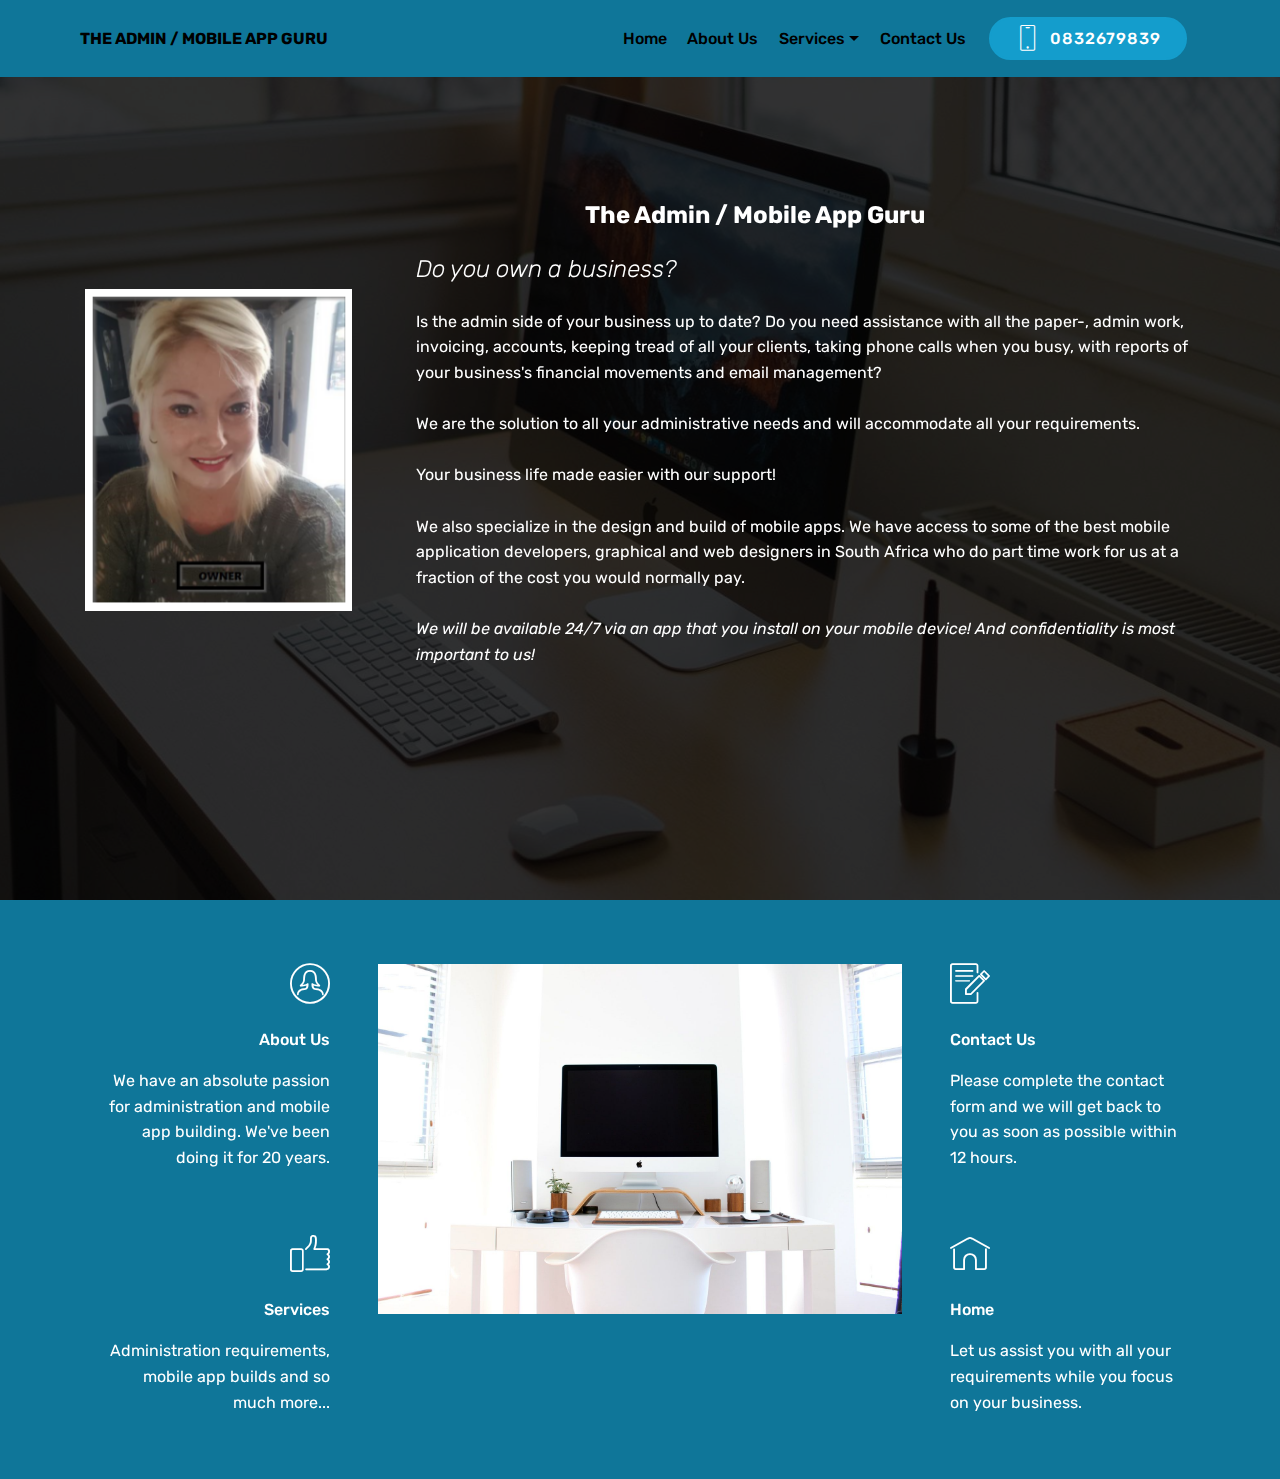
==== index.html @ 26f0140d "create github pages" ====
<!DOCTYPE html>
<html >
<head>
  <!-- Site made with Mobirise Website Builder v4.5.2, https://mobirise.com -->
  <meta charset="UTF-8">
  <meta http-equiv="X-UA-Compatible" content="IE=edge">
  <meta name="generator" content="Mobirise v4.5.2, mobirise.com">
  <meta name="viewport" content="width=device-width, initial-scale=1, minimum-scale=1">
  <link rel="shortcut icon" href="assets/images/logo2.png" type="image/x-icon">
  <meta name="description" content="">
  <title>Home</title>
  <link rel="stylesheet" href="assets/web/assets/mobirise-icons/mobirise-icons.css">
  <link rel="stylesheet" href="assets/tether/tether.min.css">
  <link rel="stylesheet" href="assets/bootstrap/css/bootstrap.min.css">
  <link rel="stylesheet" href="assets/bootstrap/css/bootstrap-grid.min.css">
  <link rel="stylesheet" href="assets/bootstrap/css/bootstrap-reboot.min.css">
  <link rel="stylesheet" href="assets/dropdown/css/style.css">
  <link rel="stylesheet" href="assets/theme/css/style.css">
  <link rel="stylesheet" href="assets/mobirise/css/mbr-additional.css" type="text/css">
  
  
  
</head>
<body>
<section class="menu cid-qGk7vIzreQ" once="menu" id="menu2-4" data-rv-view="239">

    

    <nav class="navbar navbar-expand beta-menu navbar-dropdown align-items-center navbar-fixed-top navbar-toggleable-sm">
        <button class="navbar-toggler navbar-toggler-right" type="button" data-toggle="collapse" data-target="#navbarSupportedContent" aria-controls="navbarSupportedContent" aria-expanded="false" aria-label="Toggle navigation">
            <div class="hamburger">
                <span></span>
                <span></span>
                <span></span>
                <span></span>
            </div>
        </button>
        <div class="menu-logo">
            <div class="navbar-brand">
                
                <span class="navbar-caption-wrap"><a class="navbar-caption text-black display-4" href="http://www.theadminguru.co.za">THE ADMIN / MOBILE APP GURU</a></span>
            </div>
        </div>
        <div class="collapse navbar-collapse" id="navbarSupportedContent">
            <ul class="navbar-nav nav-dropdown" data-app-modern-menu="true"><li class="nav-item">
                    <a class="nav-link link text-black display-4" href="index.html">Home</a>
                </li><li class="nav-item"><a class="nav-link link text-black display-4" href="page1.html">About Us</a></li><li class="nav-item dropdown"><a class="nav-link link text-black dropdown-toggle display-4" href="page2.html" data-toggle="dropdown-submenu" aria-expanded="false">Services</a><div class="dropdown-menu"><a class="text-black dropdown-item display-4" href="Administration.html" aria-expanded="true">Administration</a><a class="text-black dropdown-item display-4" href="Data.html" aria-expanded="true">Data capturing</a><a class="text-black dropdown-item display-4" href="page5.html" aria-expanded="false">Excel solutions</a><a class="text-black dropdown-item display-4" href="page6.html" aria-expanded="true">Mobile app dev</a><a class="text-black dropdown-item display-4" href="page7.html" aria-expanded="false">Time savers</a></div></li>
                <li class="nav-item">
                    <a class="nav-link link text-black display-4" href="page8.html">Contact Us</a>
                </li></ul>
            <div class="navbar-buttons mbr-section-btn"><a class="btn btn-sm btn-primary display-4" href="tel:+27832679839">
                    <span class="btn-icon mbri-mobile mbr-iconfont mbr-iconfont-btn">
                    </span>
                    0832679839</a></div>
        </div>
    </nav>
</section>

<section class="engine"><a href="https://mobirise.co/p">bootstrap navbar</a></section><section class="header3 cid-qGjfbMsb03 mbr-fullscreen mbr-parallax-background" id="header3-2" data-rv-view="236">

    

    <div class="mbr-overlay" style="opacity: 0.8; background-color: rgb(0, 0, 0);">
    </div>

    <div class="container">
        <div class="media-container-row">
            <div class="mbr-figure" style="width: 40%;">
                <img src="assets/images/logo-279x337.png" alt="Mobirise" title="" media-simple="true">
            </div>

            <div class="media-content">
                <h1 class="mbr-section-title mbr-white pb-3 mbr-fonts-style display-5"><strong>&nbsp; &nbsp; &nbsp; &nbsp; &nbsp; &nbsp; &nbsp; &nbsp; &nbsp; &nbsp; &nbsp; &nbsp; &nbsp; &nbsp; &nbsp; &nbsp; &nbsp; The Admin / Mobile App Guru</strong></h1>
                <h3 class="mbr-section-subtitle align-left mbr-white mbr-light pb-3 mbr-fonts-style display-5"><em>Do you own a business?</em></h3>
                <div class="mbr-section-text mbr-white pb-3 ">
                    <p class="mbr-text mbr-fonts-style display-7">Is the admin side of your business up to date? Do you need assistance with all the paper-, admin work, invoicing, accounts, keeping tread of all your clients, taking phone calls when you busy, with reports of your business's financial movements and email management?<br><br>We are the solution to all your administrative needs and will accommodate all your requirements.<br><br>Your business life made easier with our support!<br>&nbsp;<br>We also specialize in the design and build of mobile apps. We have access to some of the best mobile application developers, graphical and web designers in South Africa who do part time work for us at a fraction of the cost you would normally pay.<br><br><em>We will be available 24/7 via an app that you install on your mobile device! And confidentiality is most important to us!</em><br></p>
                </div>
                
            </div>
        </div>
    </div>

</section>

<section class="features12 cid-qGk9bi4qZo" id="features12-5" data-rv-view="241">
    
    

    

    <div class="container">
        <h2 class="mbr-section-title pb-2 mbr-fonts-style display-2"></h2>
        

        <div class="media-container-row pt-5">
            <div class="block-content align-right">
                <div class="card pl-3 pr-3 pb-5">
                    <div class="mbr-card-img-title">
                        <div class="card-img pb-3">
                             <span class="mbr-iconfont mbri-user2" style="color: rgb(255, 255, 255); font-size: 40px;" media-simple="true"></span>
                        </div>
                        <div class="mbr-crt-title">
                            <h4 class="card-title py-2 mbr-crt-title mbr-fonts-style display-7">About Us</h4>
                        </div>
                    </div>                

                    <div class="card-box">
                        <p class="mbr-text mbr-section-text mbr-fonts-style display-7">We have an absolute passion for administration and mobile app building. We've been doing it for 20 years.</p>
                    </div>
                </div>

                <div class="card pl-3 pr-3 pb-5">
                    <div class="mbr-card-img-title">
                        <div class="card-img pb-3">
                            <span class="mbr-iconfont mbri-like" style="color: rgb(255, 255, 255); font-size: 40px;" media-simple="true"></span>
                        </div>
                        <div class="mbr-crt-title">
                            <h4 class="card-title py-2 mbr-crt-title mbr-fonts-style display-7">Services</h4>
                        </div>
                    </div>
                    <div class="card-box">
                        <p class="mbr-text mbr-section-text mbr-fonts-style display-7">Administration requirements, mobile app builds and so much more...</p>
                    </div>
                </div>
            </div>

            <div class="mbr-figure" style="width: 53%;">
                <img src="assets/images/mbr-4-1620x1080.jpg" alt="Mobirise" title="" media-simple="true">
            </div>

            <div class="block-content align-left  ">
                <div class="card pl-3 pr-3 pb-5">
                    <div class="mbr-card-img-title">
                        <div class="card-img pb-3">
                             <span class="mbr-iconfont mbri-edit" style="color: rgb(255, 255, 255); font-size: 40px;" media-simple="true"></span>
                        </div>
                        <div class="mbr-crt-title">
                            <h4 class="card-title py-2 mbr-crt-title mbr-fonts-style display-7">Contact Us</h4>
                        </div>
                    </div>                

                    <div class="card-box">
                        <p class="mbr-text mbr-section-text mbr-fonts-style display-7">Please complete the contact form and we will get back to you as soon as possible within 12 hours.</p>
                    </div>
                </div>

                <div class="card pl-3 pr-3 pb-5">
                    <div class="mbr-card-img-title">
                        <div class="card-img pb-3">
                            <span class="mbr-iconfont mbri-home" style="color: rgb(255, 255, 255); font-size: 40px;" media-simple="true"></span>
                        </div>
                        <div class="mbr-crt-title">
                            <h4 class="card-title py-2 mbr-crt-title mbr-fonts-style display-7">Home</h4>
                        </div>
                    </div>
                    <div class="card-box">
                        <p class="mbr-text mbr-section-text mbr-fonts-style display-7">Let us assist you with all your requirements while you focus on your business.</p>
                    </div>
                </div>
            </div>
        </div>
    </div>
</section>


  <script src="assets/web/assets/jquery/jquery.min.js"></script>
  <script src="assets/popper/popper.min.js"></script>
  <script src="assets/tether/tether.min.js"></script>
  <script src="assets/bootstrap/js/bootstrap.min.js"></script>
  <script src="assets/smoothscroll/smooth-scroll.js"></script>
  <script src="assets/parallax/jarallax.min.js"></script>
  <script src="assets/dropdown/js/script.min.js"></script>
  <script src="assets/touchswipe/jquery.touch-swipe.min.js"></script>
  <script src="assets/theme/js/script.js"></script>
  
  
</body>
</html>
---- assets/web/assets/mobirise-icons/mobirise-icons.css ----
@font-face {
  font-family: 'MobiriseIcons';
  src:  url('mobirise-icons.eot?spat4u');
  src:  url('mobirise-icons.eot?spat4u#iefix') format('embedded-opentype'),
    url('mobirise-icons.ttf?spat4u') format('truetype'),
    url('mobirise-icons.woff?spat4u') format('woff'),
    url('mobirise-icons.svg?spat4u#MobiriseIcons') format('svg');
  font-weight: normal;
  font-style: normal;
}

[class^="mbri-"], [class*=" mbri-"] {
  /* use !important to prevent issues with browser extensions that change fonts */
  font-family: MobiriseIcons !important;
  speak: none;
  font-style: normal;
  font-weight: normal;
  font-variant: normal;
  text-transform: none;
  line-height: 1;

  /* Better Font Rendering =========== */
  -webkit-font-smoothing: antialiased;
  -moz-osx-font-smoothing: grayscale;
}

.mbri-add-submenu:before {
  content: "\e900";
}
.mbri-alert:before {
  content: "\e901";
}
.mbri-align-center:before {
  content: "\e902";
}
.mbri-align-justify:before {
  content: "\e903";
}
.mbri-align-left:before {
  content: "\e904";
}
.mbri-align-right:before {
  content: "\e905";
}
.mbri-android:before {
  content: "\e906";
}
.mbri-apple:before {
  content: "\e907";
}
.mbri-arrow-down:before {
  content: "\e908";
}
.mbri-arrow-next:before {
  content: "\e909";
}
.mbri-arrow-prev:before {
  content: "\e90a";
}
.mbri-arrow-up:before {
  content: "\e90b";
}
.mbri-bold:before {
  content: "\e90c";
}
.mbri-bookmark:before {
  content: "\e90d";
}
.mbri-bootstrap:before {
  content: "\e90e";
}
.mbri-briefcase:before {
  content: "\e90f";
}
.mbri-browse:before {
  content: "\e910";
}
.mbri-bulleted-list:before {
  content: "\e911";
}
.mbri-calendar:before {
  content: "\e912";
}
.mbri-camera:before {
  content: "\e913";
}
.mbri-cart-add:before {
  content: "\e914";
}
.mbri-cart-full:before {
  content: "\e915";
}
.mbri-cash:before {
  content: "\e916";
}
.mbri-change-style:before {
  content: "\e917";
}
.mbri-chat:before {
  content: "\e918";
}
.mbri-clock:before {
  content: "\e919";
}
.mbri-close:before {
  content: "\e91a";
}
.mbri-cloud:before {
  content: "\e91b";
}
.mbri-code:before {
  content: "\e91c";
}
.mbri-contact-form:before {
  content: "\e91d";
}
.mbri-credit-card:before {
  content: "\e91e";
}
.mbri-cursor-click:before {
  content: "\e91f";
}
.mbri-cust-feedback:before {
  content: "\e920";
}
.mbri-database:before {
  content: "\e921";
}
.mbri-delivery:before {
  content: "\e922";
}
.mbri-desktop:before {
  content: "\e923";
}
.mbri-devices:before {
  content: "\e924";
}
.mbri-down:before {
  content: "\e925";
}
.mbri-download:before {
  content: "\e989";
}
.mbri-drag-n-drop:before {
  content: "\e927";
}
.mbri-drag-n-drop2:before {
  content: "\e928";
}
.mbri-edit:before {
  content: "\e929";
}
.mbri-edit2:before {
  content: "\e92a";
}
.mbri-error:before {
  content: "\e92b";
}
.mbri-extension:before {
  content: "\e92c";
}
.mbri-features:before {
  content: "\e92d";
}
.mbri-file:before {
  content: "\e92e";
}
.mbri-flag:before {
  content: "\e92f";
}
.mbri-folder:before {
  content: "\e930";
}
.mbri-gift:before {
  content: "\e931";
}
.mbri-github:before {
  content: "\e932";
}
.mbri-globe:before {
  content: "\e933";
}
.mbri-globe-2:before {
  content: "\e934";
}
.mbri-growing-chart:before {
  content: "\e935";
}
.mbri-hearth:before {
  content: "\e936";
}
.mbri-help:before {
  content: "\e937";
}
.mbri-home:before {
  content: "\e938";
}
.mbri-hot-cup:before {
  content: "\e939";
}
.mbri-idea:before {
  content: "\e93a";
}
.mbri-image-gallery:before {
  content: "\e93b";
}
.mbri-image-slider:before {
  content: "\e93c";
}
.mbri-info:before {
  content: "\e93d";
}
.mbri-italic:before {
  content: "\e93e";
}
.mbri-key:before {
  content: "\e93f";
}
.mbri-laptop:before {
  content: "\e940";
}
.mbri-layers:before {
  content: "\e941";
}
.mbri-left-right:before {
  content: "\e942";
}
.mbri-left:before {
  content: "\e943";
}
.mbri-letter:before {
  content: "\e944";
}
.mbri-like:before {
  content: "\e945";
}
.mbri-link:before {
  content: "\e946";
}
.mbri-lock:before {
  content: "\e947";
}
.mbri-login:before {
  content: "\e948";
}
.mbri-logout:before {
  content: "\e949";
}
.mbri-magic-stick:before {
  content: "\e94a";
}
.mbri-map-pin:before {
  content: "\e94b";
}
.mbri-menu:before {
  content: "\e94c";
}
.mbri-mobile:before {
  content: "\e94d";
}
.mbri-mobile2:before {
  content: "\e94e";
}
.mbri-mobirise:before {
  content: "\e94f";
}
.mbri-more-horizontal:before {
  content: "\e950";
}
.mbri-more-vertical:before {
  content: "\e951";
}
.mbri-music:before {
  content: "\e952";
}
.mbri-new-file:before {
  content: "\e953";
}
.mbri-numbered-list:before {
  content: "\e954";
}
.mbri-opened-folder:before {
  content: "\e955";
}
.mbri-pages:before {
  content: "\e956";
}
.mbri-paper-plane:before {
  content: "\e957";
}
.mbri-paperclip:before {
  content: "\e958";
}
.mbri-photo:before {
  content: "\e959";
}
.mbri-photos:before {
  content: "\e95a";
}
.mbri-pin:before {
  content: "\e95b";
}
.mbri-play:before {
  content: "\e95c";
}
.mbri-plus:before {
  content: "\e95d";
}
.mbri-preview:before {
  content: "\e95e";
}
.mbri-print:before {
  content: "\e95f";
}
.mbri-protect:before {
  content: "\e960";
}
.mbri-question:before {
  content: "\e961";
}
.mbri-quote-left:before {
  content: "\e962";
}
.mbri-quote-right:before {
  content: "\e963";
}
.mbri-refresh:before {
  content: "\e964";
}
.mbri-responsive:before {
  content: "\e965";
}
.mbri-right:before {
  content: "\e966";
}
.mbri-rocket:before {
  content: "\e967";
}
.mbri-sad-face:before {
  content: "\e968";
}
.mbri-sale:before {
  content: "\e969";
}
.mbri-save:before {
  content: "\e96a";
}
.mbri-search:before {
  content: "\e96b";
}
.mbri-setting:before {
  content: "\e96c";
}
.mbri-setting2:before {
  content: "\e96d";
}
.mbri-setting3:before {
  content: "\e96e";
}
.mbri-share:before {
  content: "\e96f";
}
.mbri-shopping-bag:before {
  content: "\e970";
}
.mbri-shopping-basket:before {
  content: "\e971";
}
.mbri-shopping-cart:before {
  content: "\e972";
}
.mbri-sites:before {
  content: "\e973";
}
.mbri-smile-face:before {
  content: "\e974";
}
.mbri-speed:before {
  content: "\e975";
}
.mbri-star:before {
  content: "\e976";
}
.mbri-success:before {
  content: "\e977";
}
.mbri-sun:before {
  content: "\e978";
}
.mbri-sun2:before {
  content: "\e979";
}
.mbri-tablet:before {
  content: "\e97a";
}
.mbri-tablet-vertical:before {
  content: "\e97b";
}
.mbri-target:before {
  content: "\e97c";
}
.mbri-timer:before {
  content: "\e97d";
}
.mbri-to-ftp:before {
  content: "\e97e";
}
.mbri-to-local-drive:before {
  content: "\e97f";
}
.mbri-touch-swipe:before {
  content: "\e980";
}
.mbri-touch:before {
  content: "\e981";
}
.mbri-trash:before {
  content: "\e982";
}
.mbri-underline:before {
  content: "\e983";
}
.mbri-unlink:before {
  content: "\e984";
}
.mbri-unlock:before {
  content: "\e985";
}
.mbri-up-down:before {
  content: "\e986";
}
.mbri-up:before {
  content: "\e987";
}
.mbri-update:before {
  content: "\e988";
}
.mbri-upload:before {
 content: "\e926"; 
}
.mbri-user:before {
  content: "\e98a";
}
.mbri-user2:before {
  content: "\e98b";
}
.mbri-users:before {
  content: "\e98c";
}
.mbri-video:before {
  content: "\e98d";
}
.mbri-video-play:before {
  content: "\e98e";
}
.mbri-watch:before {
  content: "\e98f";
}
.mbri-website-theme:before {
  content: "\e990";
}
.mbri-wifi:before {
  content: "\e991";
}
.mbri-windows:before {
  content: "\e992";
}
.mbri-zoom-out:before {
  content: "\e993";
}
.mbri-redo:before {
  content: "\e994";
}
.mbri-undo:before {
  content: "\e995";
}
---- assets/dropdown/css/style.css ----
.navbar-dropdown {
  left: 0;
  padding: 0;
  position: absolute;
  right: 0;
  top: 0;
  transition: all 0.45s ease;
  z-index: 1030;
  background: #282828; }
  .navbar-dropdown .navbar-logo {
    margin-right: 0.8rem;
    transition: margin 0.3s ease-in-out;
    vertical-align: middle; }
    .navbar-dropdown .navbar-logo img {
      height: 3.125rem;
      transition: all 0.3s ease-in-out; }
    .navbar-dropdown .navbar-logo.mbr-iconfont {
      font-size: 3.125rem;
      line-height: 3.125rem; }
  .navbar-dropdown .navbar-caption {
    font-weight: 700;
    white-space: normal;
    vertical-align: -4px;
    line-height: 3.125rem !important; }
    .navbar-dropdown .navbar-caption, .navbar-dropdown .navbar-caption:hover {
      color: inherit;
      text-decoration: none; }
  .navbar-dropdown .mbr-iconfont + .navbar-caption {
    vertical-align: -1px; }
  .navbar-dropdown.navbar-fixed-top {
    position: fixed; }
  .navbar-dropdown .navbar-brand span {
    vertical-align: -4px; }
  .navbar-dropdown.bg-color.transparent {
    background: none; }
  .navbar-dropdown.navbar-short .navbar-brand {
    padding: 0.625rem 0; }
    .navbar-dropdown.navbar-short .navbar-brand span {
      vertical-align: -1px; }
  .navbar-dropdown.navbar-short .navbar-caption {
    line-height: 2.375rem !important;
    vertical-align: -2px; }
  .navbar-dropdown.navbar-short .navbar-logo {
    margin-right: 0.5rem; }
    .navbar-dropdown.navbar-short .navbar-logo img {
      height: 2.375rem; }
    .navbar-dropdown.navbar-short .navbar-logo.mbr-iconfont {
      font-size: 2.375rem;
      line-height: 2.375rem; }
  .navbar-dropdown.navbar-short .mbr-table-cell {
    height: 3.625rem; }
  .navbar-dropdown .navbar-close {
    left: 0.6875rem;
    position: fixed;
    top: 0.75rem;
    z-index: 1000; }
  .navbar-dropdown .hamburger-icon {
    content: "";
    display: inline-block;
    vertical-align: middle;
    width: 16px;
    -webkit-box-shadow: 0 -6px 0 1px #282828,0 0 0 1px #282828,0 6px 0 1px #282828;
    -moz-box-shadow: 0 -6px 0 1px #282828,0 0 0 1px #282828,0 6px 0 1px #282828;
    box-shadow: 0 -6px 0 1px #282828,0 0 0 1px #282828,0 6px 0 1px #282828; }

.dropdown-menu .dropdown-toggle[data-toggle="dropdown-submenu"]::after {
  border-bottom: 0.35em solid transparent;
  border-left: 0.35em solid;
  border-right: 0;
  border-top: 0.35em solid transparent;
  margin-left: 0.3rem; }

.dropdown-menu .dropdown-item:focus {
  outline: 0; }

.nav-dropdown {
  font-size: 0.75rem;
  font-weight: 500;
  height: auto !important; }
  .nav-dropdown .nav-btn {
    padding-left: 1rem; }
  .nav-dropdown .link {
    margin: .667em 1.667em;
    font-weight: 500;
    padding: 0;
    transition: color .2s ease-in-out; }
    .nav-dropdown .link.dropdown-toggle {
      margin-right: 2.583em; }
      .nav-dropdown .link.dropdown-toggle::after {
        margin-left: .25rem;
        border-top: 0.35em solid;
        border-right: 0.35em solid transparent;
        border-left: 0.35em solid transparent;
        border-bottom: 0; }
      .nav-dropdown .link.dropdown-toggle[aria-expanded="true"] {
        margin: 0;
        padding: 0.667em 3.263em  0.667em 1.667em; }
  .nav-dropdown .link::after,
  .nav-dropdown .dropdown-item::after {
    color: inherit; }
  .nav-dropdown .btn {
    font-size: 0.75rem;
    font-weight: 700;
    letter-spacing: 0;
    margin-bottom: 0;
    padding-left: 1.25rem;
    padding-right: 1.25rem; }
  .nav-dropdown .dropdown-menu {
    border-radius: 0;
    border: 0;
    left: 0;
    margin: 0;
    padding-bottom: 1.25rem;
    padding-top: 1.25rem;
    position: relative; }
  .nav-dropdown .dropdown-submenu {
    margin-left: 0.125rem;
    top: 0; }
  .nav-dropdown .dropdown-item {
    font-weight: 500;
    line-height: 2;
    padding: 0.3846em 4.615em 0.3846em 1.5385em;
    position: relative;
    transition: color .2s ease-in-out, background-color .2s ease-in-out; }
    .nav-dropdown .dropdown-item::after {
      margin-top: -0.3077em;
      position: absolute;
      right: 1.1538em;
      top: 50%; }
    .nav-dropdown .dropdown-item:focus, .nav-dropdown .dropdown-item:hover {
      background: none; }

@media (max-width: 767px) {
  .nav-dropdown.navbar-toggleable-sm {
    bottom: 0;
    display: none;
    left: 0;
    overflow-x: hidden;
    position: fixed;
    top: 0;
    transform: translateX(-100%);
    -ms-transform: translateX(-100%);
    -webkit-transform: translateX(-100%);
    width: 18.75rem;
    z-index: 999; } }
.nav-dropdown.navbar-toggleable-xl {
  bottom: 0;
  display: none;
  left: 0;
  overflow-x: hidden;
  position: fixed;
  top: 0;
  transform: translateX(-100%);
  -ms-transform: translateX(-100%);
  -webkit-transform: translateX(-100%);
  width: 18.75rem;
  z-index: 999; }

.nav-dropdown-sm {
  display: block !important;
  overflow-x: hidden;
  overflow: auto;
  padding-top: 3.875rem; }
  .nav-dropdown-sm::after {
    content: "";
    display: block;
    height: 3rem;
    width: 100%; }
  .nav-dropdown-sm.collapse.in ~ .navbar-close {
    display: block !important; }
  .nav-dropdown-sm.collapsing, .nav-dropdown-sm.collapse.in {
    transform: translateX(0);
    -ms-transform: translateX(0);
    -webkit-transform: translateX(0);
    transition: all 0.25s ease-out;
    -webkit-transition: all 0.25s ease-out;
    background: #282828; }
  .nav-dropdown-sm.collapsing[aria-expanded="false"] {
    transform: translateX(-100%);
    -ms-transform: translateX(-100%);
    -webkit-transform: translateX(-100%); }
  .nav-dropdown-sm .nav-item {
    display: block;
    margin-left: 0 !important;
    padding-left: 0; }
  .nav-dropdown-sm .link,
  .nav-dropdown-sm .dropdown-item {
    border-top: 1px dotted rgba(255, 255, 255, 0.1);
    font-size: 0.8125rem;
    line-height: 1.6;
    margin: 0 !important;
    padding: 0.875rem 2.4rem 0.875rem 1.5625rem !important;
    position: relative;
    white-space: normal; }
    .nav-dropdown-sm .link:focus, .nav-dropdown-sm .link:hover,
    .nav-dropdown-sm .dropdown-item:focus,
    .nav-dropdown-sm .dropdown-item:hover {
      background: rgba(0, 0, 0, 0.2) !important;
      color: #c0a375; }
  .nav-dropdown-sm .nav-btn {
    position: relative;
    padding: 1.5625rem 1.5625rem 0 1.5625rem; }
    .nav-dropdown-sm .nav-btn::before {
      border-top: 1px dotted rgba(255, 255, 255, 0.1);
      content: "";
      left: 0;
      position: absolute;
      top: 0;
      width: 100%; }
    .nav-dropdown-sm .nav-btn + .nav-btn {
      padding-top: 0.625rem; }
      .nav-dropdown-sm .nav-btn + .nav-btn::before {
        display: none; }
  .nav-dropdown-sm .btn {
    padding: 0.625rem 0; }
  .nav-dropdown-sm .dropdown-toggle[data-toggle="dropdown-submenu"]::after {
    margin-left: .25rem;
    border-top: 0.35em solid;
    border-right: 0.35em solid transparent;
    border-left: 0.35em solid transparent;
    border-bottom: 0; }
  .nav-dropdown-sm .dropdown-toggle[data-toggle="dropdown-submenu"][aria-expanded="true"]::after {
    border-top: 0;
    border-right: 0.35em solid transparent;
    border-left: 0.35em solid transparent;
    border-bottom: 0.35em solid; }
  .nav-dropdown-sm .dropdown-menu {
    margin: 0;
    padding: 0;
    position: relative;
    top: 0;
    left: 0;
    width: 100%;
    border: 0;
    float: none;
    border-radius: 0;
    background: none; }
  .nav-dropdown-sm .dropdown-submenu {
    left: 100%;
    margin-left: 0.125rem;
    margin-top: -1.25rem;
    top: 0; }

.navbar-toggleable-sm .nav-dropdown .dropdown-menu {
  position: absolute; }

.navbar-toggleable-sm .nav-dropdown .dropdown-submenu {
  left: 100%;
  margin-left: 0.125rem;
  margin-top: -1.25rem;
  top: 0; }

.navbar-toggleable-sm.opened .nav-dropdown .dropdown-menu {
  position: relative; }

.navbar-toggleable-sm.opened .nav-dropdown .dropdown-submenu {
  left: 0;
  margin-left: 00rem;
  margin-top: 0rem;
  top: 0; }

.is-builder .nav-dropdown.collapsing {
  transition: none !important; }

/*# sourceMappingURL=style.css.map */
---- assets/theme/css/style.css ----
/*!
 * Mobirise v4 theme (https://mobirise.com/)
 * Copyright 2017 Mobirise
 */
section {
  background-color: #eeeeee; }

section,
.container,
.container-fluid {
  position: relative;
  word-wrap: break-word; }

a.mbr-iconfont:hover {
  text-decoration: none; }

.article .lead p, .article .lead ul, .article .lead ol, .article .lead pre, .article .lead blockquote {
  margin-bottom: 0; }

a {
  font-style: normal;
  font-weight: 400;
  cursor: pointer; }
  a, a:hover {
    text-decoration: none; }

figure {
  margin-bottom: 0; }

body {
  color: #232323; }

h1, h2, h3, h4, h5, h6,
.h1, .h2, .h3, .h4, .h5, .h6,
.display-1, .display-2, .display-3, .display-4 {
  line-height: 1;
  word-break: break-word;
  word-wrap: break-word; }

b, strong {
  font-weight: bold; }

blockquote {
  padding: 10px 0 10px 20px;
  position: relative;
  border-left: 2px solid;
  border-color: #ff3366; }

input:-webkit-autofill, input:-webkit-autofill:hover, input:-webkit-autofill:focus, input:-webkit-autofill:active {
  transition-delay: 9999s;
  transition-property: background-color, color; }

textarea[type="hidden"] {
  display: none; }

body {
  position: relative; }

section {
  background-position: 50% 50%;
  background-repeat: no-repeat;
  background-size: cover; }
  section .mbr-background-video,
  section .mbr-background-video-preview {
    position: absolute;
    bottom: 0;
    left: 0;
    right: 0;
    top: 0; }

.hidden {
  visibility: hidden; }

.mbr-z-index20 {
  z-index: 20; }

/*! Base colors */
.mbr-white {
  color: #ffffff; }

.mbr-black {
  color: #000000; }

.mbr-bg-white {
  background-color: #ffffff; }

.mbr-bg-black {
  background-color: #000000; }

/*! Text-aligns */
.align-left {
  text-align: left; }

.align-center {
  text-align: center; }

.align-right {
  text-align: right; }

@media (max-width: 767px) {
  .align-left, .align-center, .align-right, .mbr-section-btn, .mbr-section-title {
    text-align: center; } }
/*! Font-weight  */
.mbr-light {
  font-weight: 300; }

.mbr-regular {
  font-weight: 400; }

.mbr-semibold {
  font-weight: 500; }

.mbr-bold {
  font-weight: 700; }

/*! Media  */
.media-size-item {
  -webkit-flex: 1 1 auto;
  -moz-flex: 1 1 auto;
  -ms-flex: 1 1 auto;
  -o-flex: 1 1 auto;
  flex: 1 1 auto; }

.media-content {
  -webkit-flex-basis: 100%;
  flex-basis: 100%; }

.media-container-row {
  display: -ms-flexbox;
  display: -webkit-flex;
  display: flex;
  -webkit-flex-direction: row;
  -ms-flex-direction: row;
  flex-direction: row;
  -webkit-flex-wrap: wrap;
  -ms-flex-wrap: wrap;
  flex-wrap: wrap;
  -webkit-justify-content: center;
  -ms-flex-pack: center;
  justify-content: center;
  -webkit-align-content: center;
  -ms-flex-line-pack: center;
  align-content: center;
  -webkit-align-items: start;
  -ms-flex-align: start;
  align-items: start; }
  .media-container-row .media-size-item {
    width: 400px; }

.media-container-column {
  display: -ms-flexbox;
  display: -webkit-flex;
  display: flex;
  -webkit-flex-direction: column;
  -ms-flex-direction: column;
  flex-direction: column;
  -webkit-flex-wrap: wrap;
  -ms-flex-wrap: wrap;
  flex-wrap: wrap;
  -webkit-justify-content: center;
  -ms-flex-pack: center;
  justify-content: center;
  -webkit-align-content: center;
  -ms-flex-line-pack: center;
  align-content: center;
  -webkit-align-items: stretch;
  -ms-flex-align: stretch;
  align-items: stretch; }
  .media-container-column > * {
    width: 100%; }

@media (min-width: 992px) {
  .media-container-row {
    -webkit-flex-wrap: nowrap;
    -ms-flex-wrap: nowrap;
    flex-wrap: nowrap; } }
figure {
  overflow: hidden; }

figure[mbr-media-size] {
  transition: width 0.1s; }

.mbr-figure img, .mbr-figure iframe {
  display: block;
  width: 100%; }

.card {
  background-color: transparent;
  border: none; }

.card-img {
  text-align: center;
  flex-shrink: 0; }

.media {
  max-width: 100%;
  margin: 0 auto; }

.mbr-figure {
  -ms-flex-item-align: center;
  -ms-grid-row-align: center;
  -webkit-align-self: center;
  align-self: center; }

.media-container > div {
  max-width: 100%; }

.mbr-figure img, .card-img img {
  width: 100%; }

@media (max-width: 991px) {
  .media-size-item {
    width: auto !important; }

  .media {
    width: auto; }

  .mbr-figure {
    width: 100% !important; } }
/*! Buttons */
.mbr-section-btn {
  margin-left: -.25rem;
  margin-right: -.25rem;
  font-size: 0; }

nav .mbr-section-btn {
  margin-left: 0rem;
  margin-right: 0rem; }

/*! Btn icon margin */
.btn .mbr-iconfont, .btn.btn-sm .mbr-iconfont {
  cursor: pointer;
  margin-right: 0.5rem; }

.btn.btn-md .mbr-iconfont, .btn.btn-md .mbr-iconfont {
  margin-right: 0.8rem; }

.mbr-regular {
  font-weight: 400; }

.mbr-semibold {
  font-weight: 500; }

.mbr-bold {
  font-weight: 700; }

[type="submit"] {
  -webkit-appearance: none; }

/*! Full-screen */
.mbr-fullscreen .mbr-overlay {
  min-height: 100vh; }

.mbr-fullscreen {
  display: flex;
  display: -webkit-flex;
  display: -moz-flex;
  display: -ms-flex;
  display: -o-flex;
  align-items: center;
  -webkit-align-items: center;
  min-height: 100vh;
  padding-top: 3rem;
  padding-bottom: 3rem; }

/*! Map */
.map {
  height: 25rem;
  position: relative; }
  .map iframe {
    width: 100%;
    height: 100%; }

/* Form */
.form-asterisk {
  font-family: initial;
  position: absolute;
  top: -2px;
  font-weight: normal; }

/*! Scroll to top arrow */
.mbr-arrow-up {
  bottom: 25px;
  right: 90px;
  position: fixed;
  text-align: right;
  z-index: 5000;
  color: #ffffff;
  font-size: 32px;
  transform: rotate(180deg);
  -webkit-transform: rotate(180deg); }

.mbr-arrow-up a {
  background: rgba(0, 0, 0, 0.2);
  border-radius: 3px;
  color: #fff;
  display: inline-block;
  height: 60px;
  width: 60px;
  outline-style: none !important;
  position: relative;
  text-decoration: none;
  transition: all .3s ease-in-out;
  cursor: pointer;
  text-align: center; }
  .mbr-arrow-up a:hover {
    background-color: rgba(0, 0, 0, 0.4); }
  .mbr-arrow-up a i {
    line-height: 60px; }

.mbr-arrow-up-icon {
  display: block;
  color: #fff; }

.mbr-arrow-up-icon::before {
  content: "\203a";
  display: inline-block;
  font-family: serif;
  font-size: 32px;
  line-height: 1;
  font-style: normal;
  position: relative;
  top: 6px;
  left: -4px;
  -webkit-transform: rotate(-90deg);
  transform: rotate(-90deg); }

/*! Arrow Down */
.mbr-arrow {
  position: absolute;
  bottom: 45px;
  left: 50%;
  width: 60px;
  height: 60px;
  cursor: pointer;
  background-color: rgba(80, 80, 80, 0.5);
  border-radius: 50%;
  -webkit-transform: translateX(-50%);
  transform: translateX(-50%); }
  .mbr-arrow > a {
    display: inline-block;
    text-decoration: none;
    outline-style: none;
    -webkit-animation: arrowdown 1.7s ease-in-out infinite;
    animation: arrowdown 1.7s ease-in-out infinite; }
    .mbr-arrow > a > i {
      position: absolute;
      top: -2px;
      left: 15px;
      font-size: 2rem; }

@keyframes arrowdown {
  0% {
    transform: translateY(0px);
    -webkit-transform: translateY(0px); }
  50% {
    transform: translateY(-5px);
    -webkit-transform: translateY(-5px); }
  100% {
    transform: translateY(0px);
    -webkit-transform: translateY(0px); } }
@-webkit-keyframes arrowdown {
  0% {
    transform: translateY(0px);
    -webkit-transform: translateY(0px); }
  50% {
    transform: translateY(-5px);
    -webkit-transform: translateY(-5px); }
  100% {
    transform: translateY(0px);
    -webkit-transform: translateY(0px); } }
@media (max-width: 500px) {
  .mbr-arrow-up {
    left: 50%;
    right: auto;
    transform: translateX(-50%) rotate(180deg);
    -webkit-transform: translateX(-50%) rotate(180deg); } }
/*Gradients animation*/
@keyframes gradient-animation {
  from {
    background-position: 0% 100%;
    animation-timing-function: ease-in-out; }
  to {
    background-position: 100% 0%;
    animation-timing-function: ease-in-out; } }
@-webkit-keyframes gradient-animation {
  from {
    background-position: 0% 100%;
    animation-timing-function: ease-in-out; }
  to {
    background-position: 100% 0%;
    animation-timing-function: ease-in-out; } }
.bg-gradient {
  background-size: 200% 200%;
  animation: gradient-animation 5s infinite alternate;
  -webkit-animation: gradient-animation 5s infinite alternate; }

.menu .navbar-brand {
  display: -webkit-flex; }
  .menu .navbar-brand span {
    display: flex;
    display: -webkit-flex; }
  .menu .navbar-brand .navbar-caption-wrap {
    display: -webkit-flex; }
  .menu .navbar-brand .navbar-logo img {
    display: -webkit-flex; }
@media (min-width: 768px) and (max-width: 991px) {
  .menu .navbar-toggleable-sm .navbar-nav {
    display: -webkit-box;
    display: -webkit-flex;
    display: -ms-flexbox; } }
@media (min-width: 992px) {
  .menu .navbar-nav.nav-dropdown {
    display: -webkit-flex; }
  .menu .navbar-toggleable-sm .navbar-collapse {
    display: -webkit-flex !important; } }

/*# sourceMappingURL=style.css.map */
.engine {
	position: absolute;
	text-indent: -2400px;
	text-align: center;
	padding: 0;
	top: 0;
	left: -2400px;
}
---- assets/mobirise/css/mbr-additional.css ----
@import url(https://fonts.googleapis.com/css?family=Rubik:300,300i,400,400i,500,500i,700,700i,900,900i);





body {
  font-style: normal;
  line-height: 1.5;
}
.mbr-section-title {
  font-style: normal;
  line-height: 1.2;
}
.mbr-section-subtitle {
  line-height: 1.3;
}
.mbr-text {
  font-style: normal;
  line-height: 1.6;
}
.display-1 {
  font-family: 'Rubik', sans-serif;
  font-size: 4.25rem;
}
.display-1 > .mbr-iconfont {
  font-size: 6.8rem;
}
.display-2 {
  font-family: 'Rubik', sans-serif;
  font-size: 3rem;
}
.display-2 > .mbr-iconfont {
  font-size: 4.8rem;
}
.display-4 {
  font-family: 'Rubik', sans-serif;
  font-size: 1rem;
}
.display-4 > .mbr-iconfont {
  font-size: 1.6rem;
}
.display-5 {
  font-family: 'Rubik', sans-serif;
  font-size: 1.5rem;
}
.display-5 > .mbr-iconfont {
  font-size: 2.4rem;
}
.display-7 {
  font-family: 'Rubik', sans-serif;
  font-size: 1rem;
}
.display-7 > .mbr-iconfont {
  font-size: 1.6rem;
}
/* ---- Fluid typography for mobile devices ---- */
/* 1.4 - font scale ratio ( bootstrap == 1.42857 ) */
/* 100vw - current viewport width */
/* (48 - 20)  48 == 48rem == 768px, 20 == 20rem == 320px(minimal supported viewport) */
/* 0.65 - min scale variable, may vary */
@media (max-width: 768px) {
  .display-1 {
    font-size: 3.4rem;
    font-size: calc( 2.1374999999999997rem + (4.25 - 2.1374999999999997) * ((100vw - 20rem) / (48 - 20)));
    line-height: calc( 1.4 * (2.1374999999999997rem + (4.25 - 2.1374999999999997) * ((100vw - 20rem) / (48 - 20))));
  }
  .display-2 {
    font-size: 2.4rem;
    font-size: calc( 1.7rem + (3 - 1.7) * ((100vw - 20rem) / (48 - 20)));
    line-height: calc( 1.4 * (1.7rem + (3 - 1.7) * ((100vw - 20rem) / (48 - 20))));
  }
  .display-4 {
    font-size: 0.8rem;
    font-size: calc( 1rem + (1 - 1) * ((100vw - 20rem) / (48 - 20)));
    line-height: calc( 1.4 * (1rem + (1 - 1) * ((100vw - 20rem) / (48 - 20))));
  }
  .display-5 {
    font-size: 1.2rem;
    font-size: calc( 1.175rem + (1.5 - 1.175) * ((100vw - 20rem) / (48 - 20)));
    line-height: calc( 1.4 * (1.175rem + (1.5 - 1.175) * ((100vw - 20rem) / (48 - 20))));
  }
}
/* Buttons */
.btn {
  font-weight: 500;
  border-width: 2px;
  font-style: normal;
  letter-spacing: 1px;
  margin: .4rem .8rem;
  white-space: normal;
  -webkit-transition: all 0.3s ease-in-out;
  -moz-transition: all 0.3s ease-in-out;
  transition: all 0.3s ease-in-out;
  padding: 1rem 3rem;
  border-radius: 3px;
  display: inline-flex;
  align-items: center;
  justify-content: center;
  word-break: break-word;
}
.btn-sm {
  font-weight: 500;
  letter-spacing: 1px;
  -webkit-transition: all 0.3s ease-in-out;
  -moz-transition: all 0.3s ease-in-out;
  transition: all 0.3s ease-in-out;
  padding: 0.6rem 1.5rem;
  border-radius: 3px;
}
.btn-md {
  font-weight: 500;
  letter-spacing: 1px;
  margin: .4rem .8rem !important;
  -webkit-transition: all 0.3s ease-in-out;
  -moz-transition: all 0.3s ease-in-out;
  transition: all 0.3s ease-in-out;
  padding: 1rem 3rem;
  border-radius: 3px;
}
.btn-lg {
  font-weight: 500;
  letter-spacing: 1px;
  margin: .4rem .8rem !important;
  -webkit-transition: all 0.3s ease-in-out;
  -moz-transition: all 0.3s ease-in-out;
  transition: all 0.3s ease-in-out;
  padding: 1.2rem 3.2rem;
  border-radius: 3px;
}
.bg-primary {
  background-color: #149dcc !important;
}
.bg-success {
  background-color: #f7ed4a !important;
}
.bg-info {
  background-color: #82786e !important;
}
.bg-warning {
  background-color: #879a9f !important;
}
.bg-danger {
  background-color: #b1a374 !important;
}
.btn-primary,
.btn-primary:active {
  background-color: #149dcc;
  border-color: #149dcc;
  color: #ffffff;
}
.btn-primary:hover,
.btn-primary:focus,
.btn-primary.focus,
.btn-primary.active {
  color: #ffffff;
  background-color: #0d6786;
  border-color: #0d6786;
}
.btn-primary.disabled,
.btn-primary:disabled {
  color: #ffffff !important;
  background-color: #0d6786 !important;
  border-color: #0d6786 !important;
}
.btn-secondary,
.btn-secondary:active {
  background-color: #ff3366;
  border-color: #ff3366;
  color: #ffffff;
}
.btn-secondary:hover,
.btn-secondary:focus,
.btn-secondary.focus,
.btn-secondary.active {
  color: #ffffff;
  background-color: #e50039;
  border-color: #e50039;
}
.btn-secondary.disabled,
.btn-secondary:disabled {
  color: #ffffff !important;
  background-color: #e50039 !important;
  border-color: #e50039 !important;
}
.btn-info,
.btn-info:active {
  background-color: #82786e;
  border-color: #82786e;
  color: #ffffff;
}
.btn-info:hover,
.btn-info:focus,
.btn-info.focus,
.btn-info.active {
  color: #ffffff;
  background-color: #59524b;
  border-color: #59524b;
}
.btn-info.disabled,
.btn-info:disabled {
  color: #ffffff !important;
  background-color: #59524b !important;
  border-color: #59524b !important;
}
.btn-success,
.btn-success:active {
  background-color: #f7ed4a;
  border-color: #f7ed4a;
  color: #ffffff;
}
.btn-success:hover,
.btn-success:focus,
.btn-success.focus,
.btn-success.active {
  color: #ffffff;
  background-color: #eadd0a;
  border-color: #eadd0a;
}
.btn-success.disabled,
.btn-success:disabled {
  color: #ffffff !important;
  background-color: #eadd0a !important;
  border-color: #eadd0a !important;
}
.btn-warning,
.btn-warning:active {
  background-color: #879a9f;
  border-color: #879a9f;
  color: #ffffff;
}
.btn-warning:hover,
.btn-warning:focus,
.btn-warning.focus,
.btn-warning.active {
  color: #ffffff;
  background-color: #617479;
  border-color: #617479;
}
.btn-warning.disabled,
.btn-warning:disabled {
  color: #ffffff !important;
  background-color: #617479 !important;
  border-color: #617479 !important;
}
.btn-danger,
.btn-danger:active {
  background-color: #b1a374;
  border-color: #b1a374;
  color: #ffffff;
}
.btn-danger:hover,
.btn-danger:focus,
.btn-danger.focus,
.btn-danger.active {
  color: #ffffff;
  background-color: #8b7d4e;
  border-color: #8b7d4e;
}
.btn-danger.disabled,
.btn-danger:disabled {
  color: #ffffff !important;
  background-color: #8b7d4e !important;
  border-color: #8b7d4e !important;
}
.btn-white {
  color: #333333 !important;
}
.btn-white,
.btn-white:active {
  background-color: #ffffff;
  border-color: #ffffff;
  color: #ffffff;
}
.btn-white:hover,
.btn-white:focus,
.btn-white.focus,
.btn-white.active {
  color: #ffffff;
  background-color: #d4d4d4;
  border-color: #d4d4d4;
}
.btn-white.disabled,
.btn-white:disabled {
  color: #ffffff !important;
  background-color: #d4d4d4 !important;
  border-color: #d4d4d4 !important;
}
.btn-black,
.btn-black:active {
  background-color: #333333;
  border-color: #333333;
  color: #ffffff;
}
.btn-black:hover,
.btn-black:focus,
.btn-black.focus,
.btn-black.active {
  color: #ffffff;
  background-color: #0d0d0d;
  border-color: #0d0d0d;
}
.btn-black.disabled,
.btn-black:disabled {
  color: #ffffff !important;
  background-color: #0d0d0d !important;
  border-color: #0d0d0d !important;
}
.btn-primary-outline,
.btn-primary-outline:active {
  background: none;
  border-color: #0b566f;
  color: #0b566f;
}
.btn-primary-outline:hover,
.btn-primary-outline:focus,
.btn-primary-outline.focus,
.btn-primary-outline.active {
  color: #ffffff;
  background-color: #149dcc;
  border-color: #149dcc;
}
.btn-primary-outline.disabled,
.btn-primary-outline:disabled {
  color: #ffffff !important;
  background-color: #149dcc !important;
  border-color: #149dcc !important;
}
.btn-secondary-outline,
.btn-secondary-outline:active {
  background: none;
  border-color: #cc0033;
  color: #cc0033;
}
.btn-secondary-outline:hover,
.btn-secondary-outline:focus,
.btn-secondary-outline.focus,
.btn-secondary-outline.active {
  color: #ffffff;
  background-color: #ff3366;
  border-color: #ff3366;
}
.btn-secondary-outline.disabled,
.btn-secondary-outline:disabled {
  color: #ffffff !important;
  background-color: #ff3366 !important;
  border-color: #ff3366 !important;
}
.btn-info-outline,
.btn-info-outline:active {
  background: none;
  border-color: #4b453f;
  color: #4b453f;
}
.btn-info-outline:hover,
.btn-info-outline:focus,
.btn-info-outline.focus,
.btn-info-outline.active {
  color: #ffffff;
  background-color: #82786e;
  border-color: #82786e;
}
.btn-info-outline.disabled,
.btn-info-outline:disabled {
  color: #ffffff !important;
  background-color: #82786e !important;
  border-color: #82786e !important;
}
.btn-success-outline,
.btn-success-outline:active {
  background: none;
  border-color: #d2c609;
  color: #d2c609;
}
.btn-success-outline:hover,
.btn-success-outline:focus,
.btn-success-outline.focus,
.btn-success-outline.active {
  color: #ffffff;
  background-color: #f7ed4a;
  border-color: #f7ed4a;
}
.btn-success-outline.disabled,
.btn-success-outline:disabled {
  color: #ffffff !important;
  background-color: #f7ed4a !important;
  border-color: #f7ed4a !important;
}
.btn-warning-outline,
.btn-warning-outline:active {
  background: none;
  border-color: #55666b;
  color: #55666b;
}
.btn-warning-outline:hover,
.btn-warning-outline:focus,
.btn-warning-outline.focus,
.btn-warning-outline.active {
  color: #ffffff;
  background-color: #879a9f;
  border-color: #879a9f;
}
.btn-warning-outline.disabled,
.btn-warning-outline:disabled {
  color: #ffffff !important;
  background-color: #879a9f !important;
  border-color: #879a9f !important;
}
.btn-danger-outline,
.btn-danger-outline:active {
  background: none;
  border-color: #7a6e45;
  color: #7a6e45;
}
.btn-danger-outline:hover,
.btn-danger-outline:focus,
.btn-danger-outline.focus,
.btn-danger-outline.active {
  color: #ffffff;
  background-color: #b1a374;
  border-color: #b1a374;
}
.btn-danger-outline.disabled,
.btn-danger-outline:disabled {
  color: #ffffff !important;
  background-color: #b1a374 !important;
  border-color: #b1a374 !important;
}
.btn-black-outline,
.btn-black-outline:active {
  background: none;
  border-color: #000000;
  color: #000000;
}
.btn-black-outline:hover,
.btn-black-outline:focus,
.btn-black-outline.focus,
.btn-black-outline.active {
  color: #ffffff;
  background-color: #333333;
  border-color: #333333;
}
.btn-black-outline.disabled,
.btn-black-outline:disabled {
  color: #ffffff !important;
  background-color: #333333 !important;
  border-color: #333333 !important;
}
.btn-white-outline,
.btn-white-outline:active,
.btn-white-outline.active {
  background: none;
  border-color: #ffffff;
  color: #ffffff;
}
.btn-white-outline:hover,
.btn-white-outline:focus,
.btn-white-outline.focus {
  color: #333333;
  background-color: #ffffff;
  border-color: #ffffff;
}
.text-primary {
  color: #149dcc !important;
}
.text-secondary {
  color: #ff3366 !important;
}
.text-success {
  color: #f7ed4a !important;
}
.text-info {
  color: #82786e !important;
}
.text-warning {
  color: #879a9f !important;
}
.text-danger {
  color: #b1a374 !important;
}
.text-white {
  color: #ffffff !important;
}
.text-black {
  color: #000000 !important;
}
a.text-primary:hover,
a.text-primary:focus {
  color: #0b566f !important;
}
a.text-secondary:hover,
a.text-secondary:focus {
  color: #cc0033 !important;
}
a.text-success:hover,
a.text-success:focus {
  color: #d2c609 !important;
}
a.text-info:hover,
a.text-info:focus {
  color: #4b453f !important;
}
a.text-warning:hover,
a.text-warning:focus {
  color: #55666b !important;
}
a.text-danger:hover,
a.text-danger:focus {
  color: #7a6e45 !important;
}
a.text-white:hover,
a.text-white:focus {
  color: #b3b3b3 !important;
}
a.text-black:hover,
a.text-black:focus {
  color: #4d4d4d !important;
}
.alert-success {
  background-color: #70c770;
}
.alert-info {
  background-color: #82786e;
}
.alert-warning {
  background-color: #879a9f;
}
.alert-danger {
  background-color: #b1a374;
}
.mbr-section-btn a.btn:not(.btn-form) {
  border-radius: 100px;
}
.mbr-section-btn a.btn:not(.btn-form):hover {
  box-shadow: 0 10px 40px 0 rgba(0, 0, 0, 0.2);
}
.mbr-gallery-filter li a {
  border-radius: 100px !important;
}
.mbr-gallery-filter li.active .btn {
  background-color: #149dcc;
  border-color: #149dcc;
  color: #ffffff;
}
.mbr-gallery-filter li.active .btn:focus {
  box-shadow: none;
}
.nav-tabs .nav-link {
  border-radius: 100px !important;
}
.btn-form {
  border-radius: 0;
}
.btn-form:hover {
  cursor: pointer;
}
a,
a:hover {
  color: #149dcc;
}
.mbr-plan-header.bg-primary .mbr-plan-subtitle,
.mbr-plan-header.bg-primary .mbr-plan-price-desc {
  color: #b4e6f8;
}
.mbr-plan-header.bg-success .mbr-plan-subtitle,
.mbr-plan-header.bg-success .mbr-plan-price-desc {
  color: #ffffff;
}
.mbr-plan-header.bg-info .mbr-plan-subtitle,
.mbr-plan-header.bg-info .mbr-plan-price-desc {
  color: #beb8b2;
}
.mbr-plan-header.bg-warning .mbr-plan-subtitle,
.mbr-plan-header.bg-warning .mbr-plan-price-desc {
  color: #ced6d8;
}
.mbr-plan-header.bg-danger .mbr-plan-subtitle,
.mbr-plan-header.bg-danger .mbr-plan-price-desc {
  color: #dfd9c6;
}
/* Scroll to top button*/
.scrollToTop_wraper {
  opacity: 0 !important;
}
#scrollToTop a i:before {
  content: '';
  position: absolute;
  height: 40%;
  top: 25%;
  background: #fff;
  width: 2px;
  left: calc(50% - 1px);
}
#scrollToTop a i:after {
  content: '';
  position: absolute;
  display: block;
  border-top: 2px solid #fff;
  border-right: 2px solid #fff;
  width: 40%;
  height: 40%;
  left: 30%;
  bottom: 30%;
  transform: rotate(135deg);
}
/* Others*/
.note-check a[data-value=Rubik] {
  font-style: normal;
}
.mbr-arrow a {
  color: #ffffff;
}
@media (max-width: 767px) {
  .mbr-arrow {
    display: none;
  }
}
.form-control-label {
  position: relative;
  cursor: pointer;
  margin-bottom: .357em;
  padding: 0;
}
.alert {
  color: #ffffff;
  border-radius: 0;
  border: 0;
  font-size: .875rem;
  line-height: 1.5;
  margin-bottom: 1.875rem;
  padding: 1.25rem;
  position: relative;
}
.alert.alert-form::after {
  background-color: inherit;
  bottom: -7px;
  content: "";
  display: block;
  height: 14px;
  left: 50%;
  margin-left: -7px;
  position: absolute;
  transform: rotate(45deg);
  width: 14px;
}
.form-control {
  background-color: #f5f5f5;
  box-shadow: none;
  color: #565656;
  font-family: 'Rubik', sans-serif;
  font-size: 1rem;
  line-height: 1.43;
  min-height: 3.5em;
  padding: 1.07em .5em;
}
.form-control > .mbr-iconfont {
  font-size: 1.6rem;
}
.form-control,
.form-control:focus {
  border: 1px solid #e8e8e8;
}
.form-active .form-control:invalid {
  border-color: red;
}
.mbr-overlay {
  background-color: #000;
  bottom: 0;
  left: 0;
  opacity: .5;
  position: absolute;
  right: 0;
  top: 0;
  z-index: 0;
}
blockquote {
  font-style: italic;
  padding: 10px 0 10px 20px;
  font-size: 1.09rem;
  position: relative;
  border-color: #149dcc;
  border-width: 3px;
}
ul,
ol,
pre,
blockquote {
  margin-bottom: 2.3125rem;
}
pre {
  background: #f4f4f4;
  padding: 10px 24px;
  white-space: pre-wrap;
}
.inactive {
  -webkit-user-select: none;
  -moz-user-select: none;
  -ms-user-select: none;
  user-select: none;
  pointer-events: none;
  -webkit-user-drag: none;
  user-drag: none;
}
.mbr-section__comments .row {
  justify-content: center;
}
/* Forms */
.mbr-form .btn {
  margin: .4rem 0;
}
.mbr-form .input-group-btn a.btn {
  border-radius: 100px !important;
}
.mbr-form .input-group-btn a.btn:hover {
  box-shadow: 0 10px 40px 0 rgba(0, 0, 0, 0.2);
}
.mbr-form .input-group-btn button[type="submit"] {
  border-radius: 100px !important;
  padding: 1rem 3rem;
}
.mbr-form .input-group-btn button[type="submit"]:hover {
  box-shadow: 0 10px 40px 0 rgba(0, 0, 0, 0.2);
}
.form2 .form-control {
  border-top-left-radius: 100px;
  border-bottom-left-radius: 100px;
}
.form2 .input-group-btn a.btn {
  border-top-left-radius: 0 !important;
  border-bottom-left-radius: 0 !important;
}
.form2 .input-group-btn button[type="submit"] {
  border-top-left-radius: 0 !important;
  border-bottom-left-radius: 0 !important;
}
.form3 input[type="email"] {
  border-radius: 100px !important;
}
@media (max-width: 349px) {
  .form2 input[type="email"] {
    border-radius: 100px !important;
  }
  .form2 .input-group-btn a.btn {
    border-radius: 100px !important;
  }
  .form2 .input-group-btn button[type="submit"] {
    border-radius: 100px !important;
  }
}
@media (max-width: 767px) {
  .btn {
    font-size: .75rem !important;
  }
  .btn .mbr-iconfont {
    font-size: 1rem !important;
  }
}
/* Social block */
.btn-social {
  font-size: 20px;
  border-radius: 50%;
  padding: 0;
  width: 44px;
  height: 44px;
  line-height: 44px;
  text-align: center;
  position: relative;
  border: 2px solid #c0a375;
  border-color: #149dcc;
  color: #232323;
  cursor: pointer;
}
.btn-social i {
  top: 0;
  line-height: 44px;
  width: 44px;
}
.btn-social:hover {
  color: #fff;
  background: #149dcc;
}
.btn-social + .btn {
  margin-left: .1rem;
}
/* Footer */
.mbr-footer-content li::before,
.mbr-footer .mbr-contacts li::before {
  background: #149dcc;
}
.mbr-footer-content li a:hover,
.mbr-footer .mbr-contacts li a:hover {
  color: #149dcc;
}
.footer3 input[type="email"],
.footer4 input[type="email"] {
  border-radius: 100px !important;
}
.footer3 .input-group-btn a.btn,
.footer4 .input-group-btn a.btn {
  border-radius: 100px !important;
}
.footer3 .input-group-btn button[type="submit"],
.footer4 .input-group-btn button[type="submit"] {
  border-radius: 100px !important;
}
/* Headers*/
.header13 .form-inline input[type="email"],
.header14 .form-inline input[type="email"] {
  border-radius: 100px;
}
.header13 .form-inline input[type="text"],
.header14 .form-inline input[type="text"] {
  border-radius: 100px;
}
.header13 .form-inline input[type="tel"],
.header14 .form-inline input[type="tel"] {
  border-radius: 100px;
}
.header13 .form-inline a.btn,
.header14 .form-inline a.btn {
  border-radius: 100px;
}
.header13 .form-inline button,
.header14 .form-inline button {
  border-radius: 100px !important;
}
.offset-1 {
  margin-left: 8.33333%;
}
.offset-2 {
  margin-left: 16.66667%;
}
.offset-3 {
  margin-left: 25%;
}
.offset-4 {
  margin-left: 33.33333%;
}
.offset-5 {
  margin-left: 41.66667%;
}
.offset-6 {
  margin-left: 50%;
}
.offset-7 {
  margin-left: 58.33333%;
}
.offset-8 {
  margin-left: 66.66667%;
}
.offset-9 {
  margin-left: 75%;
}
.offset-10 {
  margin-left: 83.33333%;
}
.offset-11 {
  margin-left: 91.66667%;
}
@media (min-width: 576px) {
  .offset-sm-0 {
    margin-left: 0%;
  }
  .offset-sm-1 {
    margin-left: 8.33333%;
  }
  .offset-sm-2 {
    margin-left: 16.66667%;
  }
  .offset-sm-3 {
    margin-left: 25%;
  }
  .offset-sm-4 {
    margin-left: 33.33333%;
  }
  .offset-sm-5 {
    margin-left: 41.66667%;
  }
  .offset-sm-6 {
    margin-left: 50%;
  }
  .offset-sm-7 {
    margin-left: 58.33333%;
  }
  .offset-sm-8 {
    margin-left: 66.66667%;
  }
  .offset-sm-9 {
    margin-left: 75%;
  }
  .offset-sm-10 {
    margin-left: 83.33333%;
  }
  .offset-sm-11 {
    margin-left: 91.66667%;
  }
}
@media (min-width: 768px) {
  .offset-md-0 {
    margin-left: 0%;
  }
  .offset-md-1 {
    margin-left: 8.33333%;
  }
  .offset-md-2 {
    margin-left: 16.66667%;
  }
  .offset-md-3 {
    margin-left: 25%;
  }
  .offset-md-4 {
    margin-left: 33.33333%;
  }
  .offset-md-5 {
    margin-left: 41.66667%;
  }
  .offset-md-6 {
    margin-left: 50%;
  }
  .offset-md-7 {
    margin-left: 58.33333%;
  }
  .offset-md-8 {
    margin-left: 66.66667%;
  }
  .offset-md-9 {
    margin-left: 75%;
  }
  .offset-md-10 {
    margin-left: 83.33333%;
  }
  .offset-md-11 {
    margin-left: 91.66667%;
  }
}
@media (min-width: 992px) {
  .offset-lg-0 {
    margin-left: 0%;
  }
  .offset-lg-1 {
    margin-left: 8.33333%;
  }
  .offset-lg-2 {
    margin-left: 16.66667%;
  }
  .offset-lg-3 {
    margin-left: 25%;
  }
  .offset-lg-4 {
    margin-left: 33.33333%;
  }
  .offset-lg-5 {
    margin-left: 41.66667%;
  }
  .offset-lg-6 {
    margin-left: 50%;
  }
  .offset-lg-7 {
    margin-left: 58.33333%;
  }
  .offset-lg-8 {
    margin-left: 66.66667%;
  }
  .offset-lg-9 {
    margin-left: 75%;
  }
  .offset-lg-10 {
    margin-left: 83.33333%;
  }
  .offset-lg-11 {
    margin-left: 91.66667%;
  }
}
@media (min-width: 1200px) {
  .offset-xl-0 {
    margin-left: 0%;
  }
  .offset-xl-1 {
    margin-left: 8.33333%;
  }
  .offset-xl-2 {
    margin-left: 16.66667%;
  }
  .offset-xl-3 {
    margin-left: 25%;
  }
  .offset-xl-4 {
    margin-left: 33.33333%;
  }
  .offset-xl-5 {
    margin-left: 41.66667%;
  }
  .offset-xl-6 {
    margin-left: 50%;
  }
  .offset-xl-7 {
    margin-left: 58.33333%;
  }
  .offset-xl-8 {
    margin-left: 66.66667%;
  }
  .offset-xl-9 {
    margin-left: 75%;
  }
  .offset-xl-10 {
    margin-left: 83.33333%;
  }
  .offset-xl-11 {
    margin-left: 91.66667%;
  }
}
.navbar-toggler {
  -webkit-align-self: flex-start;
  -ms-flex-item-align: start;
  align-self: flex-start;
  padding: 0.25rem 0.75rem;
  font-size: 1.25rem;
  line-height: 1;
  background: transparent;
  border: 1px solid transparent;
  -webkit-border-radius: 0.25rem;
  border-radius: 0.25rem;
}
.navbar-toggler:focus,
.navbar-toggler:hover {
  text-decoration: none;
}
.navbar-toggler-icon {
  display: inline-block;
  width: 1.5em;
  height: 1.5em;
  vertical-align: middle;
  content: "";
  background: no-repeat center center;
  -webkit-background-size: 100% 100%;
  -o-background-size: 100% 100%;
  background-size: 100% 100%;
}
.navbar-toggler-left {
  position: absolute;
  left: 1rem;
}
.navbar-toggler-right {
  position: absolute;
  right: 1rem;
}
@media (max-width: 575px) {
  .navbar-toggleable .navbar-nav .dropdown-menu {
    position: static;
    float: none;
  }
  .navbar-toggleable > .container {
    padding-right: 0;
    padding-left: 0;
  }
}
@media (min-width: 576px) {
  .navbar-toggleable {
    -webkit-box-orient: horizontal;
    -webkit-box-direction: normal;
    -webkit-flex-direction: row;
    -ms-flex-direction: row;
    flex-direction: row;
    -webkit-flex-wrap: nowrap;
    -ms-flex-wrap: nowrap;
    flex-wrap: nowrap;
    -webkit-box-align: center;
    -webkit-align-items: center;
    -ms-flex-align: center;
    align-items: center;
  }
  .navbar-toggleable .navbar-nav {
    -webkit-box-orient: horizontal;
    -webkit-box-direction: normal;
    -webkit-flex-direction: row;
    -ms-flex-direction: row;
    flex-direction: row;
  }
  .navbar-toggleable .navbar-nav .nav-link {
    padding-right: .5rem;
    padding-left: .5rem;
  }
  .navbar-toggleable > .container {
    display: -webkit-box;
    display: -webkit-flex;
    display: -ms-flexbox;
    display: flex;
    -webkit-flex-wrap: nowrap;
    -ms-flex-wrap: nowrap;
    flex-wrap: nowrap;
    -webkit-box-align: center;
    -webkit-align-items: center;
    -ms-flex-align: center;
    align-items: center;
  }
  .navbar-toggleable .navbar-collapse {
    display: -webkit-box !important;
    display: -webkit-flex !important;
    display: -ms-flexbox !important;
    display: flex !important;
    width: 100%;
  }
  .navbar-toggleable .navbar-toggler {
    display: none;
  }
}
@media (max-width: 767px) {
  .navbar-toggleable-sm .navbar-nav .dropdown-menu {
    position: static;
    float: none;
  }
  .navbar-toggleable-sm > .container {
    padding-right: 0;
    padding-left: 0;
  }
}
@media (min-width: 768px) {
  .navbar-toggleable-sm {
    -webkit-box-orient: horizontal;
    -webkit-box-direction: normal;
    -webkit-flex-direction: row;
    -ms-flex-direction: row;
    flex-direction: row;
    -webkit-flex-wrap: nowrap;
    -ms-flex-wrap: nowrap;
    flex-wrap: nowrap;
    -webkit-box-align: center;
    -webkit-align-items: center;
    -ms-flex-align: center;
    align-items: center;
  }
  .navbar-toggleable-sm .navbar-nav {
    -webkit-box-orient: horizontal;
    -webkit-box-direction: normal;
    -webkit-flex-direction: row;
    -ms-flex-direction: row;
    flex-direction: row;
  }
  .navbar-toggleable-sm .navbar-nav .nav-link {
    padding-right: .5rem;
    padding-left: .5rem;
  }
  .navbar-toggleable-sm > .container {
    display: -webkit-box;
    display: -webkit-flex;
    display: -ms-flexbox;
    display: flex;
    -webkit-flex-wrap: nowrap;
    -ms-flex-wrap: nowrap;
    flex-wrap: nowrap;
    -webkit-box-align: center;
    -webkit-align-items: center;
    -ms-flex-align: center;
    align-items: center;
  }
  .navbar-toggleable-sm .navbar-collapse {
    display: -webkit-box !important;
    display: -webkit-flex !important;
    display: -ms-flexbox !important;
    display: flex !important;
    width: 100%;
  }
  .navbar-toggleable-sm .navbar-toggler {
    display: none;
  }
}
@media (max-width: 991px) {
  .navbar-toggleable-md .navbar-nav .dropdown-menu {
    position: static;
    float: none;
  }
  .navbar-toggleable-md > .container {
    padding-right: 0;
    padding-left: 0;
  }
}
@media (min-width: 992px) {
  .navbar-toggleable-md {
    -webkit-box-orient: horizontal;
    -webkit-box-direction: normal;
    -webkit-flex-direction: row;
    -ms-flex-direction: row;
    flex-direction: row;
    -webkit-flex-wrap: nowrap;
    -ms-flex-wrap: nowrap;
    flex-wrap: nowrap;
    -webkit-box-align: center;
    -webkit-align-items: center;
    -ms-flex-align: center;
    align-items: center;
  }
  .navbar-toggleable-md .navbar-nav {
    -webkit-box-orient: horizontal;
    -webkit-box-direction: normal;
    -webkit-flex-direction: row;
    -ms-flex-direction: row;
    flex-direction: row;
  }
  .navbar-toggleable-md .navbar-nav .nav-link {
    padding-right: .5rem;
    padding-left: .5rem;
  }
  .navbar-toggleable-md > .container {
    display: -webkit-box;
    display: -webkit-flex;
    display: -ms-flexbox;
    display: flex;
    -webkit-flex-wrap: nowrap;
    -ms-flex-wrap: nowrap;
    flex-wrap: nowrap;
    -webkit-box-align: center;
    -webkit-align-items: center;
    -ms-flex-align: center;
    align-items: center;
  }
  .navbar-toggleable-md .navbar-collapse {
    display: -webkit-box !important;
    display: -webkit-flex !important;
    display: -ms-flexbox !important;
    display: flex !important;
    width: 100%;
  }
  .navbar-toggleable-md .navbar-toggler {
    display: none;
  }
}
@media (max-width: 1199px) {
  .navbar-toggleable-lg .navbar-nav .dropdown-menu {
    position: static;
    float: none;
  }
  .navbar-toggleable-lg > .container {
    padding-right: 0;
    padding-left: 0;
  }
}
@media (min-width: 1200px) {
  .navbar-toggleable-lg {
    -webkit-box-orient: horizontal;
    -webkit-box-direction: normal;
    -webkit-flex-direction: row;
    -ms-flex-direction: row;
    flex-direction: row;
    -webkit-flex-wrap: nowrap;
    -ms-flex-wrap: nowrap;
    flex-wrap: nowrap;
    -webkit-box-align: center;
    -webkit-align-items: center;
    -ms-flex-align: center;
    align-items: center;
  }
  .navbar-toggleable-lg .navbar-nav {
    -webkit-box-orient: horizontal;
    -webkit-box-direction: normal;
    -webkit-flex-direction: row;
    -ms-flex-direction: row;
    flex-direction: row;
  }
  .navbar-toggleable-lg .navbar-nav .nav-link {
    padding-right: .5rem;
    padding-left: .5rem;
  }
  .navbar-toggleable-lg > .container {
    display: -webkit-box;
    display: -webkit-flex;
    display: -ms-flexbox;
    display: flex;
    -webkit-flex-wrap: nowrap;
    -ms-flex-wrap: nowrap;
    flex-wrap: nowrap;
    -webkit-box-align: center;
    -webkit-align-items: center;
    -ms-flex-align: center;
    align-items: center;
  }
  .navbar-toggleable-lg .navbar-collapse {
    display: -webkit-box !important;
    display: -webkit-flex !important;
    display: -ms-flexbox !important;
    display: flex !important;
    width: 100%;
  }
  .navbar-toggleable-lg .navbar-toggler {
    display: none;
  }
}
.navbar-toggleable-xl {
  -webkit-box-orient: horizontal;
  -webkit-box-direction: normal;
  -webkit-flex-direction: row;
  -ms-flex-direction: row;
  flex-direction: row;
  -webkit-flex-wrap: nowrap;
  -ms-flex-wrap: nowrap;
  flex-wrap: nowrap;
  -webkit-box-align: center;
  -webkit-align-items: center;
  -ms-flex-align: center;
  align-items: center;
}
.navbar-toggleable-xl .navbar-nav .dropdown-menu {
  position: static;
  float: none;
}
.navbar-toggleable-xl > .container {
  padding-right: 0;
  padding-left: 0;
}
.navbar-toggleable-xl .navbar-nav {
  -webkit-box-orient: horizontal;
  -webkit-box-direction: normal;
  -webkit-flex-direction: row;
  -ms-flex-direction: row;
  flex-direction: row;
}
.navbar-toggleable-xl .navbar-nav .nav-link {
  padding-right: .5rem;
  padding-left: .5rem;
}
.navbar-toggleable-xl > .container {
  display: -webkit-box;
  display: -webkit-flex;
  display: -ms-flexbox;
  display: flex;
  -webkit-flex-wrap: nowrap;
  -ms-flex-wrap: nowrap;
  flex-wrap: nowrap;
  -webkit-box-align: center;
  -webkit-align-items: center;
  -ms-flex-align: center;
  align-items: center;
}
.navbar-toggleable-xl .navbar-collapse {
  display: -webkit-box !important;
  display: -webkit-flex !important;
  display: -ms-flexbox !important;
  display: flex !important;
  width: 100%;
}
.navbar-toggleable-xl .navbar-toggler {
  display: none;
}
.card-img {
  width: auto;
}
.menu .navbar.collapsed:not(.beta-menu) {
  flex-direction: column;
}
.carousel-item.active,
.carousel-item-next,
.carousel-item-prev {
  display: -webkit-box;
  display: -webkit-flex;
  display: -ms-flexbox;
  display: flex;
}
.note-air-layout .dropup .dropdown-menu,
.note-air-layout .navbar-fixed-bottom .dropdown .dropdown-menu {
  bottom: initial !important;
}
html,
body {
  height: auto;
  min-height: 100vh;
}
.cid-qGjfbMsb03 {
  background-image: url("../../../assets/images/mbr-3-1620x1080.jpg");
}
@media (min-width: 992px) {
  .cid-qGjfbMsb03 .mbr-figure {
    padding-right: 4rem;
  }
}
@media (max-width: 991px) {
  .cid-qGjfbMsb03 .mbr-figure {
    padding-bottom: 3rem;
  }
}
@media (max-width: 767px) {
  .cid-qGjfbMsb03 .mbr-text {
    text-align: center;
  }
}
.cid-qGjfbMsb03 H1 {
  text-align: left;
}
.cid-qGk7vIzreQ .navbar {
  background: #0f7699;
  transition: none;
  min-height: 77px;
  padding: .5rem 0;
}
.cid-qGk7vIzreQ .navbar-dropdown.bg-color.transparent.opened {
  background: #0f7699;
}
.cid-qGk7vIzreQ a {
  font-style: normal;
}
.cid-qGk7vIzreQ .nav-item span {
  padding-right: 0.4em;
  line-height: 0.5em;
  vertical-align: text-bottom;
  position: relative;
  text-decoration: none;
}
.cid-qGk7vIzreQ .nav-item a {
  display: flex;
  align-items: center;
  justify-content: center;
  padding: 0.7rem 0 !important;
  margin: 0rem .65rem !important;
}
.cid-qGk7vIzreQ .nav-item:focus,
.cid-qGk7vIzreQ .nav-link:focus {
  outline: none;
}
.cid-qGk7vIzreQ .btn {
  padding: 0.4rem 1.5rem;
  display: inline-flex;
  align-items: center;
}
.cid-qGk7vIzreQ .btn .mbr-iconfont {
  font-size: 1.6rem;
}
.cid-qGk7vIzreQ .menu-logo {
  margin-right: auto;
}
.cid-qGk7vIzreQ .menu-logo .navbar-brand {
  display: flex;
  margin-left: 5rem;
  padding: 0;
  transition: padding .2s;
  min-height: 3.8rem;
  align-items: center;
}
.cid-qGk7vIzreQ .menu-logo .navbar-brand .navbar-caption-wrap {
  display: flex;
  -webkit-align-items: center;
  align-items: center;
  word-break: break-word;
  min-width: 7rem;
  margin: .3rem 0;
}
.cid-qGk7vIzreQ .menu-logo .navbar-brand .navbar-caption-wrap .navbar-caption {
  line-height: 1.2rem !important;
  padding-right: 2rem;
}
.cid-qGk7vIzreQ .menu-logo .navbar-brand .navbar-logo {
  font-size: 4rem;
  transition: font-size 0.25s;
}
.cid-qGk7vIzreQ .menu-logo .navbar-brand .navbar-logo img {
  display: flex;
}
.cid-qGk7vIzreQ .menu-logo .navbar-brand .navbar-logo .mbr-iconfont {
  transition: font-size 0.25s;
}
.cid-qGk7vIzreQ .navbar-toggleable-sm .navbar-collapse {
  justify-content: flex-end;
  -webkit-justify-content: flex-end;
  padding-right: 5rem;
  width: auto;
}
.cid-qGk7vIzreQ .navbar-toggleable-sm .navbar-collapse .navbar-nav {
  flex-wrap: wrap;
  -webkit-flex-wrap: wrap;
  padding-left: 0;
}
.cid-qGk7vIzreQ .navbar-toggleable-sm .navbar-collapse .navbar-nav .nav-item {
  -webkit-align-self: center;
  align-self: center;
}
.cid-qGk7vIzreQ .navbar-toggleable-sm .navbar-collapse .navbar-buttons {
  padding-left: 0;
  padding-bottom: 0;
}
.cid-qGk7vIzreQ .dropdown .dropdown-menu {
  background: #0f7699;
  display: none;
  position: absolute;
  min-width: 5rem;
  padding-top: 1.4rem;
  padding-bottom: 1.4rem;
  text-align: left;
}
.cid-qGk7vIzreQ .dropdown .dropdown-menu .dropdown-item {
  width: auto;
  padding: 0.235em 1.5385em 0.235em 1.5385em !important;
}
.cid-qGk7vIzreQ .dropdown .dropdown-menu .dropdown-item::after {
  right: 0.5rem;
}
.cid-qGk7vIzreQ .dropdown .dropdown-menu .dropdown-submenu {
  margin: 0;
}
.cid-qGk7vIzreQ .dropdown.open > .dropdown-menu {
  display: block;
}
.cid-qGk7vIzreQ .navbar-toggleable-sm.opened:after {
  position: absolute;
  width: 100vw;
  height: 100vh;
  content: '';
  background-color: rgba(0, 0, 0, 0.1);
  left: 0;
  bottom: 0;
  transform: translateY(100%);
  -webkit-transform: translateY(100%);
  z-index: 1000;
}
.cid-qGk7vIzreQ .navbar.navbar-short {
  min-height: 60px;
  transition: all .2s;
}
.cid-qGk7vIzreQ .navbar.navbar-short .navbar-toggler-right {
  top: 20px;
}
.cid-qGk7vIzreQ .navbar.navbar-short .navbar-logo a {
  font-size: 2.5rem !important;
  line-height: 2.5rem;
  transition: font-size 0.25s;
}
.cid-qGk7vIzreQ .navbar.navbar-short .navbar-logo a .mbr-iconfont {
  font-size: 2.5rem !important;
}
.cid-qGk7vIzreQ .navbar.navbar-short .navbar-logo a img {
  height: 3rem !important;
}
.cid-qGk7vIzreQ .navbar.navbar-short .navbar-brand {
  min-height: 3rem;
}
.cid-qGk7vIzreQ button.navbar-toggler {
  width: 31px;
  height: 18px;
  cursor: pointer;
  transition: all .2s;
  top: 1.5rem;
  right: 1rem;
}
.cid-qGk7vIzreQ button.navbar-toggler:focus {
  outline: none;
}
.cid-qGk7vIzreQ button.navbar-toggler .hamburger span {
  position: absolute;
  right: 0;
  width: 30px;
  height: 2px;
  border-right: 5px;
  background-color: #333333;
}
.cid-qGk7vIzreQ button.navbar-toggler .hamburger span:nth-child(1) {
  top: 0;
  transition: all .2s;
}
.cid-qGk7vIzreQ button.navbar-toggler .hamburger span:nth-child(2) {
  top: 8px;
  transition: all .15s;
}
.cid-qGk7vIzreQ button.navbar-toggler .hamburger span:nth-child(3) {
  top: 8px;
  transition: all .15s;
}
.cid-qGk7vIzreQ button.navbar-toggler .hamburger span:nth-child(4) {
  top: 16px;
  transition: all .2s;
}
.cid-qGk7vIzreQ nav.opened .hamburger span:nth-child(1) {
  top: 8px;
  width: 0;
  opacity: 0;
  right: 50%;
  transition: all .2s;
}
.cid-qGk7vIzreQ nav.opened .hamburger span:nth-child(2) {
  -webkit-transform: rotate(45deg);
  transform: rotate(45deg);
  transition: all .25s;
}
.cid-qGk7vIzreQ nav.opened .hamburger span:nth-child(3) {
  -webkit-transform: rotate(-45deg);
  transform: rotate(-45deg);
  transition: all .25s;
}
.cid-qGk7vIzreQ nav.opened .hamburger span:nth-child(4) {
  top: 8px;
  width: 0;
  opacity: 0;
  right: 50%;
  transition: all .2s;
}
.cid-qGk7vIzreQ .collapsed.navbar-expand {
  flex-direction: column;
}
.cid-qGk7vIzreQ .collapsed .btn {
  display: flex;
}
.cid-qGk7vIzreQ .collapsed .navbar-collapse {
  display: none !important;
  padding-right: 0 !important;
}
.cid-qGk7vIzreQ .collapsed .navbar-collapse.collapsing,
.cid-qGk7vIzreQ .collapsed .navbar-collapse.show {
  display: block !important;
}
.cid-qGk7vIzreQ .collapsed .navbar-collapse.collapsing .navbar-nav,
.cid-qGk7vIzreQ .collapsed .navbar-collapse.show .navbar-nav {
  display: block;
  text-align: center;
}
.cid-qGk7vIzreQ .collapsed .navbar-collapse.collapsing .navbar-nav .nav-item,
.cid-qGk7vIzreQ .collapsed .navbar-collapse.show .navbar-nav .nav-item {
  clear: both;
}
.cid-qGk7vIzreQ .collapsed .navbar-collapse.collapsing .navbar-buttons,
.cid-qGk7vIzreQ .collapsed .navbar-collapse.show .navbar-buttons {
  text-align: center;
}
.cid-qGk7vIzreQ .collapsed .navbar-collapse.collapsing .navbar-buttons:last-child,
.cid-qGk7vIzreQ .collapsed .navbar-collapse.show .navbar-buttons:last-child {
  margin-bottom: 1rem;
}
.cid-qGk7vIzreQ .collapsed button.navbar-toggler {
  display: block;
}
.cid-qGk7vIzreQ .collapsed .navbar-brand {
  margin-left: 1rem !important;
}
.cid-qGk7vIzreQ .collapsed .navbar-toggleable-sm {
  flex-direction: column;
  -webkit-flex-direction: column;
}
.cid-qGk7vIzreQ .collapsed .dropdown .dropdown-menu {
  width: 100%;
  text-align: center;
  position: relative;
  opacity: 0;
  display: block;
  height: 0;
  visibility: hidden;
  padding: 0;
  transition-duration: .5s;
  transition-property: opacity,padding,height;
}
.cid-qGk7vIzreQ .collapsed .dropdown.open > .dropdown-menu {
  position: relative;
  opacity: 1;
  height: auto;
  padding: 1.4rem 0;
  visibility: visible;
}
.cid-qGk7vIzreQ .collapsed .dropdown .dropdown-submenu {
  left: 0;
  text-align: center;
  width: 100%;
}
.cid-qGk7vIzreQ .collapsed .dropdown .dropdown-toggle[data-toggle="dropdown-submenu"]::after {
  margin-top: 0;
  position: inherit;
  right: 0;
  top: 50%;
  display: inline-block;
  width: 0;
  height: 0;
  margin-left: .3em;
  vertical-align: middle;
  content: "";
  border-top: .30em solid;
  border-right: .30em solid transparent;
  border-left: .30em solid transparent;
}
@media (max-width: 991px) {
  .cid-qGk7vIzreQ.navbar-expand {
    flex-direction: column;
  }
  .cid-qGk7vIzreQ img {
    height: 3.8rem !important;
  }
  .cid-qGk7vIzreQ .btn {
    display: flex;
  }
  .cid-qGk7vIzreQ button.navbar-toggler {
    display: block;
  }
  .cid-qGk7vIzreQ .navbar-brand {
    margin-left: 1rem !important;
  }
  .cid-qGk7vIzreQ .navbar-toggleable-sm {
    flex-direction: column;
    -webkit-flex-direction: column;
  }
  .cid-qGk7vIzreQ .navbar-collapse {
    display: none !important;
    padding-right: 0 !important;
  }
  .cid-qGk7vIzreQ .navbar-collapse.collapsing,
  .cid-qGk7vIzreQ .navbar-collapse.show {
    display: block !important;
  }
  .cid-qGk7vIzreQ .navbar-collapse.collapsing .navbar-nav,
  .cid-qGk7vIzreQ .navbar-collapse.show .navbar-nav {
    display: block;
    text-align: center;
  }
  .cid-qGk7vIzreQ .navbar-collapse.collapsing .navbar-nav .nav-item,
  .cid-qGk7vIzreQ .navbar-collapse.show .navbar-nav .nav-item {
    clear: both;
  }
  .cid-qGk7vIzreQ .navbar-collapse.collapsing .navbar-buttons,
  .cid-qGk7vIzreQ .navbar-collapse.show .navbar-buttons {
    text-align: center;
  }
  .cid-qGk7vIzreQ .navbar-collapse.collapsing .navbar-buttons:last-child,
  .cid-qGk7vIzreQ .navbar-collapse.show .navbar-buttons:last-child {
    margin-bottom: 1rem;
  }
  .cid-qGk7vIzreQ .dropdown .dropdown-menu {
    width: 100%;
    text-align: center;
    position: relative;
    opacity: 0;
    display: block;
    height: 0;
    visibility: hidden;
    padding: 0;
    transition-duration: .5s;
    transition-property: opacity,padding,height;
  }
  .cid-qGk7vIzreQ .dropdown.open > .dropdown-menu {
    position: relative;
    opacity: 1;
    height: auto;
    padding: 1.4rem 0;
    visibility: visible;
  }
  .cid-qGk7vIzreQ .dropdown .dropdown-submenu {
    left: 0;
    text-align: center;
    width: 100%;
  }
  .cid-qGk7vIzreQ .dropdown .dropdown-toggle[data-toggle="dropdown-submenu"]::after {
    margin-top: 0;
    position: inherit;
    right: 0;
    top: 50%;
    display: inline-block;
    width: 0;
    height: 0;
    margin-left: .3em;
    vertical-align: middle;
    content: "";
    border-top: .30em solid;
    border-right: .30em solid transparent;
    border-left: .30em solid transparent;
  }
}
@media (min-width: 767px) {
  .cid-qGk7vIzreQ .menu-logo {
    flex-shrink: 0;
  }
}
.cid-qGk7vIzreQ .navbar-collapse {
  flex-basis: auto;
}
.cid-qGk7vIzreQ .nav-link:hover,
.cid-qGk7vIzreQ .dropdown-item:hover {
  color: #ffffff !important;
}
.cid-qGk9bi4qZo {
  padding-top: 0px;
  padding-bottom: 0px;
  background-color: #0f7699;
}
.cid-qGk9bi4qZo h2 {
  text-align: center;
}
.cid-qGk9bi4qZo h3 {
  text-align: center;
  font-weight: 300;
}
.cid-qGk9bi4qZo p {
  color: #767676;
}
.cid-qGk9bi4qZo .block-content {
  display: -webkit-flex;
  flex-direction: column;
  -webkit-flex-direction: column;
  flex-basis: 100%;
  -webkit-flex-basis: 100%;
}
.cid-qGk9bi4qZo .mbr-figure {
  align-self: flex-start;
  -webkit-align-self: flex-start;
  flex-shrink: 0;
  -webkit-flex-shrink: 0;
}
.cid-qGk9bi4qZo .media-container-row {
  word-wrap: break-word;
  word-break: break-word;
}
.cid-qGk9bi4qZo .mbr-section-subtitle {
  color: #767676;
}
.cid-qGk9bi4qZo .card-title {
  font-weight: 500;
}
.cid-qGk9bi4qZo .card-img {
  text-align: inherit;
}
.cid-qGk9bi4qZo .card-img span {
  font-size: 48px;
  color: #707070;
}
@media (min-width: 992px) {
  .cid-qGk9bi4qZo .mbr-figure {
    padding-right: 2rem;
    padding-left: 2rem;
  }
}
@media (max-width: 991px) {
  .cid-qGk9bi4qZo .mbr-figure {
    margin-bottom: 2rem;
  }
}
@media (max-width: 991px) and (min-width: 768px) {
  .cid-qGk9bi4qZo .mbr-figure {
    padding-right: 0;
    padding-bottom: 1rem;
    padding-top: 1rem;
  }
  .cid-qGk9bi4qZo .block-content {
    flex-direction: row;
    -webkit-flex-direction: row;
    text-align: center;
  }
  .cid-qGk9bi4qZo .block-content .card {
    flex-basis: 100%;
    -webkit-flex-basis: 100%;
  }
}
.cid-qGk9bi4qZo .mbr-section-title {
  color: #ffffff;
}
.cid-qGk9bi4qZo .mbr-section-text {
  color: #ffffff;
}
.cid-qGk9bi4qZo .mbr-crt-title {
  color: #ffffff;
}
.cid-qGk7vIzreQ .navbar {
  background: #0f7699;
  transition: none;
  min-height: 77px;
  padding: .5rem 0;
}
.cid-qGk7vIzreQ .navbar-dropdown.bg-color.transparent.opened {
  background: #0f7699;
}
.cid-qGk7vIzreQ a {
  font-style: normal;
}
.cid-qGk7vIzreQ .nav-item span {
  padding-right: 0.4em;
  line-height: 0.5em;
  vertical-align: text-bottom;
  position: relative;
  text-decoration: none;
}
.cid-qGk7vIzreQ .nav-item a {
  display: flex;
  align-items: center;
  justify-content: center;
  padding: 0.7rem 0 !important;
  margin: 0rem .65rem !important;
}
.cid-qGk7vIzreQ .nav-item:focus,
.cid-qGk7vIzreQ .nav-link:focus {
  outline: none;
}
.cid-qGk7vIzreQ .btn {
  padding: 0.4rem 1.5rem;
  display: inline-flex;
  align-items: center;
}
.cid-qGk7vIzreQ .btn .mbr-iconfont {
  font-size: 1.6rem;
}
.cid-qGk7vIzreQ .menu-logo {
  margin-right: auto;
}
.cid-qGk7vIzreQ .menu-logo .navbar-brand {
  display: flex;
  margin-left: 5rem;
  padding: 0;
  transition: padding .2s;
  min-height: 3.8rem;
  align-items: center;
}
.cid-qGk7vIzreQ .menu-logo .navbar-brand .navbar-caption-wrap {
  display: flex;
  -webkit-align-items: center;
  align-items: center;
  word-break: break-word;
  min-width: 7rem;
  margin: .3rem 0;
}
.cid-qGk7vIzreQ .menu-logo .navbar-brand .navbar-caption-wrap .navbar-caption {
  line-height: 1.2rem !important;
  padding-right: 2rem;
}
.cid-qGk7vIzreQ .menu-logo .navbar-brand .navbar-logo {
  font-size: 4rem;
  transition: font-size 0.25s;
}
.cid-qGk7vIzreQ .menu-logo .navbar-brand .navbar-logo img {
  display: flex;
}
.cid-qGk7vIzreQ .menu-logo .navbar-brand .navbar-logo .mbr-iconfont {
  transition: font-size 0.25s;
}
.cid-qGk7vIzreQ .navbar-toggleable-sm .navbar-collapse {
  justify-content: flex-end;
  -webkit-justify-content: flex-end;
  padding-right: 5rem;
  width: auto;
}
.cid-qGk7vIzreQ .navbar-toggleable-sm .navbar-collapse .navbar-nav {
  flex-wrap: wrap;
  -webkit-flex-wrap: wrap;
  padding-left: 0;
}
.cid-qGk7vIzreQ .navbar-toggleable-sm .navbar-collapse .navbar-nav .nav-item {
  -webkit-align-self: center;
  align-self: center;
}
.cid-qGk7vIzreQ .navbar-toggleable-sm .navbar-collapse .navbar-buttons {
  padding-left: 0;
  padding-bottom: 0;
}
.cid-qGk7vIzreQ .dropdown .dropdown-menu {
  background: #0f7699;
  display: none;
  position: absolute;
  min-width: 5rem;
  padding-top: 1.4rem;
  padding-bottom: 1.4rem;
  text-align: left;
}
.cid-qGk7vIzreQ .dropdown .dropdown-menu .dropdown-item {
  width: auto;
  padding: 0.235em 1.5385em 0.235em 1.5385em !important;
}
.cid-qGk7vIzreQ .dropdown .dropdown-menu .dropdown-item::after {
  right: 0.5rem;
}
.cid-qGk7vIzreQ .dropdown .dropdown-menu .dropdown-submenu {
  margin: 0;
}
.cid-qGk7vIzreQ .dropdown.open > .dropdown-menu {
  display: block;
}
.cid-qGk7vIzreQ .navbar-toggleable-sm.opened:after {
  position: absolute;
  width: 100vw;
  height: 100vh;
  content: '';
  background-color: rgba(0, 0, 0, 0.1);
  left: 0;
  bottom: 0;
  transform: translateY(100%);
  -webkit-transform: translateY(100%);
  z-index: 1000;
}
.cid-qGk7vIzreQ .navbar.navbar-short {
  min-height: 60px;
  transition: all .2s;
}
.cid-qGk7vIzreQ .navbar.navbar-short .navbar-toggler-right {
  top: 20px;
}
.cid-qGk7vIzreQ .navbar.navbar-short .navbar-logo a {
  font-size: 2.5rem !important;
  line-height: 2.5rem;
  transition: font-size 0.25s;
}
.cid-qGk7vIzreQ .navbar.navbar-short .navbar-logo a .mbr-iconfont {
  font-size: 2.5rem !important;
}
.cid-qGk7vIzreQ .navbar.navbar-short .navbar-logo a img {
  height: 3rem !important;
}
.cid-qGk7vIzreQ .navbar.navbar-short .navbar-brand {
  min-height: 3rem;
}
.cid-qGk7vIzreQ button.navbar-toggler {
  width: 31px;
  height: 18px;
  cursor: pointer;
  transition: all .2s;
  top: 1.5rem;
  right: 1rem;
}
.cid-qGk7vIzreQ button.navbar-toggler:focus {
  outline: none;
}
.cid-qGk7vIzreQ button.navbar-toggler .hamburger span {
  position: absolute;
  right: 0;
  width: 30px;
  height: 2px;
  border-right: 5px;
  background-color: #333333;
}
.cid-qGk7vIzreQ button.navbar-toggler .hamburger span:nth-child(1) {
  top: 0;
  transition: all .2s;
}
.cid-qGk7vIzreQ button.navbar-toggler .hamburger span:nth-child(2) {
  top: 8px;
  transition: all .15s;
}
.cid-qGk7vIzreQ button.navbar-toggler .hamburger span:nth-child(3) {
  top: 8px;
  transition: all .15s;
}
.cid-qGk7vIzreQ button.navbar-toggler .hamburger span:nth-child(4) {
  top: 16px;
  transition: all .2s;
}
.cid-qGk7vIzreQ nav.opened .hamburger span:nth-child(1) {
  top: 8px;
  width: 0;
  opacity: 0;
  right: 50%;
  transition: all .2s;
}
.cid-qGk7vIzreQ nav.opened .hamburger span:nth-child(2) {
  -webkit-transform: rotate(45deg);
  transform: rotate(45deg);
  transition: all .25s;
}
.cid-qGk7vIzreQ nav.opened .hamburger span:nth-child(3) {
  -webkit-transform: rotate(-45deg);
  transform: rotate(-45deg);
  transition: all .25s;
}
.cid-qGk7vIzreQ nav.opened .hamburger span:nth-child(4) {
  top: 8px;
  width: 0;
  opacity: 0;
  right: 50%;
  transition: all .2s;
}
.cid-qGk7vIzreQ .collapsed.navbar-expand {
  flex-direction: column;
}
.cid-qGk7vIzreQ .collapsed .btn {
  display: flex;
}
.cid-qGk7vIzreQ .collapsed .navbar-collapse {
  display: none !important;
  padding-right: 0 !important;
}
.cid-qGk7vIzreQ .collapsed .navbar-collapse.collapsing,
.cid-qGk7vIzreQ .collapsed .navbar-collapse.show {
  display: block !important;
}
.cid-qGk7vIzreQ .collapsed .navbar-collapse.collapsing .navbar-nav,
.cid-qGk7vIzreQ .collapsed .navbar-collapse.show .navbar-nav {
  display: block;
  text-align: center;
}
.cid-qGk7vIzreQ .collapsed .navbar-collapse.collapsing .navbar-nav .nav-item,
.cid-qGk7vIzreQ .collapsed .navbar-collapse.show .navbar-nav .nav-item {
  clear: both;
}
.cid-qGk7vIzreQ .collapsed .navbar-collapse.collapsing .navbar-buttons,
.cid-qGk7vIzreQ .collapsed .navbar-collapse.show .navbar-buttons {
  text-align: center;
}
.cid-qGk7vIzreQ .collapsed .navbar-collapse.collapsing .navbar-buttons:last-child,
.cid-qGk7vIzreQ .collapsed .navbar-collapse.show .navbar-buttons:last-child {
  margin-bottom: 1rem;
}
.cid-qGk7vIzreQ .collapsed button.navbar-toggler {
  display: block;
}
.cid-qGk7vIzreQ .collapsed .navbar-brand {
  margin-left: 1rem !important;
}
.cid-qGk7vIzreQ .collapsed .navbar-toggleable-sm {
  flex-direction: column;
  -webkit-flex-direction: column;
}
.cid-qGk7vIzreQ .collapsed .dropdown .dropdown-menu {
  width: 100%;
  text-align: center;
  position: relative;
  opacity: 0;
  display: block;
  height: 0;
  visibility: hidden;
  padding: 0;
  transition-duration: .5s;
  transition-property: opacity,padding,height;
}
.cid-qGk7vIzreQ .collapsed .dropdown.open > .dropdown-menu {
  position: relative;
  opacity: 1;
  height: auto;
  padding: 1.4rem 0;
  visibility: visible;
}
.cid-qGk7vIzreQ .collapsed .dropdown .dropdown-submenu {
  left: 0;
  text-align: center;
  width: 100%;
}
.cid-qGk7vIzreQ .collapsed .dropdown .dropdown-toggle[data-toggle="dropdown-submenu"]::after {
  margin-top: 0;
  position: inherit;
  right: 0;
  top: 50%;
  display: inline-block;
  width: 0;
  height: 0;
  margin-left: .3em;
  vertical-align: middle;
  content: "";
  border-top: .30em solid;
  border-right: .30em solid transparent;
  border-left: .30em solid transparent;
}
@media (max-width: 991px) {
  .cid-qGk7vIzreQ.navbar-expand {
    flex-direction: column;
  }
  .cid-qGk7vIzreQ img {
    height: 3.8rem !important;
  }
  .cid-qGk7vIzreQ .btn {
    display: flex;
  }
  .cid-qGk7vIzreQ button.navbar-toggler {
    display: block;
  }
  .cid-qGk7vIzreQ .navbar-brand {
    margin-left: 1rem !important;
  }
  .cid-qGk7vIzreQ .navbar-toggleable-sm {
    flex-direction: column;
    -webkit-flex-direction: column;
  }
  .cid-qGk7vIzreQ .navbar-collapse {
    display: none !important;
    padding-right: 0 !important;
  }
  .cid-qGk7vIzreQ .navbar-collapse.collapsing,
  .cid-qGk7vIzreQ .navbar-collapse.show {
    display: block !important;
  }
  .cid-qGk7vIzreQ .navbar-collapse.collapsing .navbar-nav,
  .cid-qGk7vIzreQ .navbar-collapse.show .navbar-nav {
    display: block;
    text-align: center;
  }
  .cid-qGk7vIzreQ .navbar-collapse.collapsing .navbar-nav .nav-item,
  .cid-qGk7vIzreQ .navbar-collapse.show .navbar-nav .nav-item {
    clear: both;
  }
  .cid-qGk7vIzreQ .navbar-collapse.collapsing .navbar-buttons,
  .cid-qGk7vIzreQ .navbar-collapse.show .navbar-buttons {
    text-align: center;
  }
  .cid-qGk7vIzreQ .navbar-collapse.collapsing .navbar-buttons:last-child,
  .cid-qGk7vIzreQ .navbar-collapse.show .navbar-buttons:last-child {
    margin-bottom: 1rem;
  }
  .cid-qGk7vIzreQ .dropdown .dropdown-menu {
    width: 100%;
    text-align: center;
    position: relative;
    opacity: 0;
    display: block;
    height: 0;
    visibility: hidden;
    padding: 0;
    transition-duration: .5s;
    transition-property: opacity,padding,height;
  }
  .cid-qGk7vIzreQ .dropdown.open > .dropdown-menu {
    position: relative;
    opacity: 1;
    height: auto;
    padding: 1.4rem 0;
    visibility: visible;
  }
  .cid-qGk7vIzreQ .dropdown .dropdown-submenu {
    left: 0;
    text-align: center;
    width: 100%;
  }
  .cid-qGk7vIzreQ .dropdown .dropdown-toggle[data-toggle="dropdown-submenu"]::after {
    margin-top: 0;
    position: inherit;
    right: 0;
    top: 50%;
    display: inline-block;
    width: 0;
    height: 0;
    margin-left: .3em;
    vertical-align: middle;
    content: "";
    border-top: .30em solid;
    border-right: .30em solid transparent;
    border-left: .30em solid transparent;
  }
}
@media (min-width: 767px) {
  .cid-qGk7vIzreQ .menu-logo {
    flex-shrink: 0;
  }
}
.cid-qGk7vIzreQ .navbar-collapse {
  flex-basis: auto;
}
.cid-qGk7vIzreQ .nav-link:hover,
.cid-qGk7vIzreQ .dropdown-item:hover {
  color: #ffffff !important;
}
.cid-qGp2NIPBeb {
  background-color: #149dcc;
  background: linear-gradient(45deg, #149dcc, #000000);
}
@media (min-width: 992px) {
  .cid-qGp2NIPBeb .mbr-figure {
    padding-right: 4rem;
  }
}
@media (max-width: 991px) {
  .cid-qGp2NIPBeb .mbr-figure {
    padding-bottom: 3rem;
  }
}
@media (max-width: 767px) {
  .cid-qGp2NIPBeb .mbr-text {
    text-align: center;
  }
}
.cid-qGk7vIzreQ .navbar {
  background: #0f7699;
  transition: none;
  min-height: 77px;
  padding: .5rem 0;
}
.cid-qGk7vIzreQ .navbar-dropdown.bg-color.transparent.opened {
  background: #0f7699;
}
.cid-qGk7vIzreQ a {
  font-style: normal;
}
.cid-qGk7vIzreQ .nav-item span {
  padding-right: 0.4em;
  line-height: 0.5em;
  vertical-align: text-bottom;
  position: relative;
  text-decoration: none;
}
.cid-qGk7vIzreQ .nav-item a {
  display: flex;
  align-items: center;
  justify-content: center;
  padding: 0.7rem 0 !important;
  margin: 0rem .65rem !important;
}
.cid-qGk7vIzreQ .nav-item:focus,
.cid-qGk7vIzreQ .nav-link:focus {
  outline: none;
}
.cid-qGk7vIzreQ .btn {
  padding: 0.4rem 1.5rem;
  display: inline-flex;
  align-items: center;
}
.cid-qGk7vIzreQ .btn .mbr-iconfont {
  font-size: 1.6rem;
}
.cid-qGk7vIzreQ .menu-logo {
  margin-right: auto;
}
.cid-qGk7vIzreQ .menu-logo .navbar-brand {
  display: flex;
  margin-left: 5rem;
  padding: 0;
  transition: padding .2s;
  min-height: 3.8rem;
  align-items: center;
}
.cid-qGk7vIzreQ .menu-logo .navbar-brand .navbar-caption-wrap {
  display: flex;
  -webkit-align-items: center;
  align-items: center;
  word-break: break-word;
  min-width: 7rem;
  margin: .3rem 0;
}
.cid-qGk7vIzreQ .menu-logo .navbar-brand .navbar-caption-wrap .navbar-caption {
  line-height: 1.2rem !important;
  padding-right: 2rem;
}
.cid-qGk7vIzreQ .menu-logo .navbar-brand .navbar-logo {
  font-size: 4rem;
  transition: font-size 0.25s;
}
.cid-qGk7vIzreQ .menu-logo .navbar-brand .navbar-logo img {
  display: flex;
}
.cid-qGk7vIzreQ .menu-logo .navbar-brand .navbar-logo .mbr-iconfont {
  transition: font-size 0.25s;
}
.cid-qGk7vIzreQ .navbar-toggleable-sm .navbar-collapse {
  justify-content: flex-end;
  -webkit-justify-content: flex-end;
  padding-right: 5rem;
  width: auto;
}
.cid-qGk7vIzreQ .navbar-toggleable-sm .navbar-collapse .navbar-nav {
  flex-wrap: wrap;
  -webkit-flex-wrap: wrap;
  padding-left: 0;
}
.cid-qGk7vIzreQ .navbar-toggleable-sm .navbar-collapse .navbar-nav .nav-item {
  -webkit-align-self: center;
  align-self: center;
}
.cid-qGk7vIzreQ .navbar-toggleable-sm .navbar-collapse .navbar-buttons {
  padding-left: 0;
  padding-bottom: 0;
}
.cid-qGk7vIzreQ .dropdown .dropdown-menu {
  background: #0f7699;
  display: none;
  position: absolute;
  min-width: 5rem;
  padding-top: 1.4rem;
  padding-bottom: 1.4rem;
  text-align: left;
}
.cid-qGk7vIzreQ .dropdown .dropdown-menu .dropdown-item {
  width: auto;
  padding: 0.235em 1.5385em 0.235em 1.5385em !important;
}
.cid-qGk7vIzreQ .dropdown .dropdown-menu .dropdown-item::after {
  right: 0.5rem;
}
.cid-qGk7vIzreQ .dropdown .dropdown-menu .dropdown-submenu {
  margin: 0;
}
.cid-qGk7vIzreQ .dropdown.open > .dropdown-menu {
  display: block;
}
.cid-qGk7vIzreQ .navbar-toggleable-sm.opened:after {
  position: absolute;
  width: 100vw;
  height: 100vh;
  content: '';
  background-color: rgba(0, 0, 0, 0.1);
  left: 0;
  bottom: 0;
  transform: translateY(100%);
  -webkit-transform: translateY(100%);
  z-index: 1000;
}
.cid-qGk7vIzreQ .navbar.navbar-short {
  min-height: 60px;
  transition: all .2s;
}
.cid-qGk7vIzreQ .navbar.navbar-short .navbar-toggler-right {
  top: 20px;
}
.cid-qGk7vIzreQ .navbar.navbar-short .navbar-logo a {
  font-size: 2.5rem !important;
  line-height: 2.5rem;
  transition: font-size 0.25s;
}
.cid-qGk7vIzreQ .navbar.navbar-short .navbar-logo a .mbr-iconfont {
  font-size: 2.5rem !important;
}
.cid-qGk7vIzreQ .navbar.navbar-short .navbar-logo a img {
  height: 3rem !important;
}
.cid-qGk7vIzreQ .navbar.navbar-short .navbar-brand {
  min-height: 3rem;
}
.cid-qGk7vIzreQ button.navbar-toggler {
  width: 31px;
  height: 18px;
  cursor: pointer;
  transition: all .2s;
  top: 1.5rem;
  right: 1rem;
}
.cid-qGk7vIzreQ button.navbar-toggler:focus {
  outline: none;
}
.cid-qGk7vIzreQ button.navbar-toggler .hamburger span {
  position: absolute;
  right: 0;
  width: 30px;
  height: 2px;
  border-right: 5px;
  background-color: #333333;
}
.cid-qGk7vIzreQ button.navbar-toggler .hamburger span:nth-child(1) {
  top: 0;
  transition: all .2s;
}
.cid-qGk7vIzreQ button.navbar-toggler .hamburger span:nth-child(2) {
  top: 8px;
  transition: all .15s;
}
.cid-qGk7vIzreQ button.navbar-toggler .hamburger span:nth-child(3) {
  top: 8px;
  transition: all .15s;
}
.cid-qGk7vIzreQ button.navbar-toggler .hamburger span:nth-child(4) {
  top: 16px;
  transition: all .2s;
}
.cid-qGk7vIzreQ nav.opened .hamburger span:nth-child(1) {
  top: 8px;
  width: 0;
  opacity: 0;
  right: 50%;
  transition: all .2s;
}
.cid-qGk7vIzreQ nav.opened .hamburger span:nth-child(2) {
  -webkit-transform: rotate(45deg);
  transform: rotate(45deg);
  transition: all .25s;
}
.cid-qGk7vIzreQ nav.opened .hamburger span:nth-child(3) {
  -webkit-transform: rotate(-45deg);
  transform: rotate(-45deg);
  transition: all .25s;
}
.cid-qGk7vIzreQ nav.opened .hamburger span:nth-child(4) {
  top: 8px;
  width: 0;
  opacity: 0;
  right: 50%;
  transition: all .2s;
}
.cid-qGk7vIzreQ .collapsed.navbar-expand {
  flex-direction: column;
}
.cid-qGk7vIzreQ .collapsed .btn {
  display: flex;
}
.cid-qGk7vIzreQ .collapsed .navbar-collapse {
  display: none !important;
  padding-right: 0 !important;
}
.cid-qGk7vIzreQ .collapsed .navbar-collapse.collapsing,
.cid-qGk7vIzreQ .collapsed .navbar-collapse.show {
  display: block !important;
}
.cid-qGk7vIzreQ .collapsed .navbar-collapse.collapsing .navbar-nav,
.cid-qGk7vIzreQ .collapsed .navbar-collapse.show .navbar-nav {
  display: block;
  text-align: center;
}
.cid-qGk7vIzreQ .collapsed .navbar-collapse.collapsing .navbar-nav .nav-item,
.cid-qGk7vIzreQ .collapsed .navbar-collapse.show .navbar-nav .nav-item {
  clear: both;
}
.cid-qGk7vIzreQ .collapsed .navbar-collapse.collapsing .navbar-buttons,
.cid-qGk7vIzreQ .collapsed .navbar-collapse.show .navbar-buttons {
  text-align: center;
}
.cid-qGk7vIzreQ .collapsed .navbar-collapse.collapsing .navbar-buttons:last-child,
.cid-qGk7vIzreQ .collapsed .navbar-collapse.show .navbar-buttons:last-child {
  margin-bottom: 1rem;
}
.cid-qGk7vIzreQ .collapsed button.navbar-toggler {
  display: block;
}
.cid-qGk7vIzreQ .collapsed .navbar-brand {
  margin-left: 1rem !important;
}
.cid-qGk7vIzreQ .collapsed .navbar-toggleable-sm {
  flex-direction: column;
  -webkit-flex-direction: column;
}
.cid-qGk7vIzreQ .collapsed .dropdown .dropdown-menu {
  width: 100%;
  text-align: center;
  position: relative;
  opacity: 0;
  display: block;
  height: 0;
  visibility: hidden;
  padding: 0;
  transition-duration: .5s;
  transition-property: opacity,padding,height;
}
.cid-qGk7vIzreQ .collapsed .dropdown.open > .dropdown-menu {
  position: relative;
  opacity: 1;
  height: auto;
  padding: 1.4rem 0;
  visibility: visible;
}
.cid-qGk7vIzreQ .collapsed .dropdown .dropdown-submenu {
  left: 0;
  text-align: center;
  width: 100%;
}
.cid-qGk7vIzreQ .collapsed .dropdown .dropdown-toggle[data-toggle="dropdown-submenu"]::after {
  margin-top: 0;
  position: inherit;
  right: 0;
  top: 50%;
  display: inline-block;
  width: 0;
  height: 0;
  margin-left: .3em;
  vertical-align: middle;
  content: "";
  border-top: .30em solid;
  border-right: .30em solid transparent;
  border-left: .30em solid transparent;
}
@media (max-width: 991px) {
  .cid-qGk7vIzreQ.navbar-expand {
    flex-direction: column;
  }
  .cid-qGk7vIzreQ img {
    height: 3.8rem !important;
  }
  .cid-qGk7vIzreQ .btn {
    display: flex;
  }
  .cid-qGk7vIzreQ button.navbar-toggler {
    display: block;
  }
  .cid-qGk7vIzreQ .navbar-brand {
    margin-left: 1rem !important;
  }
  .cid-qGk7vIzreQ .navbar-toggleable-sm {
    flex-direction: column;
    -webkit-flex-direction: column;
  }
  .cid-qGk7vIzreQ .navbar-collapse {
    display: none !important;
    padding-right: 0 !important;
  }
  .cid-qGk7vIzreQ .navbar-collapse.collapsing,
  .cid-qGk7vIzreQ .navbar-collapse.show {
    display: block !important;
  }
  .cid-qGk7vIzreQ .navbar-collapse.collapsing .navbar-nav,
  .cid-qGk7vIzreQ .navbar-collapse.show .navbar-nav {
    display: block;
    text-align: center;
  }
  .cid-qGk7vIzreQ .navbar-collapse.collapsing .navbar-nav .nav-item,
  .cid-qGk7vIzreQ .navbar-collapse.show .navbar-nav .nav-item {
    clear: both;
  }
  .cid-qGk7vIzreQ .navbar-collapse.collapsing .navbar-buttons,
  .cid-qGk7vIzreQ .navbar-collapse.show .navbar-buttons {
    text-align: center;
  }
  .cid-qGk7vIzreQ .navbar-collapse.collapsing .navbar-buttons:last-child,
  .cid-qGk7vIzreQ .navbar-collapse.show .navbar-buttons:last-child {
    margin-bottom: 1rem;
  }
  .cid-qGk7vIzreQ .dropdown .dropdown-menu {
    width: 100%;
    text-align: center;
    position: relative;
    opacity: 0;
    display: block;
    height: 0;
    visibility: hidden;
    padding: 0;
    transition-duration: .5s;
    transition-property: opacity,padding,height;
  }
  .cid-qGk7vIzreQ .dropdown.open > .dropdown-menu {
    position: relative;
    opacity: 1;
    height: auto;
    padding: 1.4rem 0;
    visibility: visible;
  }
  .cid-qGk7vIzreQ .dropdown .dropdown-submenu {
    left: 0;
    text-align: center;
    width: 100%;
  }
  .cid-qGk7vIzreQ .dropdown .dropdown-toggle[data-toggle="dropdown-submenu"]::after {
    margin-top: 0;
    position: inherit;
    right: 0;
    top: 50%;
    display: inline-block;
    width: 0;
    height: 0;
    margin-left: .3em;
    vertical-align: middle;
    content: "";
    border-top: .30em solid;
    border-right: .30em solid transparent;
    border-left: .30em solid transparent;
  }
}
@media (min-width: 767px) {
  .cid-qGk7vIzreQ .menu-logo {
    flex-shrink: 0;
  }
}
.cid-qGk7vIzreQ .navbar-collapse {
  flex-basis: auto;
}
.cid-qGk7vIzreQ .nav-link:hover,
.cid-qGk7vIzreQ .dropdown-item:hover {
  color: #ffffff !important;
}
.cid-qGp6r5AZKl {
  background-color: #149dcc;
  background: linear-gradient(45deg, #149dcc, #000000);
}
@media (min-width: 992px) {
  .cid-qGp6r5AZKl .mbr-figure {
    padding-right: 4rem;
  }
}
@media (max-width: 991px) {
  .cid-qGp6r5AZKl .mbr-figure {
    padding-bottom: 3rem;
  }
}
@media (max-width: 767px) {
  .cid-qGp6r5AZKl .mbr-text {
    text-align: center;
  }
}
.cid-qGk7vIzreQ .navbar {
  background: #0f7699;
  transition: none;
  min-height: 77px;
  padding: .5rem 0;
}
.cid-qGk7vIzreQ .navbar-dropdown.bg-color.transparent.opened {
  background: #0f7699;
}
.cid-qGk7vIzreQ a {
  font-style: normal;
}
.cid-qGk7vIzreQ .nav-item span {
  padding-right: 0.4em;
  line-height: 0.5em;
  vertical-align: text-bottom;
  position: relative;
  text-decoration: none;
}
.cid-qGk7vIzreQ .nav-item a {
  display: flex;
  align-items: center;
  justify-content: center;
  padding: 0.7rem 0 !important;
  margin: 0rem .65rem !important;
}
.cid-qGk7vIzreQ .nav-item:focus,
.cid-qGk7vIzreQ .nav-link:focus {
  outline: none;
}
.cid-qGk7vIzreQ .btn {
  padding: 0.4rem 1.5rem;
  display: inline-flex;
  align-items: center;
}
.cid-qGk7vIzreQ .btn .mbr-iconfont {
  font-size: 1.6rem;
}
.cid-qGk7vIzreQ .menu-logo {
  margin-right: auto;
}
.cid-qGk7vIzreQ .menu-logo .navbar-brand {
  display: flex;
  margin-left: 5rem;
  padding: 0;
  transition: padding .2s;
  min-height: 3.8rem;
  align-items: center;
}
.cid-qGk7vIzreQ .menu-logo .navbar-brand .navbar-caption-wrap {
  display: flex;
  -webkit-align-items: center;
  align-items: center;
  word-break: break-word;
  min-width: 7rem;
  margin: .3rem 0;
}
.cid-qGk7vIzreQ .menu-logo .navbar-brand .navbar-caption-wrap .navbar-caption {
  line-height: 1.2rem !important;
  padding-right: 2rem;
}
.cid-qGk7vIzreQ .menu-logo .navbar-brand .navbar-logo {
  font-size: 4rem;
  transition: font-size 0.25s;
}
.cid-qGk7vIzreQ .menu-logo .navbar-brand .navbar-logo img {
  display: flex;
}
.cid-qGk7vIzreQ .menu-logo .navbar-brand .navbar-logo .mbr-iconfont {
  transition: font-size 0.25s;
}
.cid-qGk7vIzreQ .navbar-toggleable-sm .navbar-collapse {
  justify-content: flex-end;
  -webkit-justify-content: flex-end;
  padding-right: 5rem;
  width: auto;
}
.cid-qGk7vIzreQ .navbar-toggleable-sm .navbar-collapse .navbar-nav {
  flex-wrap: wrap;
  -webkit-flex-wrap: wrap;
  padding-left: 0;
}
.cid-qGk7vIzreQ .navbar-toggleable-sm .navbar-collapse .navbar-nav .nav-item {
  -webkit-align-self: center;
  align-self: center;
}
.cid-qGk7vIzreQ .navbar-toggleable-sm .navbar-collapse .navbar-buttons {
  padding-left: 0;
  padding-bottom: 0;
}
.cid-qGk7vIzreQ .dropdown .dropdown-menu {
  background: #0f7699;
  display: none;
  position: absolute;
  min-width: 5rem;
  padding-top: 1.4rem;
  padding-bottom: 1.4rem;
  text-align: left;
}
.cid-qGk7vIzreQ .dropdown .dropdown-menu .dropdown-item {
  width: auto;
  padding: 0.235em 1.5385em 0.235em 1.5385em !important;
}
.cid-qGk7vIzreQ .dropdown .dropdown-menu .dropdown-item::after {
  right: 0.5rem;
}
.cid-qGk7vIzreQ .dropdown .dropdown-menu .dropdown-submenu {
  margin: 0;
}
.cid-qGk7vIzreQ .dropdown.open > .dropdown-menu {
  display: block;
}
.cid-qGk7vIzreQ .navbar-toggleable-sm.opened:after {
  position: absolute;
  width: 100vw;
  height: 100vh;
  content: '';
  background-color: rgba(0, 0, 0, 0.1);
  left: 0;
  bottom: 0;
  transform: translateY(100%);
  -webkit-transform: translateY(100%);
  z-index: 1000;
}
.cid-qGk7vIzreQ .navbar.navbar-short {
  min-height: 60px;
  transition: all .2s;
}
.cid-qGk7vIzreQ .navbar.navbar-short .navbar-toggler-right {
  top: 20px;
}
.cid-qGk7vIzreQ .navbar.navbar-short .navbar-logo a {
  font-size: 2.5rem !important;
  line-height: 2.5rem;
  transition: font-size 0.25s;
}
.cid-qGk7vIzreQ .navbar.navbar-short .navbar-logo a .mbr-iconfont {
  font-size: 2.5rem !important;
}
.cid-qGk7vIzreQ .navbar.navbar-short .navbar-logo a img {
  height: 3rem !important;
}
.cid-qGk7vIzreQ .navbar.navbar-short .navbar-brand {
  min-height: 3rem;
}
.cid-qGk7vIzreQ button.navbar-toggler {
  width: 31px;
  height: 18px;
  cursor: pointer;
  transition: all .2s;
  top: 1.5rem;
  right: 1rem;
}
.cid-qGk7vIzreQ button.navbar-toggler:focus {
  outline: none;
}
.cid-qGk7vIzreQ button.navbar-toggler .hamburger span {
  position: absolute;
  right: 0;
  width: 30px;
  height: 2px;
  border-right: 5px;
  background-color: #333333;
}
.cid-qGk7vIzreQ button.navbar-toggler .hamburger span:nth-child(1) {
  top: 0;
  transition: all .2s;
}
.cid-qGk7vIzreQ button.navbar-toggler .hamburger span:nth-child(2) {
  top: 8px;
  transition: all .15s;
}
.cid-qGk7vIzreQ button.navbar-toggler .hamburger span:nth-child(3) {
  top: 8px;
  transition: all .15s;
}
.cid-qGk7vIzreQ button.navbar-toggler .hamburger span:nth-child(4) {
  top: 16px;
  transition: all .2s;
}
.cid-qGk7vIzreQ nav.opened .hamburger span:nth-child(1) {
  top: 8px;
  width: 0;
  opacity: 0;
  right: 50%;
  transition: all .2s;
}
.cid-qGk7vIzreQ nav.opened .hamburger span:nth-child(2) {
  -webkit-transform: rotate(45deg);
  transform: rotate(45deg);
  transition: all .25s;
}
.cid-qGk7vIzreQ nav.opened .hamburger span:nth-child(3) {
  -webkit-transform: rotate(-45deg);
  transform: rotate(-45deg);
  transition: all .25s;
}
.cid-qGk7vIzreQ nav.opened .hamburger span:nth-child(4) {
  top: 8px;
  width: 0;
  opacity: 0;
  right: 50%;
  transition: all .2s;
}
.cid-qGk7vIzreQ .collapsed.navbar-expand {
  flex-direction: column;
}
.cid-qGk7vIzreQ .collapsed .btn {
  display: flex;
}
.cid-qGk7vIzreQ .collapsed .navbar-collapse {
  display: none !important;
  padding-right: 0 !important;
}
.cid-qGk7vIzreQ .collapsed .navbar-collapse.collapsing,
.cid-qGk7vIzreQ .collapsed .navbar-collapse.show {
  display: block !important;
}
.cid-qGk7vIzreQ .collapsed .navbar-collapse.collapsing .navbar-nav,
.cid-qGk7vIzreQ .collapsed .navbar-collapse.show .navbar-nav {
  display: block;
  text-align: center;
}
.cid-qGk7vIzreQ .collapsed .navbar-collapse.collapsing .navbar-nav .nav-item,
.cid-qGk7vIzreQ .collapsed .navbar-collapse.show .navbar-nav .nav-item {
  clear: both;
}
.cid-qGk7vIzreQ .collapsed .navbar-collapse.collapsing .navbar-buttons,
.cid-qGk7vIzreQ .collapsed .navbar-collapse.show .navbar-buttons {
  text-align: center;
}
.cid-qGk7vIzreQ .collapsed .navbar-collapse.collapsing .navbar-buttons:last-child,
.cid-qGk7vIzreQ .collapsed .navbar-collapse.show .navbar-buttons:last-child {
  margin-bottom: 1rem;
}
.cid-qGk7vIzreQ .collapsed button.navbar-toggler {
  display: block;
}
.cid-qGk7vIzreQ .collapsed .navbar-brand {
  margin-left: 1rem !important;
}
.cid-qGk7vIzreQ .collapsed .navbar-toggleable-sm {
  flex-direction: column;
  -webkit-flex-direction: column;
}
.cid-qGk7vIzreQ .collapsed .dropdown .dropdown-menu {
  width: 100%;
  text-align: center;
  position: relative;
  opacity: 0;
  display: block;
  height: 0;
  visibility: hidden;
  padding: 0;
  transition-duration: .5s;
  transition-property: opacity,padding,height;
}
.cid-qGk7vIzreQ .collapsed .dropdown.open > .dropdown-menu {
  position: relative;
  opacity: 1;
  height: auto;
  padding: 1.4rem 0;
  visibility: visible;
}
.cid-qGk7vIzreQ .collapsed .dropdown .dropdown-submenu {
  left: 0;
  text-align: center;
  width: 100%;
}
.cid-qGk7vIzreQ .collapsed .dropdown .dropdown-toggle[data-toggle="dropdown-submenu"]::after {
  margin-top: 0;
  position: inherit;
  right: 0;
  top: 50%;
  display: inline-block;
  width: 0;
  height: 0;
  margin-left: .3em;
  vertical-align: middle;
  content: "";
  border-top: .30em solid;
  border-right: .30em solid transparent;
  border-left: .30em solid transparent;
}
@media (max-width: 991px) {
  .cid-qGk7vIzreQ.navbar-expand {
    flex-direction: column;
  }
  .cid-qGk7vIzreQ img {
    height: 3.8rem !important;
  }
  .cid-qGk7vIzreQ .btn {
    display: flex;
  }
  .cid-qGk7vIzreQ button.navbar-toggler {
    display: block;
  }
  .cid-qGk7vIzreQ .navbar-brand {
    margin-left: 1rem !important;
  }
  .cid-qGk7vIzreQ .navbar-toggleable-sm {
    flex-direction: column;
    -webkit-flex-direction: column;
  }
  .cid-qGk7vIzreQ .navbar-collapse {
    display: none !important;
    padding-right: 0 !important;
  }
  .cid-qGk7vIzreQ .navbar-collapse.collapsing,
  .cid-qGk7vIzreQ .navbar-collapse.show {
    display: block !important;
  }
  .cid-qGk7vIzreQ .navbar-collapse.collapsing .navbar-nav,
  .cid-qGk7vIzreQ .navbar-collapse.show .navbar-nav {
    display: block;
    text-align: center;
  }
  .cid-qGk7vIzreQ .navbar-collapse.collapsing .navbar-nav .nav-item,
  .cid-qGk7vIzreQ .navbar-collapse.show .navbar-nav .nav-item {
    clear: both;
  }
  .cid-qGk7vIzreQ .navbar-collapse.collapsing .navbar-buttons,
  .cid-qGk7vIzreQ .navbar-collapse.show .navbar-buttons {
    text-align: center;
  }
  .cid-qGk7vIzreQ .navbar-collapse.collapsing .navbar-buttons:last-child,
  .cid-qGk7vIzreQ .navbar-collapse.show .navbar-buttons:last-child {
    margin-bottom: 1rem;
  }
  .cid-qGk7vIzreQ .dropdown .dropdown-menu {
    width: 100%;
    text-align: center;
    position: relative;
    opacity: 0;
    display: block;
    height: 0;
    visibility: hidden;
    padding: 0;
    transition-duration: .5s;
    transition-property: opacity,padding,height;
  }
  .cid-qGk7vIzreQ .dropdown.open > .dropdown-menu {
    position: relative;
    opacity: 1;
    height: auto;
    padding: 1.4rem 0;
    visibility: visible;
  }
  .cid-qGk7vIzreQ .dropdown .dropdown-submenu {
    left: 0;
    text-align: center;
    width: 100%;
  }
  .cid-qGk7vIzreQ .dropdown .dropdown-toggle[data-toggle="dropdown-submenu"]::after {
    margin-top: 0;
    position: inherit;
    right: 0;
    top: 50%;
    display: inline-block;
    width: 0;
    height: 0;
    margin-left: .3em;
    vertical-align: middle;
    content: "";
    border-top: .30em solid;
    border-right: .30em solid transparent;
    border-left: .30em solid transparent;
  }
}
@media (min-width: 767px) {
  .cid-qGk7vIzreQ .menu-logo {
    flex-shrink: 0;
  }
}
.cid-qGk7vIzreQ .navbar-collapse {
  flex-basis: auto;
}
.cid-qGk7vIzreQ .nav-link:hover,
.cid-qGk7vIzreQ .dropdown-item:hover {
  color: #ffffff !important;
}
.cid-qGqbOKr6QF {
  padding-top: 120px;
  padding-bottom: 45px;
  background-color: #333333;
}
.cid-qGqbOKr6QF .counter-container {
  color: #767676;
}
.cid-qGqbOKr6QF .counter-container ol {
  margin-bottom: 0;
  counter-reset: myCounter;
}
.cid-qGqbOKr6QF .counter-container ol li {
  margin-bottom: 1rem;
}
.cid-qGqbOKr6QF .counter-container ol li {
  list-style: none;
  padding-left: .5rem;
}
.cid-qGqbOKr6QF .counter-container ol li:before {
  position: absolute;
  left: 0px;
  margin-top: -10px;
  counter-increment: myCounter;
  content: counter(myCounter);
  display: inline-block;
  text-align: center;
  margin: 5px 10px;
  line-height: 40px;
  transition: all .2s;
  color: #ffffff;
  background: #149dcc;
  width: 40px;
  height: 40px;
  border-radius: 50%;
}
.cid-qGqbOKr6QF .mbr-text B {
  color: #ffffff;
}
.cid-qGk7vIzreQ .navbar {
  background: #0f7699;
  transition: none;
  min-height: 77px;
  padding: .5rem 0;
}
.cid-qGk7vIzreQ .navbar-dropdown.bg-color.transparent.opened {
  background: #0f7699;
}
.cid-qGk7vIzreQ a {
  font-style: normal;
}
.cid-qGk7vIzreQ .nav-item span {
  padding-right: 0.4em;
  line-height: 0.5em;
  vertical-align: text-bottom;
  position: relative;
  text-decoration: none;
}
.cid-qGk7vIzreQ .nav-item a {
  display: flex;
  align-items: center;
  justify-content: center;
  padding: 0.7rem 0 !important;
  margin: 0rem .65rem !important;
}
.cid-qGk7vIzreQ .nav-item:focus,
.cid-qGk7vIzreQ .nav-link:focus {
  outline: none;
}
.cid-qGk7vIzreQ .btn {
  padding: 0.4rem 1.5rem;
  display: inline-flex;
  align-items: center;
}
.cid-qGk7vIzreQ .btn .mbr-iconfont {
  font-size: 1.6rem;
}
.cid-qGk7vIzreQ .menu-logo {
  margin-right: auto;
}
.cid-qGk7vIzreQ .menu-logo .navbar-brand {
  display: flex;
  margin-left: 5rem;
  padding: 0;
  transition: padding .2s;
  min-height: 3.8rem;
  align-items: center;
}
.cid-qGk7vIzreQ .menu-logo .navbar-brand .navbar-caption-wrap {
  display: flex;
  -webkit-align-items: center;
  align-items: center;
  word-break: break-word;
  min-width: 7rem;
  margin: .3rem 0;
}
.cid-qGk7vIzreQ .menu-logo .navbar-brand .navbar-caption-wrap .navbar-caption {
  line-height: 1.2rem !important;
  padding-right: 2rem;
}
.cid-qGk7vIzreQ .menu-logo .navbar-brand .navbar-logo {
  font-size: 4rem;
  transition: font-size 0.25s;
}
.cid-qGk7vIzreQ .menu-logo .navbar-brand .navbar-logo img {
  display: flex;
}
.cid-qGk7vIzreQ .menu-logo .navbar-brand .navbar-logo .mbr-iconfont {
  transition: font-size 0.25s;
}
.cid-qGk7vIzreQ .navbar-toggleable-sm .navbar-collapse {
  justify-content: flex-end;
  -webkit-justify-content: flex-end;
  padding-right: 5rem;
  width: auto;
}
.cid-qGk7vIzreQ .navbar-toggleable-sm .navbar-collapse .navbar-nav {
  flex-wrap: wrap;
  -webkit-flex-wrap: wrap;
  padding-left: 0;
}
.cid-qGk7vIzreQ .navbar-toggleable-sm .navbar-collapse .navbar-nav .nav-item {
  -webkit-align-self: center;
  align-self: center;
}
.cid-qGk7vIzreQ .navbar-toggleable-sm .navbar-collapse .navbar-buttons {
  padding-left: 0;
  padding-bottom: 0;
}
.cid-qGk7vIzreQ .dropdown .dropdown-menu {
  background: #0f7699;
  display: none;
  position: absolute;
  min-width: 5rem;
  padding-top: 1.4rem;
  padding-bottom: 1.4rem;
  text-align: left;
}
.cid-qGk7vIzreQ .dropdown .dropdown-menu .dropdown-item {
  width: auto;
  padding: 0.235em 1.5385em 0.235em 1.5385em !important;
}
.cid-qGk7vIzreQ .dropdown .dropdown-menu .dropdown-item::after {
  right: 0.5rem;
}
.cid-qGk7vIzreQ .dropdown .dropdown-menu .dropdown-submenu {
  margin: 0;
}
.cid-qGk7vIzreQ .dropdown.open > .dropdown-menu {
  display: block;
}
.cid-qGk7vIzreQ .navbar-toggleable-sm.opened:after {
  position: absolute;
  width: 100vw;
  height: 100vh;
  content: '';
  background-color: rgba(0, 0, 0, 0.1);
  left: 0;
  bottom: 0;
  transform: translateY(100%);
  -webkit-transform: translateY(100%);
  z-index: 1000;
}
.cid-qGk7vIzreQ .navbar.navbar-short {
  min-height: 60px;
  transition: all .2s;
}
.cid-qGk7vIzreQ .navbar.navbar-short .navbar-toggler-right {
  top: 20px;
}
.cid-qGk7vIzreQ .navbar.navbar-short .navbar-logo a {
  font-size: 2.5rem !important;
  line-height: 2.5rem;
  transition: font-size 0.25s;
}
.cid-qGk7vIzreQ .navbar.navbar-short .navbar-logo a .mbr-iconfont {
  font-size: 2.5rem !important;
}
.cid-qGk7vIzreQ .navbar.navbar-short .navbar-logo a img {
  height: 3rem !important;
}
.cid-qGk7vIzreQ .navbar.navbar-short .navbar-brand {
  min-height: 3rem;
}
.cid-qGk7vIzreQ button.navbar-toggler {
  width: 31px;
  height: 18px;
  cursor: pointer;
  transition: all .2s;
  top: 1.5rem;
  right: 1rem;
}
.cid-qGk7vIzreQ button.navbar-toggler:focus {
  outline: none;
}
.cid-qGk7vIzreQ button.navbar-toggler .hamburger span {
  position: absolute;
  right: 0;
  width: 30px;
  height: 2px;
  border-right: 5px;
  background-color: #333333;
}
.cid-qGk7vIzreQ button.navbar-toggler .hamburger span:nth-child(1) {
  top: 0;
  transition: all .2s;
}
.cid-qGk7vIzreQ button.navbar-toggler .hamburger span:nth-child(2) {
  top: 8px;
  transition: all .15s;
}
.cid-qGk7vIzreQ button.navbar-toggler .hamburger span:nth-child(3) {
  top: 8px;
  transition: all .15s;
}
.cid-qGk7vIzreQ button.navbar-toggler .hamburger span:nth-child(4) {
  top: 16px;
  transition: all .2s;
}
.cid-qGk7vIzreQ nav.opened .hamburger span:nth-child(1) {
  top: 8px;
  width: 0;
  opacity: 0;
  right: 50%;
  transition: all .2s;
}
.cid-qGk7vIzreQ nav.opened .hamburger span:nth-child(2) {
  -webkit-transform: rotate(45deg);
  transform: rotate(45deg);
  transition: all .25s;
}
.cid-qGk7vIzreQ nav.opened .hamburger span:nth-child(3) {
  -webkit-transform: rotate(-45deg);
  transform: rotate(-45deg);
  transition: all .25s;
}
.cid-qGk7vIzreQ nav.opened .hamburger span:nth-child(4) {
  top: 8px;
  width: 0;
  opacity: 0;
  right: 50%;
  transition: all .2s;
}
.cid-qGk7vIzreQ .collapsed.navbar-expand {
  flex-direction: column;
}
.cid-qGk7vIzreQ .collapsed .btn {
  display: flex;
}
.cid-qGk7vIzreQ .collapsed .navbar-collapse {
  display: none !important;
  padding-right: 0 !important;
}
.cid-qGk7vIzreQ .collapsed .navbar-collapse.collapsing,
.cid-qGk7vIzreQ .collapsed .navbar-collapse.show {
  display: block !important;
}
.cid-qGk7vIzreQ .collapsed .navbar-collapse.collapsing .navbar-nav,
.cid-qGk7vIzreQ .collapsed .navbar-collapse.show .navbar-nav {
  display: block;
  text-align: center;
}
.cid-qGk7vIzreQ .collapsed .navbar-collapse.collapsing .navbar-nav .nav-item,
.cid-qGk7vIzreQ .collapsed .navbar-collapse.show .navbar-nav .nav-item {
  clear: both;
}
.cid-qGk7vIzreQ .collapsed .navbar-collapse.collapsing .navbar-buttons,
.cid-qGk7vIzreQ .collapsed .navbar-collapse.show .navbar-buttons {
  text-align: center;
}
.cid-qGk7vIzreQ .collapsed .navbar-collapse.collapsing .navbar-buttons:last-child,
.cid-qGk7vIzreQ .collapsed .navbar-collapse.show .navbar-buttons:last-child {
  margin-bottom: 1rem;
}
.cid-qGk7vIzreQ .collapsed button.navbar-toggler {
  display: block;
}
.cid-qGk7vIzreQ .collapsed .navbar-brand {
  margin-left: 1rem !important;
}
.cid-qGk7vIzreQ .collapsed .navbar-toggleable-sm {
  flex-direction: column;
  -webkit-flex-direction: column;
}
.cid-qGk7vIzreQ .collapsed .dropdown .dropdown-menu {
  width: 100%;
  text-align: center;
  position: relative;
  opacity: 0;
  display: block;
  height: 0;
  visibility: hidden;
  padding: 0;
  transition-duration: .5s;
  transition-property: opacity,padding,height;
}
.cid-qGk7vIzreQ .collapsed .dropdown.open > .dropdown-menu {
  position: relative;
  opacity: 1;
  height: auto;
  padding: 1.4rem 0;
  visibility: visible;
}
.cid-qGk7vIzreQ .collapsed .dropdown .dropdown-submenu {
  left: 0;
  text-align: center;
  width: 100%;
}
.cid-qGk7vIzreQ .collapsed .dropdown .dropdown-toggle[data-toggle="dropdown-submenu"]::after {
  margin-top: 0;
  position: inherit;
  right: 0;
  top: 50%;
  display: inline-block;
  width: 0;
  height: 0;
  margin-left: .3em;
  vertical-align: middle;
  content: "";
  border-top: .30em solid;
  border-right: .30em solid transparent;
  border-left: .30em solid transparent;
}
@media (max-width: 991px) {
  .cid-qGk7vIzreQ.navbar-expand {
    flex-direction: column;
  }
  .cid-qGk7vIzreQ img {
    height: 3.8rem !important;
  }
  .cid-qGk7vIzreQ .btn {
    display: flex;
  }
  .cid-qGk7vIzreQ button.navbar-toggler {
    display: block;
  }
  .cid-qGk7vIzreQ .navbar-brand {
    margin-left: 1rem !important;
  }
  .cid-qGk7vIzreQ .navbar-toggleable-sm {
    flex-direction: column;
    -webkit-flex-direction: column;
  }
  .cid-qGk7vIzreQ .navbar-collapse {
    display: none !important;
    padding-right: 0 !important;
  }
  .cid-qGk7vIzreQ .navbar-collapse.collapsing,
  .cid-qGk7vIzreQ .navbar-collapse.show {
    display: block !important;
  }
  .cid-qGk7vIzreQ .navbar-collapse.collapsing .navbar-nav,
  .cid-qGk7vIzreQ .navbar-collapse.show .navbar-nav {
    display: block;
    text-align: center;
  }
  .cid-qGk7vIzreQ .navbar-collapse.collapsing .navbar-nav .nav-item,
  .cid-qGk7vIzreQ .navbar-collapse.show .navbar-nav .nav-item {
    clear: both;
  }
  .cid-qGk7vIzreQ .navbar-collapse.collapsing .navbar-buttons,
  .cid-qGk7vIzreQ .navbar-collapse.show .navbar-buttons {
    text-align: center;
  }
  .cid-qGk7vIzreQ .navbar-collapse.collapsing .navbar-buttons:last-child,
  .cid-qGk7vIzreQ .navbar-collapse.show .navbar-buttons:last-child {
    margin-bottom: 1rem;
  }
  .cid-qGk7vIzreQ .dropdown .dropdown-menu {
    width: 100%;
    text-align: center;
    position: relative;
    opacity: 0;
    display: block;
    height: 0;
    visibility: hidden;
    padding: 0;
    transition-duration: .5s;
    transition-property: opacity,padding,height;
  }
  .cid-qGk7vIzreQ .dropdown.open > .dropdown-menu {
    position: relative;
    opacity: 1;
    height: auto;
    padding: 1.4rem 0;
    visibility: visible;
  }
  .cid-qGk7vIzreQ .dropdown .dropdown-submenu {
    left: 0;
    text-align: center;
    width: 100%;
  }
  .cid-qGk7vIzreQ .dropdown .dropdown-toggle[data-toggle="dropdown-submenu"]::after {
    margin-top: 0;
    position: inherit;
    right: 0;
    top: 50%;
    display: inline-block;
    width: 0;
    height: 0;
    margin-left: .3em;
    vertical-align: middle;
    content: "";
    border-top: .30em solid;
    border-right: .30em solid transparent;
    border-left: .30em solid transparent;
  }
}
@media (min-width: 767px) {
  .cid-qGk7vIzreQ .menu-logo {
    flex-shrink: 0;
  }
}
.cid-qGk7vIzreQ .navbar-collapse {
  flex-basis: auto;
}
.cid-qGk7vIzreQ .nav-link:hover,
.cid-qGk7vIzreQ .dropdown-item:hover {
  color: #ffffff !important;
}
.cid-qGps3SF29H {
  padding-top: 120px;
  padding-bottom: 45px;
  background-color: #232323;
}
.cid-qGps3SF29H .counter-container {
  color: #767676;
}
.cid-qGps3SF29H .counter-container ol {
  margin-bottom: 0;
  counter-reset: myCounter;
}
.cid-qGps3SF29H .counter-container ol li {
  margin-bottom: 1rem;
}
.cid-qGps3SF29H .counter-container ol li {
  list-style: none;
  padding-left: .5rem;
}
.cid-qGps3SF29H .counter-container ol li:before {
  position: absolute;
  left: 0px;
  margin-top: -10px;
  counter-increment: myCounter;
  content: counter(myCounter);
  display: inline-block;
  text-align: center;
  margin: 5px 10px;
  line-height: 40px;
  transition: all .2s;
  color: #ffffff;
  background: #0f7699;
  width: 40px;
  height: 40px;
  border-radius: 50%;
}
.cid-qGps3SF29H .mbr-text LI {
  color: #ffffff;
}
.cid-qGqU29eRMM .navbar {
  background: #0f7699;
  transition: none;
  min-height: 77px;
  padding: .5rem 0;
}
.cid-qGqU29eRMM .navbar-dropdown.bg-color.transparent.opened {
  background: #0f7699;
}
.cid-qGqU29eRMM a {
  font-style: normal;
}
.cid-qGqU29eRMM .nav-item span {
  padding-right: 0.4em;
  line-height: 0.5em;
  vertical-align: text-bottom;
  position: relative;
  text-decoration: none;
}
.cid-qGqU29eRMM .nav-item a {
  display: flex;
  align-items: center;
  justify-content: center;
  padding: 0.7rem 0 !important;
  margin: 0rem .65rem !important;
}
.cid-qGqU29eRMM .nav-item:focus,
.cid-qGqU29eRMM .nav-link:focus {
  outline: none;
}
.cid-qGqU29eRMM .btn {
  padding: 0.4rem 1.5rem;
  display: inline-flex;
  align-items: center;
}
.cid-qGqU29eRMM .btn .mbr-iconfont {
  font-size: 1.6rem;
}
.cid-qGqU29eRMM .menu-logo {
  margin-right: auto;
}
.cid-qGqU29eRMM .menu-logo .navbar-brand {
  display: flex;
  margin-left: 5rem;
  padding: 0;
  transition: padding .2s;
  min-height: 3.8rem;
  align-items: center;
}
.cid-qGqU29eRMM .menu-logo .navbar-brand .navbar-caption-wrap {
  display: flex;
  -webkit-align-items: center;
  align-items: center;
  word-break: break-word;
  min-width: 7rem;
  margin: .3rem 0;
}
.cid-qGqU29eRMM .menu-logo .navbar-brand .navbar-caption-wrap .navbar-caption {
  line-height: 1.2rem !important;
  padding-right: 2rem;
}
.cid-qGqU29eRMM .menu-logo .navbar-brand .navbar-logo {
  font-size: 4rem;
  transition: font-size 0.25s;
}
.cid-qGqU29eRMM .menu-logo .navbar-brand .navbar-logo img {
  display: flex;
}
.cid-qGqU29eRMM .menu-logo .navbar-brand .navbar-logo .mbr-iconfont {
  transition: font-size 0.25s;
}
.cid-qGqU29eRMM .navbar-toggleable-sm .navbar-collapse {
  justify-content: flex-end;
  -webkit-justify-content: flex-end;
  padding-right: 5rem;
  width: auto;
}
.cid-qGqU29eRMM .navbar-toggleable-sm .navbar-collapse .navbar-nav {
  flex-wrap: wrap;
  -webkit-flex-wrap: wrap;
  padding-left: 0;
}
.cid-qGqU29eRMM .navbar-toggleable-sm .navbar-collapse .navbar-nav .nav-item {
  -webkit-align-self: center;
  align-self: center;
}
.cid-qGqU29eRMM .navbar-toggleable-sm .navbar-collapse .navbar-buttons {
  padding-left: 0;
  padding-bottom: 0;
}
.cid-qGqU29eRMM .dropdown .dropdown-menu {
  background: #0f7699;
  display: none;
  position: absolute;
  min-width: 5rem;
  padding-top: 1.4rem;
  padding-bottom: 1.4rem;
  text-align: left;
}
.cid-qGqU29eRMM .dropdown .dropdown-menu .dropdown-item {
  width: auto;
  padding: 0.235em 1.5385em 0.235em 1.5385em !important;
}
.cid-qGqU29eRMM .dropdown .dropdown-menu .dropdown-item::after {
  right: 0.5rem;
}
.cid-qGqU29eRMM .dropdown .dropdown-menu .dropdown-submenu {
  margin: 0;
}
.cid-qGqU29eRMM .dropdown.open > .dropdown-menu {
  display: block;
}
.cid-qGqU29eRMM .navbar-toggleable-sm.opened:after {
  position: absolute;
  width: 100vw;
  height: 100vh;
  content: '';
  background-color: rgba(0, 0, 0, 0.1);
  left: 0;
  bottom: 0;
  transform: translateY(100%);
  -webkit-transform: translateY(100%);
  z-index: 1000;
}
.cid-qGqU29eRMM .navbar.navbar-short {
  min-height: 60px;
  transition: all .2s;
}
.cid-qGqU29eRMM .navbar.navbar-short .navbar-toggler-right {
  top: 20px;
}
.cid-qGqU29eRMM .navbar.navbar-short .navbar-logo a {
  font-size: 2.5rem !important;
  line-height: 2.5rem;
  transition: font-size 0.25s;
}
.cid-qGqU29eRMM .navbar.navbar-short .navbar-logo a .mbr-iconfont {
  font-size: 2.5rem !important;
}
.cid-qGqU29eRMM .navbar.navbar-short .navbar-logo a img {
  height: 3rem !important;
}
.cid-qGqU29eRMM .navbar.navbar-short .navbar-brand {
  min-height: 3rem;
}
.cid-qGqU29eRMM button.navbar-toggler {
  width: 31px;
  height: 18px;
  cursor: pointer;
  transition: all .2s;
  top: 1.5rem;
  right: 1rem;
}
.cid-qGqU29eRMM button.navbar-toggler:focus {
  outline: none;
}
.cid-qGqU29eRMM button.navbar-toggler .hamburger span {
  position: absolute;
  right: 0;
  width: 30px;
  height: 2px;
  border-right: 5px;
  background-color: #333333;
}
.cid-qGqU29eRMM button.navbar-toggler .hamburger span:nth-child(1) {
  top: 0;
  transition: all .2s;
}
.cid-qGqU29eRMM button.navbar-toggler .hamburger span:nth-child(2) {
  top: 8px;
  transition: all .15s;
}
.cid-qGqU29eRMM button.navbar-toggler .hamburger span:nth-child(3) {
  top: 8px;
  transition: all .15s;
}
.cid-qGqU29eRMM button.navbar-toggler .hamburger span:nth-child(4) {
  top: 16px;
  transition: all .2s;
}
.cid-qGqU29eRMM nav.opened .hamburger span:nth-child(1) {
  top: 8px;
  width: 0;
  opacity: 0;
  right: 50%;
  transition: all .2s;
}
.cid-qGqU29eRMM nav.opened .hamburger span:nth-child(2) {
  -webkit-transform: rotate(45deg);
  transform: rotate(45deg);
  transition: all .25s;
}
.cid-qGqU29eRMM nav.opened .hamburger span:nth-child(3) {
  -webkit-transform: rotate(-45deg);
  transform: rotate(-45deg);
  transition: all .25s;
}
.cid-qGqU29eRMM nav.opened .hamburger span:nth-child(4) {
  top: 8px;
  width: 0;
  opacity: 0;
  right: 50%;
  transition: all .2s;
}
.cid-qGqU29eRMM .collapsed.navbar-expand {
  flex-direction: column;
}
.cid-qGqU29eRMM .collapsed .btn {
  display: flex;
}
.cid-qGqU29eRMM .collapsed .navbar-collapse {
  display: none !important;
  padding-right: 0 !important;
}
.cid-qGqU29eRMM .collapsed .navbar-collapse.collapsing,
.cid-qGqU29eRMM .collapsed .navbar-collapse.show {
  display: block !important;
}
.cid-qGqU29eRMM .collapsed .navbar-collapse.collapsing .navbar-nav,
.cid-qGqU29eRMM .collapsed .navbar-collapse.show .navbar-nav {
  display: block;
  text-align: center;
}
.cid-qGqU29eRMM .collapsed .navbar-collapse.collapsing .navbar-nav .nav-item,
.cid-qGqU29eRMM .collapsed .navbar-collapse.show .navbar-nav .nav-item {
  clear: both;
}
.cid-qGqU29eRMM .collapsed .navbar-collapse.collapsing .navbar-buttons,
.cid-qGqU29eRMM .collapsed .navbar-collapse.show .navbar-buttons {
  text-align: center;
}
.cid-qGqU29eRMM .collapsed .navbar-collapse.collapsing .navbar-buttons:last-child,
.cid-qGqU29eRMM .collapsed .navbar-collapse.show .navbar-buttons:last-child {
  margin-bottom: 1rem;
}
.cid-qGqU29eRMM .collapsed button.navbar-toggler {
  display: block;
}
.cid-qGqU29eRMM .collapsed .navbar-brand {
  margin-left: 1rem !important;
}
.cid-qGqU29eRMM .collapsed .navbar-toggleable-sm {
  flex-direction: column;
  -webkit-flex-direction: column;
}
.cid-qGqU29eRMM .collapsed .dropdown .dropdown-menu {
  width: 100%;
  text-align: center;
  position: relative;
  opacity: 0;
  display: block;
  height: 0;
  visibility: hidden;
  padding: 0;
  transition-duration: .5s;
  transition-property: opacity,padding,height;
}
.cid-qGqU29eRMM .collapsed .dropdown.open > .dropdown-menu {
  position: relative;
  opacity: 1;
  height: auto;
  padding: 1.4rem 0;
  visibility: visible;
}
.cid-qGqU29eRMM .collapsed .dropdown .dropdown-submenu {
  left: 0;
  text-align: center;
  width: 100%;
}
.cid-qGqU29eRMM .collapsed .dropdown .dropdown-toggle[data-toggle="dropdown-submenu"]::after {
  margin-top: 0;
  position: inherit;
  right: 0;
  top: 50%;
  display: inline-block;
  width: 0;
  height: 0;
  margin-left: .3em;
  vertical-align: middle;
  content: "";
  border-top: .30em solid;
  border-right: .30em solid transparent;
  border-left: .30em solid transparent;
}
@media (max-width: 991px) {
  .cid-qGqU29eRMM.navbar-expand {
    flex-direction: column;
  }
  .cid-qGqU29eRMM img {
    height: 3.8rem !important;
  }
  .cid-qGqU29eRMM .btn {
    display: flex;
  }
  .cid-qGqU29eRMM button.navbar-toggler {
    display: block;
  }
  .cid-qGqU29eRMM .navbar-brand {
    margin-left: 1rem !important;
  }
  .cid-qGqU29eRMM .navbar-toggleable-sm {
    flex-direction: column;
    -webkit-flex-direction: column;
  }
  .cid-qGqU29eRMM .navbar-collapse {
    display: none !important;
    padding-right: 0 !important;
  }
  .cid-qGqU29eRMM .navbar-collapse.collapsing,
  .cid-qGqU29eRMM .navbar-collapse.show {
    display: block !important;
  }
  .cid-qGqU29eRMM .navbar-collapse.collapsing .navbar-nav,
  .cid-qGqU29eRMM .navbar-collapse.show .navbar-nav {
    display: block;
    text-align: center;
  }
  .cid-qGqU29eRMM .navbar-collapse.collapsing .navbar-nav .nav-item,
  .cid-qGqU29eRMM .navbar-collapse.show .navbar-nav .nav-item {
    clear: both;
  }
  .cid-qGqU29eRMM .navbar-collapse.collapsing .navbar-buttons,
  .cid-qGqU29eRMM .navbar-collapse.show .navbar-buttons {
    text-align: center;
  }
  .cid-qGqU29eRMM .navbar-collapse.collapsing .navbar-buttons:last-child,
  .cid-qGqU29eRMM .navbar-collapse.show .navbar-buttons:last-child {
    margin-bottom: 1rem;
  }
  .cid-qGqU29eRMM .dropdown .dropdown-menu {
    width: 100%;
    text-align: center;
    position: relative;
    opacity: 0;
    display: block;
    height: 0;
    visibility: hidden;
    padding: 0;
    transition-duration: .5s;
    transition-property: opacity,padding,height;
  }
  .cid-qGqU29eRMM .dropdown.open > .dropdown-menu {
    position: relative;
    opacity: 1;
    height: auto;
    padding: 1.4rem 0;
    visibility: visible;
  }
  .cid-qGqU29eRMM .dropdown .dropdown-submenu {
    left: 0;
    text-align: center;
    width: 100%;
  }
  .cid-qGqU29eRMM .dropdown .dropdown-toggle[data-toggle="dropdown-submenu"]::after {
    margin-top: 0;
    position: inherit;
    right: 0;
    top: 50%;
    display: inline-block;
    width: 0;
    height: 0;
    margin-left: .3em;
    vertical-align: middle;
    content: "";
    border-top: .30em solid;
    border-right: .30em solid transparent;
    border-left: .30em solid transparent;
  }
}
@media (min-width: 767px) {
  .cid-qGqU29eRMM .menu-logo {
    flex-shrink: 0;
  }
}
.cid-qGqU29eRMM .navbar-collapse {
  flex-basis: auto;
}
.cid-qGqU29eRMM .nav-link:hover,
.cid-qGqU29eRMM .dropdown-item:hover {
  color: #ffffff !important;
}
.cid-qGqU2b168R {
  padding-top: 120px;
  padding-bottom: 15px;
  background-color: #333333;
}
.cid-qGqU2b168R .counter-container {
  color: #767676;
}
.cid-qGqU2b168R .counter-container ol {
  margin-bottom: 0;
  counter-reset: myCounter;
}
.cid-qGqU2b168R .counter-container ol li {
  margin-bottom: 1rem;
}
.cid-qGqU2b168R .counter-container ol li {
  list-style: none;
  padding-left: .5rem;
}
.cid-qGqU2b168R .counter-container ol li:before {
  position: absolute;
  left: 0px;
  margin-top: -10px;
  counter-increment: myCounter;
  content: counter(myCounter);
  display: inline-block;
  text-align: center;
  margin: 5px 10px;
  line-height: 40px;
  transition: all .2s;
  color: #ffffff;
  background: #149dcc;
  width: 40px;
  height: 40px;
  border-radius: 50%;
}
.cid-qGqU2b168R .mbr-text B {
  color: #ffffff;
}
.cid-qGqVgO8lJ8 .navbar {
  background: #0f7699;
  transition: none;
  min-height: 77px;
  padding: .5rem 0;
}
.cid-qGqVgO8lJ8 .navbar-dropdown.bg-color.transparent.opened {
  background: #0f7699;
}
.cid-qGqVgO8lJ8 a {
  font-style: normal;
}
.cid-qGqVgO8lJ8 .nav-item span {
  padding-right: 0.4em;
  line-height: 0.5em;
  vertical-align: text-bottom;
  position: relative;
  text-decoration: none;
}
.cid-qGqVgO8lJ8 .nav-item a {
  display: flex;
  align-items: center;
  justify-content: center;
  padding: 0.7rem 0 !important;
  margin: 0rem .65rem !important;
}
.cid-qGqVgO8lJ8 .nav-item:focus,
.cid-qGqVgO8lJ8 .nav-link:focus {
  outline: none;
}
.cid-qGqVgO8lJ8 .btn {
  padding: 0.4rem 1.5rem;
  display: inline-flex;
  align-items: center;
}
.cid-qGqVgO8lJ8 .btn .mbr-iconfont {
  font-size: 1.6rem;
}
.cid-qGqVgO8lJ8 .menu-logo {
  margin-right: auto;
}
.cid-qGqVgO8lJ8 .menu-logo .navbar-brand {
  display: flex;
  margin-left: 5rem;
  padding: 0;
  transition: padding .2s;
  min-height: 3.8rem;
  align-items: center;
}
.cid-qGqVgO8lJ8 .menu-logo .navbar-brand .navbar-caption-wrap {
  display: flex;
  -webkit-align-items: center;
  align-items: center;
  word-break: break-word;
  min-width: 7rem;
  margin: .3rem 0;
}
.cid-qGqVgO8lJ8 .menu-logo .navbar-brand .navbar-caption-wrap .navbar-caption {
  line-height: 1.2rem !important;
  padding-right: 2rem;
}
.cid-qGqVgO8lJ8 .menu-logo .navbar-brand .navbar-logo {
  font-size: 4rem;
  transition: font-size 0.25s;
}
.cid-qGqVgO8lJ8 .menu-logo .navbar-brand .navbar-logo img {
  display: flex;
}
.cid-qGqVgO8lJ8 .menu-logo .navbar-brand .navbar-logo .mbr-iconfont {
  transition: font-size 0.25s;
}
.cid-qGqVgO8lJ8 .navbar-toggleable-sm .navbar-collapse {
  justify-content: flex-end;
  -webkit-justify-content: flex-end;
  padding-right: 5rem;
  width: auto;
}
.cid-qGqVgO8lJ8 .navbar-toggleable-sm .navbar-collapse .navbar-nav {
  flex-wrap: wrap;
  -webkit-flex-wrap: wrap;
  padding-left: 0;
}
.cid-qGqVgO8lJ8 .navbar-toggleable-sm .navbar-collapse .navbar-nav .nav-item {
  -webkit-align-self: center;
  align-self: center;
}
.cid-qGqVgO8lJ8 .navbar-toggleable-sm .navbar-collapse .navbar-buttons {
  padding-left: 0;
  padding-bottom: 0;
}
.cid-qGqVgO8lJ8 .dropdown .dropdown-menu {
  background: #0f7699;
  display: none;
  position: absolute;
  min-width: 5rem;
  padding-top: 1.4rem;
  padding-bottom: 1.4rem;
  text-align: left;
}
.cid-qGqVgO8lJ8 .dropdown .dropdown-menu .dropdown-item {
  width: auto;
  padding: 0.235em 1.5385em 0.235em 1.5385em !important;
}
.cid-qGqVgO8lJ8 .dropdown .dropdown-menu .dropdown-item::after {
  right: 0.5rem;
}
.cid-qGqVgO8lJ8 .dropdown .dropdown-menu .dropdown-submenu {
  margin: 0;
}
.cid-qGqVgO8lJ8 .dropdown.open > .dropdown-menu {
  display: block;
}
.cid-qGqVgO8lJ8 .navbar-toggleable-sm.opened:after {
  position: absolute;
  width: 100vw;
  height: 100vh;
  content: '';
  background-color: rgba(0, 0, 0, 0.1);
  left: 0;
  bottom: 0;
  transform: translateY(100%);
  -webkit-transform: translateY(100%);
  z-index: 1000;
}
.cid-qGqVgO8lJ8 .navbar.navbar-short {
  min-height: 60px;
  transition: all .2s;
}
.cid-qGqVgO8lJ8 .navbar.navbar-short .navbar-toggler-right {
  top: 20px;
}
.cid-qGqVgO8lJ8 .navbar.navbar-short .navbar-logo a {
  font-size: 2.5rem !important;
  line-height: 2.5rem;
  transition: font-size 0.25s;
}
.cid-qGqVgO8lJ8 .navbar.navbar-short .navbar-logo a .mbr-iconfont {
  font-size: 2.5rem !important;
}
.cid-qGqVgO8lJ8 .navbar.navbar-short .navbar-logo a img {
  height: 3rem !important;
}
.cid-qGqVgO8lJ8 .navbar.navbar-short .navbar-brand {
  min-height: 3rem;
}
.cid-qGqVgO8lJ8 button.navbar-toggler {
  width: 31px;
  height: 18px;
  cursor: pointer;
  transition: all .2s;
  top: 1.5rem;
  right: 1rem;
}
.cid-qGqVgO8lJ8 button.navbar-toggler:focus {
  outline: none;
}
.cid-qGqVgO8lJ8 button.navbar-toggler .hamburger span {
  position: absolute;
  right: 0;
  width: 30px;
  height: 2px;
  border-right: 5px;
  background-color: #333333;
}
.cid-qGqVgO8lJ8 button.navbar-toggler .hamburger span:nth-child(1) {
  top: 0;
  transition: all .2s;
}
.cid-qGqVgO8lJ8 button.navbar-toggler .hamburger span:nth-child(2) {
  top: 8px;
  transition: all .15s;
}
.cid-qGqVgO8lJ8 button.navbar-toggler .hamburger span:nth-child(3) {
  top: 8px;
  transition: all .15s;
}
.cid-qGqVgO8lJ8 button.navbar-toggler .hamburger span:nth-child(4) {
  top: 16px;
  transition: all .2s;
}
.cid-qGqVgO8lJ8 nav.opened .hamburger span:nth-child(1) {
  top: 8px;
  width: 0;
  opacity: 0;
  right: 50%;
  transition: all .2s;
}
.cid-qGqVgO8lJ8 nav.opened .hamburger span:nth-child(2) {
  -webkit-transform: rotate(45deg);
  transform: rotate(45deg);
  transition: all .25s;
}
.cid-qGqVgO8lJ8 nav.opened .hamburger span:nth-child(3) {
  -webkit-transform: rotate(-45deg);
  transform: rotate(-45deg);
  transition: all .25s;
}
.cid-qGqVgO8lJ8 nav.opened .hamburger span:nth-child(4) {
  top: 8px;
  width: 0;
  opacity: 0;
  right: 50%;
  transition: all .2s;
}
.cid-qGqVgO8lJ8 .collapsed.navbar-expand {
  flex-direction: column;
}
.cid-qGqVgO8lJ8 .collapsed .btn {
  display: flex;
}
.cid-qGqVgO8lJ8 .collapsed .navbar-collapse {
  display: none !important;
  padding-right: 0 !important;
}
.cid-qGqVgO8lJ8 .collapsed .navbar-collapse.collapsing,
.cid-qGqVgO8lJ8 .collapsed .navbar-collapse.show {
  display: block !important;
}
.cid-qGqVgO8lJ8 .collapsed .navbar-collapse.collapsing .navbar-nav,
.cid-qGqVgO8lJ8 .collapsed .navbar-collapse.show .navbar-nav {
  display: block;
  text-align: center;
}
.cid-qGqVgO8lJ8 .collapsed .navbar-collapse.collapsing .navbar-nav .nav-item,
.cid-qGqVgO8lJ8 .collapsed .navbar-collapse.show .navbar-nav .nav-item {
  clear: both;
}
.cid-qGqVgO8lJ8 .collapsed .navbar-collapse.collapsing .navbar-buttons,
.cid-qGqVgO8lJ8 .collapsed .navbar-collapse.show .navbar-buttons {
  text-align: center;
}
.cid-qGqVgO8lJ8 .collapsed .navbar-collapse.collapsing .navbar-buttons:last-child,
.cid-qGqVgO8lJ8 .collapsed .navbar-collapse.show .navbar-buttons:last-child {
  margin-bottom: 1rem;
}
.cid-qGqVgO8lJ8 .collapsed button.navbar-toggler {
  display: block;
}
.cid-qGqVgO8lJ8 .collapsed .navbar-brand {
  margin-left: 1rem !important;
}
.cid-qGqVgO8lJ8 .collapsed .navbar-toggleable-sm {
  flex-direction: column;
  -webkit-flex-direction: column;
}
.cid-qGqVgO8lJ8 .collapsed .dropdown .dropdown-menu {
  width: 100%;
  text-align: center;
  position: relative;
  opacity: 0;
  display: block;
  height: 0;
  visibility: hidden;
  padding: 0;
  transition-duration: .5s;
  transition-property: opacity,padding,height;
}
.cid-qGqVgO8lJ8 .collapsed .dropdown.open > .dropdown-menu {
  position: relative;
  opacity: 1;
  height: auto;
  padding: 1.4rem 0;
  visibility: visible;
}
.cid-qGqVgO8lJ8 .collapsed .dropdown .dropdown-submenu {
  left: 0;
  text-align: center;
  width: 100%;
}
.cid-qGqVgO8lJ8 .collapsed .dropdown .dropdown-toggle[data-toggle="dropdown-submenu"]::after {
  margin-top: 0;
  position: inherit;
  right: 0;
  top: 50%;
  display: inline-block;
  width: 0;
  height: 0;
  margin-left: .3em;
  vertical-align: middle;
  content: "";
  border-top: .30em solid;
  border-right: .30em solid transparent;
  border-left: .30em solid transparent;
}
@media (max-width: 991px) {
  .cid-qGqVgO8lJ8.navbar-expand {
    flex-direction: column;
  }
  .cid-qGqVgO8lJ8 img {
    height: 3.8rem !important;
  }
  .cid-qGqVgO8lJ8 .btn {
    display: flex;
  }
  .cid-qGqVgO8lJ8 button.navbar-toggler {
    display: block;
  }
  .cid-qGqVgO8lJ8 .navbar-brand {
    margin-left: 1rem !important;
  }
  .cid-qGqVgO8lJ8 .navbar-toggleable-sm {
    flex-direction: column;
    -webkit-flex-direction: column;
  }
  .cid-qGqVgO8lJ8 .navbar-collapse {
    display: none !important;
    padding-right: 0 !important;
  }
  .cid-qGqVgO8lJ8 .navbar-collapse.collapsing,
  .cid-qGqVgO8lJ8 .navbar-collapse.show {
    display: block !important;
  }
  .cid-qGqVgO8lJ8 .navbar-collapse.collapsing .navbar-nav,
  .cid-qGqVgO8lJ8 .navbar-collapse.show .navbar-nav {
    display: block;
    text-align: center;
  }
  .cid-qGqVgO8lJ8 .navbar-collapse.collapsing .navbar-nav .nav-item,
  .cid-qGqVgO8lJ8 .navbar-collapse.show .navbar-nav .nav-item {
    clear: both;
  }
  .cid-qGqVgO8lJ8 .navbar-collapse.collapsing .navbar-buttons,
  .cid-qGqVgO8lJ8 .navbar-collapse.show .navbar-buttons {
    text-align: center;
  }
  .cid-qGqVgO8lJ8 .navbar-collapse.collapsing .navbar-buttons:last-child,
  .cid-qGqVgO8lJ8 .navbar-collapse.show .navbar-buttons:last-child {
    margin-bottom: 1rem;
  }
  .cid-qGqVgO8lJ8 .dropdown .dropdown-menu {
    width: 100%;
    text-align: center;
    position: relative;
    opacity: 0;
    display: block;
    height: 0;
    visibility: hidden;
    padding: 0;
    transition-duration: .5s;
    transition-property: opacity,padding,height;
  }
  .cid-qGqVgO8lJ8 .dropdown.open > .dropdown-menu {
    position: relative;
    opacity: 1;
    height: auto;
    padding: 1.4rem 0;
    visibility: visible;
  }
  .cid-qGqVgO8lJ8 .dropdown .dropdown-submenu {
    left: 0;
    text-align: center;
    width: 100%;
  }
  .cid-qGqVgO8lJ8 .dropdown .dropdown-toggle[data-toggle="dropdown-submenu"]::after {
    margin-top: 0;
    position: inherit;
    right: 0;
    top: 50%;
    display: inline-block;
    width: 0;
    height: 0;
    margin-left: .3em;
    vertical-align: middle;
    content: "";
    border-top: .30em solid;
    border-right: .30em solid transparent;
    border-left: .30em solid transparent;
  }
}
@media (min-width: 767px) {
  .cid-qGqVgO8lJ8 .menu-logo {
    flex-shrink: 0;
  }
}
.cid-qGqVgO8lJ8 .navbar-collapse {
  flex-basis: auto;
}
.cid-qGqVgO8lJ8 .nav-link:hover,
.cid-qGqVgO8lJ8 .dropdown-item:hover {
  color: #ffffff !important;
}
.cid-qGqVgPT96W {
  padding-top: 120px;
  padding-bottom: 15px;
  background-color: #333333;
}
.cid-qGqVgPT96W .counter-container {
  color: #767676;
}
.cid-qGqVgPT96W .counter-container ol {
  margin-bottom: 0;
  counter-reset: myCounter;
}
.cid-qGqVgPT96W .counter-container ol li {
  margin-bottom: 1rem;
}
.cid-qGqVgPT96W .counter-container ol li {
  list-style: none;
  padding-left: .5rem;
}
.cid-qGqVgPT96W .counter-container ol li:before {
  position: absolute;
  left: 0px;
  margin-top: -10px;
  counter-increment: myCounter;
  content: counter(myCounter);
  display: inline-block;
  text-align: center;
  margin: 5px 10px;
  line-height: 40px;
  transition: all .2s;
  color: #ffffff;
  background: #149dcc;
  width: 40px;
  height: 40px;
  border-radius: 50%;
}
.cid-qGqVgPT96W .mbr-text B {
  color: #ffffff;
}
.cid-qGqXcp9suj .navbar {
  background: #0f7699;
  transition: none;
  min-height: 77px;
  padding: .5rem 0;
}
.cid-qGqXcp9suj .navbar-dropdown.bg-color.transparent.opened {
  background: #0f7699;
}
.cid-qGqXcp9suj a {
  font-style: normal;
}
.cid-qGqXcp9suj .nav-item span {
  padding-right: 0.4em;
  line-height: 0.5em;
  vertical-align: text-bottom;
  position: relative;
  text-decoration: none;
}
.cid-qGqXcp9suj .nav-item a {
  display: flex;
  align-items: center;
  justify-content: center;
  padding: 0.7rem 0 !important;
  margin: 0rem .65rem !important;
}
.cid-qGqXcp9suj .nav-item:focus,
.cid-qGqXcp9suj .nav-link:focus {
  outline: none;
}
.cid-qGqXcp9suj .btn {
  padding: 0.4rem 1.5rem;
  display: inline-flex;
  align-items: center;
}
.cid-qGqXcp9suj .btn .mbr-iconfont {
  font-size: 1.6rem;
}
.cid-qGqXcp9suj .menu-logo {
  margin-right: auto;
}
.cid-qGqXcp9suj .menu-logo .navbar-brand {
  display: flex;
  margin-left: 5rem;
  padding: 0;
  transition: padding .2s;
  min-height: 3.8rem;
  align-items: center;
}
.cid-qGqXcp9suj .menu-logo .navbar-brand .navbar-caption-wrap {
  display: flex;
  -webkit-align-items: center;
  align-items: center;
  word-break: break-word;
  min-width: 7rem;
  margin: .3rem 0;
}
.cid-qGqXcp9suj .menu-logo .navbar-brand .navbar-caption-wrap .navbar-caption {
  line-height: 1.2rem !important;
  padding-right: 2rem;
}
.cid-qGqXcp9suj .menu-logo .navbar-brand .navbar-logo {
  font-size: 4rem;
  transition: font-size 0.25s;
}
.cid-qGqXcp9suj .menu-logo .navbar-brand .navbar-logo img {
  display: flex;
}
.cid-qGqXcp9suj .menu-logo .navbar-brand .navbar-logo .mbr-iconfont {
  transition: font-size 0.25s;
}
.cid-qGqXcp9suj .navbar-toggleable-sm .navbar-collapse {
  justify-content: flex-end;
  -webkit-justify-content: flex-end;
  padding-right: 5rem;
  width: auto;
}
.cid-qGqXcp9suj .navbar-toggleable-sm .navbar-collapse .navbar-nav {
  flex-wrap: wrap;
  -webkit-flex-wrap: wrap;
  padding-left: 0;
}
.cid-qGqXcp9suj .navbar-toggleable-sm .navbar-collapse .navbar-nav .nav-item {
  -webkit-align-self: center;
  align-self: center;
}
.cid-qGqXcp9suj .navbar-toggleable-sm .navbar-collapse .navbar-buttons {
  padding-left: 0;
  padding-bottom: 0;
}
.cid-qGqXcp9suj .dropdown .dropdown-menu {
  background: #0f7699;
  display: none;
  position: absolute;
  min-width: 5rem;
  padding-top: 1.4rem;
  padding-bottom: 1.4rem;
  text-align: left;
}
.cid-qGqXcp9suj .dropdown .dropdown-menu .dropdown-item {
  width: auto;
  padding: 0.235em 1.5385em 0.235em 1.5385em !important;
}
.cid-qGqXcp9suj .dropdown .dropdown-menu .dropdown-item::after {
  right: 0.5rem;
}
.cid-qGqXcp9suj .dropdown .dropdown-menu .dropdown-submenu {
  margin: 0;
}
.cid-qGqXcp9suj .dropdown.open > .dropdown-menu {
  display: block;
}
.cid-qGqXcp9suj .navbar-toggleable-sm.opened:after {
  position: absolute;
  width: 100vw;
  height: 100vh;
  content: '';
  background-color: rgba(0, 0, 0, 0.1);
  left: 0;
  bottom: 0;
  transform: translateY(100%);
  -webkit-transform: translateY(100%);
  z-index: 1000;
}
.cid-qGqXcp9suj .navbar.navbar-short {
  min-height: 60px;
  transition: all .2s;
}
.cid-qGqXcp9suj .navbar.navbar-short .navbar-toggler-right {
  top: 20px;
}
.cid-qGqXcp9suj .navbar.navbar-short .navbar-logo a {
  font-size: 2.5rem !important;
  line-height: 2.5rem;
  transition: font-size 0.25s;
}
.cid-qGqXcp9suj .navbar.navbar-short .navbar-logo a .mbr-iconfont {
  font-size: 2.5rem !important;
}
.cid-qGqXcp9suj .navbar.navbar-short .navbar-logo a img {
  height: 3rem !important;
}
.cid-qGqXcp9suj .navbar.navbar-short .navbar-brand {
  min-height: 3rem;
}
.cid-qGqXcp9suj button.navbar-toggler {
  width: 31px;
  height: 18px;
  cursor: pointer;
  transition: all .2s;
  top: 1.5rem;
  right: 1rem;
}
.cid-qGqXcp9suj button.navbar-toggler:focus {
  outline: none;
}
.cid-qGqXcp9suj button.navbar-toggler .hamburger span {
  position: absolute;
  right: 0;
  width: 30px;
  height: 2px;
  border-right: 5px;
  background-color: #333333;
}
.cid-qGqXcp9suj button.navbar-toggler .hamburger span:nth-child(1) {
  top: 0;
  transition: all .2s;
}
.cid-qGqXcp9suj button.navbar-toggler .hamburger span:nth-child(2) {
  top: 8px;
  transition: all .15s;
}
.cid-qGqXcp9suj button.navbar-toggler .hamburger span:nth-child(3) {
  top: 8px;
  transition: all .15s;
}
.cid-qGqXcp9suj button.navbar-toggler .hamburger span:nth-child(4) {
  top: 16px;
  transition: all .2s;
}
.cid-qGqXcp9suj nav.opened .hamburger span:nth-child(1) {
  top: 8px;
  width: 0;
  opacity: 0;
  right: 50%;
  transition: all .2s;
}
.cid-qGqXcp9suj nav.opened .hamburger span:nth-child(2) {
  -webkit-transform: rotate(45deg);
  transform: rotate(45deg);
  transition: all .25s;
}
.cid-qGqXcp9suj nav.opened .hamburger span:nth-child(3) {
  -webkit-transform: rotate(-45deg);
  transform: rotate(-45deg);
  transition: all .25s;
}
.cid-qGqXcp9suj nav.opened .hamburger span:nth-child(4) {
  top: 8px;
  width: 0;
  opacity: 0;
  right: 50%;
  transition: all .2s;
}
.cid-qGqXcp9suj .collapsed.navbar-expand {
  flex-direction: column;
}
.cid-qGqXcp9suj .collapsed .btn {
  display: flex;
}
.cid-qGqXcp9suj .collapsed .navbar-collapse {
  display: none !important;
  padding-right: 0 !important;
}
.cid-qGqXcp9suj .collapsed .navbar-collapse.collapsing,
.cid-qGqXcp9suj .collapsed .navbar-collapse.show {
  display: block !important;
}
.cid-qGqXcp9suj .collapsed .navbar-collapse.collapsing .navbar-nav,
.cid-qGqXcp9suj .collapsed .navbar-collapse.show .navbar-nav {
  display: block;
  text-align: center;
}
.cid-qGqXcp9suj .collapsed .navbar-collapse.collapsing .navbar-nav .nav-item,
.cid-qGqXcp9suj .collapsed .navbar-collapse.show .navbar-nav .nav-item {
  clear: both;
}
.cid-qGqXcp9suj .collapsed .navbar-collapse.collapsing .navbar-buttons,
.cid-qGqXcp9suj .collapsed .navbar-collapse.show .navbar-buttons {
  text-align: center;
}
.cid-qGqXcp9suj .collapsed .navbar-collapse.collapsing .navbar-buttons:last-child,
.cid-qGqXcp9suj .collapsed .navbar-collapse.show .navbar-buttons:last-child {
  margin-bottom: 1rem;
}
.cid-qGqXcp9suj .collapsed button.navbar-toggler {
  display: block;
}
.cid-qGqXcp9suj .collapsed .navbar-brand {
  margin-left: 1rem !important;
}
.cid-qGqXcp9suj .collapsed .navbar-toggleable-sm {
  flex-direction: column;
  -webkit-flex-direction: column;
}
.cid-qGqXcp9suj .collapsed .dropdown .dropdown-menu {
  width: 100%;
  text-align: center;
  position: relative;
  opacity: 0;
  display: block;
  height: 0;
  visibility: hidden;
  padding: 0;
  transition-duration: .5s;
  transition-property: opacity,padding,height;
}
.cid-qGqXcp9suj .collapsed .dropdown.open > .dropdown-menu {
  position: relative;
  opacity: 1;
  height: auto;
  padding: 1.4rem 0;
  visibility: visible;
}
.cid-qGqXcp9suj .collapsed .dropdown .dropdown-submenu {
  left: 0;
  text-align: center;
  width: 100%;
}
.cid-qGqXcp9suj .collapsed .dropdown .dropdown-toggle[data-toggle="dropdown-submenu"]::after {
  margin-top: 0;
  position: inherit;
  right: 0;
  top: 50%;
  display: inline-block;
  width: 0;
  height: 0;
  margin-left: .3em;
  vertical-align: middle;
  content: "";
  border-top: .30em solid;
  border-right: .30em solid transparent;
  border-left: .30em solid transparent;
}
@media (max-width: 991px) {
  .cid-qGqXcp9suj.navbar-expand {
    flex-direction: column;
  }
  .cid-qGqXcp9suj img {
    height: 3.8rem !important;
  }
  .cid-qGqXcp9suj .btn {
    display: flex;
  }
  .cid-qGqXcp9suj button.navbar-toggler {
    display: block;
  }
  .cid-qGqXcp9suj .navbar-brand {
    margin-left: 1rem !important;
  }
  .cid-qGqXcp9suj .navbar-toggleable-sm {
    flex-direction: column;
    -webkit-flex-direction: column;
  }
  .cid-qGqXcp9suj .navbar-collapse {
    display: none !important;
    padding-right: 0 !important;
  }
  .cid-qGqXcp9suj .navbar-collapse.collapsing,
  .cid-qGqXcp9suj .navbar-collapse.show {
    display: block !important;
  }
  .cid-qGqXcp9suj .navbar-collapse.collapsing .navbar-nav,
  .cid-qGqXcp9suj .navbar-collapse.show .navbar-nav {
    display: block;
    text-align: center;
  }
  .cid-qGqXcp9suj .navbar-collapse.collapsing .navbar-nav .nav-item,
  .cid-qGqXcp9suj .navbar-collapse.show .navbar-nav .nav-item {
    clear: both;
  }
  .cid-qGqXcp9suj .navbar-collapse.collapsing .navbar-buttons,
  .cid-qGqXcp9suj .navbar-collapse.show .navbar-buttons {
    text-align: center;
  }
  .cid-qGqXcp9suj .navbar-collapse.collapsing .navbar-buttons:last-child,
  .cid-qGqXcp9suj .navbar-collapse.show .navbar-buttons:last-child {
    margin-bottom: 1rem;
  }
  .cid-qGqXcp9suj .dropdown .dropdown-menu {
    width: 100%;
    text-align: center;
    position: relative;
    opacity: 0;
    display: block;
    height: 0;
    visibility: hidden;
    padding: 0;
    transition-duration: .5s;
    transition-property: opacity,padding,height;
  }
  .cid-qGqXcp9suj .dropdown.open > .dropdown-menu {
    position: relative;
    opacity: 1;
    height: auto;
    padding: 1.4rem 0;
    visibility: visible;
  }
  .cid-qGqXcp9suj .dropdown .dropdown-submenu {
    left: 0;
    text-align: center;
    width: 100%;
  }
  .cid-qGqXcp9suj .dropdown .dropdown-toggle[data-toggle="dropdown-submenu"]::after {
    margin-top: 0;
    position: inherit;
    right: 0;
    top: 50%;
    display: inline-block;
    width: 0;
    height: 0;
    margin-left: .3em;
    vertical-align: middle;
    content: "";
    border-top: .30em solid;
    border-right: .30em solid transparent;
    border-left: .30em solid transparent;
  }
}
@media (min-width: 767px) {
  .cid-qGqXcp9suj .menu-logo {
    flex-shrink: 0;
  }
}
.cid-qGqXcp9suj .navbar-collapse {
  flex-basis: auto;
}
.cid-qGqXcp9suj .nav-link:hover,
.cid-qGqXcp9suj .dropdown-item:hover {
  color: #ffffff !important;
}
.cid-qGqXcrdfdS {
  padding-top: 120px;
  padding-bottom: 15px;
  background-color: #333333;
}
.cid-qGqXcrdfdS .counter-container {
  color: #767676;
}
.cid-qGqXcrdfdS .counter-container ol {
  margin-bottom: 0;
  counter-reset: myCounter;
}
.cid-qGqXcrdfdS .counter-container ol li {
  margin-bottom: 1rem;
}
.cid-qGqXcrdfdS .counter-container ol li {
  list-style: none;
  padding-left: .5rem;
}
.cid-qGqXcrdfdS .counter-container ol li:before {
  position: absolute;
  left: 0px;
  margin-top: -10px;
  counter-increment: myCounter;
  content: counter(myCounter);
  display: inline-block;
  text-align: center;
  margin: 5px 10px;
  line-height: 40px;
  transition: all .2s;
  color: #ffffff;
  background: #149dcc;
  width: 40px;
  height: 40px;
  border-radius: 50%;
}
.cid-qGqXcrdfdS .mbr-text B {
  color: #ffffff;
}
.cid-qGk7vIzreQ .navbar {
  background: #0f7699;
  transition: none;
  min-height: 77px;
  padding: .5rem 0;
}
.cid-qGk7vIzreQ .navbar-dropdown.bg-color.transparent.opened {
  background: #0f7699;
}
.cid-qGk7vIzreQ a {
  font-style: normal;
}
.cid-qGk7vIzreQ .nav-item span {
  padding-right: 0.4em;
  line-height: 0.5em;
  vertical-align: text-bottom;
  position: relative;
  text-decoration: none;
}
.cid-qGk7vIzreQ .nav-item a {
  display: flex;
  align-items: center;
  justify-content: center;
  padding: 0.7rem 0 !important;
  margin: 0rem .65rem !important;
}
.cid-qGk7vIzreQ .nav-item:focus,
.cid-qGk7vIzreQ .nav-link:focus {
  outline: none;
}
.cid-qGk7vIzreQ .btn {
  padding: 0.4rem 1.5rem;
  display: inline-flex;
  align-items: center;
}
.cid-qGk7vIzreQ .btn .mbr-iconfont {
  font-size: 1.6rem;
}
.cid-qGk7vIzreQ .menu-logo {
  margin-right: auto;
}
.cid-qGk7vIzreQ .menu-logo .navbar-brand {
  display: flex;
  margin-left: 5rem;
  padding: 0;
  transition: padding .2s;
  min-height: 3.8rem;
  align-items: center;
}
.cid-qGk7vIzreQ .menu-logo .navbar-brand .navbar-caption-wrap {
  display: flex;
  -webkit-align-items: center;
  align-items: center;
  word-break: break-word;
  min-width: 7rem;
  margin: .3rem 0;
}
.cid-qGk7vIzreQ .menu-logo .navbar-brand .navbar-caption-wrap .navbar-caption {
  line-height: 1.2rem !important;
  padding-right: 2rem;
}
.cid-qGk7vIzreQ .menu-logo .navbar-brand .navbar-logo {
  font-size: 4rem;
  transition: font-size 0.25s;
}
.cid-qGk7vIzreQ .menu-logo .navbar-brand .navbar-logo img {
  display: flex;
}
.cid-qGk7vIzreQ .menu-logo .navbar-brand .navbar-logo .mbr-iconfont {
  transition: font-size 0.25s;
}
.cid-qGk7vIzreQ .navbar-toggleable-sm .navbar-collapse {
  justify-content: flex-end;
  -webkit-justify-content: flex-end;
  padding-right: 5rem;
  width: auto;
}
.cid-qGk7vIzreQ .navbar-toggleable-sm .navbar-collapse .navbar-nav {
  flex-wrap: wrap;
  -webkit-flex-wrap: wrap;
  padding-left: 0;
}
.cid-qGk7vIzreQ .navbar-toggleable-sm .navbar-collapse .navbar-nav .nav-item {
  -webkit-align-self: center;
  align-self: center;
}
.cid-qGk7vIzreQ .navbar-toggleable-sm .navbar-collapse .navbar-buttons {
  padding-left: 0;
  padding-bottom: 0;
}
.cid-qGk7vIzreQ .dropdown .dropdown-menu {
  background: #0f7699;
  display: none;
  position: absolute;
  min-width: 5rem;
  padding-top: 1.4rem;
  padding-bottom: 1.4rem;
  text-align: left;
}
.cid-qGk7vIzreQ .dropdown .dropdown-menu .dropdown-item {
  width: auto;
  padding: 0.235em 1.5385em 0.235em 1.5385em !important;
}
.cid-qGk7vIzreQ .dropdown .dropdown-menu .dropdown-item::after {
  right: 0.5rem;
}
.cid-qGk7vIzreQ .dropdown .dropdown-menu .dropdown-submenu {
  margin: 0;
}
.cid-qGk7vIzreQ .dropdown.open > .dropdown-menu {
  display: block;
}
.cid-qGk7vIzreQ .navbar-toggleable-sm.opened:after {
  position: absolute;
  width: 100vw;
  height: 100vh;
  content: '';
  background-color: rgba(0, 0, 0, 0.1);
  left: 0;
  bottom: 0;
  transform: translateY(100%);
  -webkit-transform: translateY(100%);
  z-index: 1000;
}
.cid-qGk7vIzreQ .navbar.navbar-short {
  min-height: 60px;
  transition: all .2s;
}
.cid-qGk7vIzreQ .navbar.navbar-short .navbar-toggler-right {
  top: 20px;
}
.cid-qGk7vIzreQ .navbar.navbar-short .navbar-logo a {
  font-size: 2.5rem !important;
  line-height: 2.5rem;
  transition: font-size 0.25s;
}
.cid-qGk7vIzreQ .navbar.navbar-short .navbar-logo a .mbr-iconfont {
  font-size: 2.5rem !important;
}
.cid-qGk7vIzreQ .navbar.navbar-short .navbar-logo a img {
  height: 3rem !important;
}
.cid-qGk7vIzreQ .navbar.navbar-short .navbar-brand {
  min-height: 3rem;
}
.cid-qGk7vIzreQ button.navbar-toggler {
  width: 31px;
  height: 18px;
  cursor: pointer;
  transition: all .2s;
  top: 1.5rem;
  right: 1rem;
}
.cid-qGk7vIzreQ button.navbar-toggler:focus {
  outline: none;
}
.cid-qGk7vIzreQ button.navbar-toggler .hamburger span {
  position: absolute;
  right: 0;
  width: 30px;
  height: 2px;
  border-right: 5px;
  background-color: #333333;
}
.cid-qGk7vIzreQ button.navbar-toggler .hamburger span:nth-child(1) {
  top: 0;
  transition: all .2s;
}
.cid-qGk7vIzreQ button.navbar-toggler .hamburger span:nth-child(2) {
  top: 8px;
  transition: all .15s;
}
.cid-qGk7vIzreQ button.navbar-toggler .hamburger span:nth-child(3) {
  top: 8px;
  transition: all .15s;
}
.cid-qGk7vIzreQ button.navbar-toggler .hamburger span:nth-child(4) {
  top: 16px;
  transition: all .2s;
}
.cid-qGk7vIzreQ nav.opened .hamburger span:nth-child(1) {
  top: 8px;
  width: 0;
  opacity: 0;
  right: 50%;
  transition: all .2s;
}
.cid-qGk7vIzreQ nav.opened .hamburger span:nth-child(2) {
  -webkit-transform: rotate(45deg);
  transform: rotate(45deg);
  transition: all .25s;
}
.cid-qGk7vIzreQ nav.opened .hamburger span:nth-child(3) {
  -webkit-transform: rotate(-45deg);
  transform: rotate(-45deg);
  transition: all .25s;
}
.cid-qGk7vIzreQ nav.opened .hamburger span:nth-child(4) {
  top: 8px;
  width: 0;
  opacity: 0;
  right: 50%;
  transition: all .2s;
}
.cid-qGk7vIzreQ .collapsed.navbar-expand {
  flex-direction: column;
}
.cid-qGk7vIzreQ .collapsed .btn {
  display: flex;
}
.cid-qGk7vIzreQ .collapsed .navbar-collapse {
  display: none !important;
  padding-right: 0 !important;
}
.cid-qGk7vIzreQ .collapsed .navbar-collapse.collapsing,
.cid-qGk7vIzreQ .collapsed .navbar-collapse.show {
  display: block !important;
}
.cid-qGk7vIzreQ .collapsed .navbar-collapse.collapsing .navbar-nav,
.cid-qGk7vIzreQ .collapsed .navbar-collapse.show .navbar-nav {
  display: block;
  text-align: center;
}
.cid-qGk7vIzreQ .collapsed .navbar-collapse.collapsing .navbar-nav .nav-item,
.cid-qGk7vIzreQ .collapsed .navbar-collapse.show .navbar-nav .nav-item {
  clear: both;
}
.cid-qGk7vIzreQ .collapsed .navbar-collapse.collapsing .navbar-buttons,
.cid-qGk7vIzreQ .collapsed .navbar-collapse.show .navbar-buttons {
  text-align: center;
}
.cid-qGk7vIzreQ .collapsed .navbar-collapse.collapsing .navbar-buttons:last-child,
.cid-qGk7vIzreQ .collapsed .navbar-collapse.show .navbar-buttons:last-child {
  margin-bottom: 1rem;
}
.cid-qGk7vIzreQ .collapsed button.navbar-toggler {
  display: block;
}
.cid-qGk7vIzreQ .collapsed .navbar-brand {
  margin-left: 1rem !important;
}
.cid-qGk7vIzreQ .collapsed .navbar-toggleable-sm {
  flex-direction: column;
  -webkit-flex-direction: column;
}
.cid-qGk7vIzreQ .collapsed .dropdown .dropdown-menu {
  width: 100%;
  text-align: center;
  position: relative;
  opacity: 0;
  display: block;
  height: 0;
  visibility: hidden;
  padding: 0;
  transition-duration: .5s;
  transition-property: opacity,padding,height;
}
.cid-qGk7vIzreQ .collapsed .dropdown.open > .dropdown-menu {
  position: relative;
  opacity: 1;
  height: auto;
  padding: 1.4rem 0;
  visibility: visible;
}
.cid-qGk7vIzreQ .collapsed .dropdown .dropdown-submenu {
  left: 0;
  text-align: center;
  width: 100%;
}
.cid-qGk7vIzreQ .collapsed .dropdown .dropdown-toggle[data-toggle="dropdown-submenu"]::after {
  margin-top: 0;
  position: inherit;
  right: 0;
  top: 50%;
  display: inline-block;
  width: 0;
  height: 0;
  margin-left: .3em;
  vertical-align: middle;
  content: "";
  border-top: .30em solid;
  border-right: .30em solid transparent;
  border-left: .30em solid transparent;
}
@media (max-width: 991px) {
  .cid-qGk7vIzreQ.navbar-expand {
    flex-direction: column;
  }
  .cid-qGk7vIzreQ img {
    height: 3.8rem !important;
  }
  .cid-qGk7vIzreQ .btn {
    display: flex;
  }
  .cid-qGk7vIzreQ button.navbar-toggler {
    display: block;
  }
  .cid-qGk7vIzreQ .navbar-brand {
    margin-left: 1rem !important;
  }
  .cid-qGk7vIzreQ .navbar-toggleable-sm {
    flex-direction: column;
    -webkit-flex-direction: column;
  }
  .cid-qGk7vIzreQ .navbar-collapse {
    display: none !important;
    padding-right: 0 !important;
  }
  .cid-qGk7vIzreQ .navbar-collapse.collapsing,
  .cid-qGk7vIzreQ .navbar-collapse.show {
    display: block !important;
  }
  .cid-qGk7vIzreQ .navbar-collapse.collapsing .navbar-nav,
  .cid-qGk7vIzreQ .navbar-collapse.show .navbar-nav {
    display: block;
    text-align: center;
  }
  .cid-qGk7vIzreQ .navbar-collapse.collapsing .navbar-nav .nav-item,
  .cid-qGk7vIzreQ .navbar-collapse.show .navbar-nav .nav-item {
    clear: both;
  }
  .cid-qGk7vIzreQ .navbar-collapse.collapsing .navbar-buttons,
  .cid-qGk7vIzreQ .navbar-collapse.show .navbar-buttons {
    text-align: center;
  }
  .cid-qGk7vIzreQ .navbar-collapse.collapsing .navbar-buttons:last-child,
  .cid-qGk7vIzreQ .navbar-collapse.show .navbar-buttons:last-child {
    margin-bottom: 1rem;
  }
  .cid-qGk7vIzreQ .dropdown .dropdown-menu {
    width: 100%;
    text-align: center;
    position: relative;
    opacity: 0;
    display: block;
    height: 0;
    visibility: hidden;
    padding: 0;
    transition-duration: .5s;
    transition-property: opacity,padding,height;
  }
  .cid-qGk7vIzreQ .dropdown.open > .dropdown-menu {
    position: relative;
    opacity: 1;
    height: auto;
    padding: 1.4rem 0;
    visibility: visible;
  }
  .cid-qGk7vIzreQ .dropdown .dropdown-submenu {
    left: 0;
    text-align: center;
    width: 100%;
  }
  .cid-qGk7vIzreQ .dropdown .dropdown-toggle[data-toggle="dropdown-submenu"]::after {
    margin-top: 0;
    position: inherit;
    right: 0;
    top: 50%;
    display: inline-block;
    width: 0;
    height: 0;
    margin-left: .3em;
    vertical-align: middle;
    content: "";
    border-top: .30em solid;
    border-right: .30em solid transparent;
    border-left: .30em solid transparent;
  }
}
@media (min-width: 767px) {
  .cid-qGk7vIzreQ .menu-logo {
    flex-shrink: 0;
  }
}
.cid-qGk7vIzreQ .navbar-collapse {
  flex-basis: auto;
}
.cid-qGk7vIzreQ .nav-link:hover,
.cid-qGk7vIzreQ .dropdown-item:hover {
  color: #ffffff !important;
}
.cid-qGqZgHJgbZ {
  padding-top: 90px;
  padding-bottom: 90px;
  background-color: #333333;
}
.cid-qGqZgHJgbZ .title {
  margin-bottom: 2rem;
}
.cid-qGqZgHJgbZ .mbr-section-subtitle {
  color: #ffffff;
}
.cid-qGqZgHJgbZ a:not([href]):not([tabindex]) {
  color: #fff;
  border-radius: 3px;
}
.cid-qGqZgHJgbZ a.btn-white:not([href]):not([tabindex]) {
  color: #333;
}
.cid-qGqZgHJgbZ .multi-horizontal {
  flex-grow: 1;
  -webkit-flex-grow: 1;
  max-width: 100%;
}
.cid-qGqZgHJgbZ .input-group-btn {
  display: block;
  text-align: center;
}
.cid-qGqZgHJgbZ H2 {
  color: #ffffff;
}
.cid-qGqZgHJgbZ LABEL {
  color: #ffffff;
}
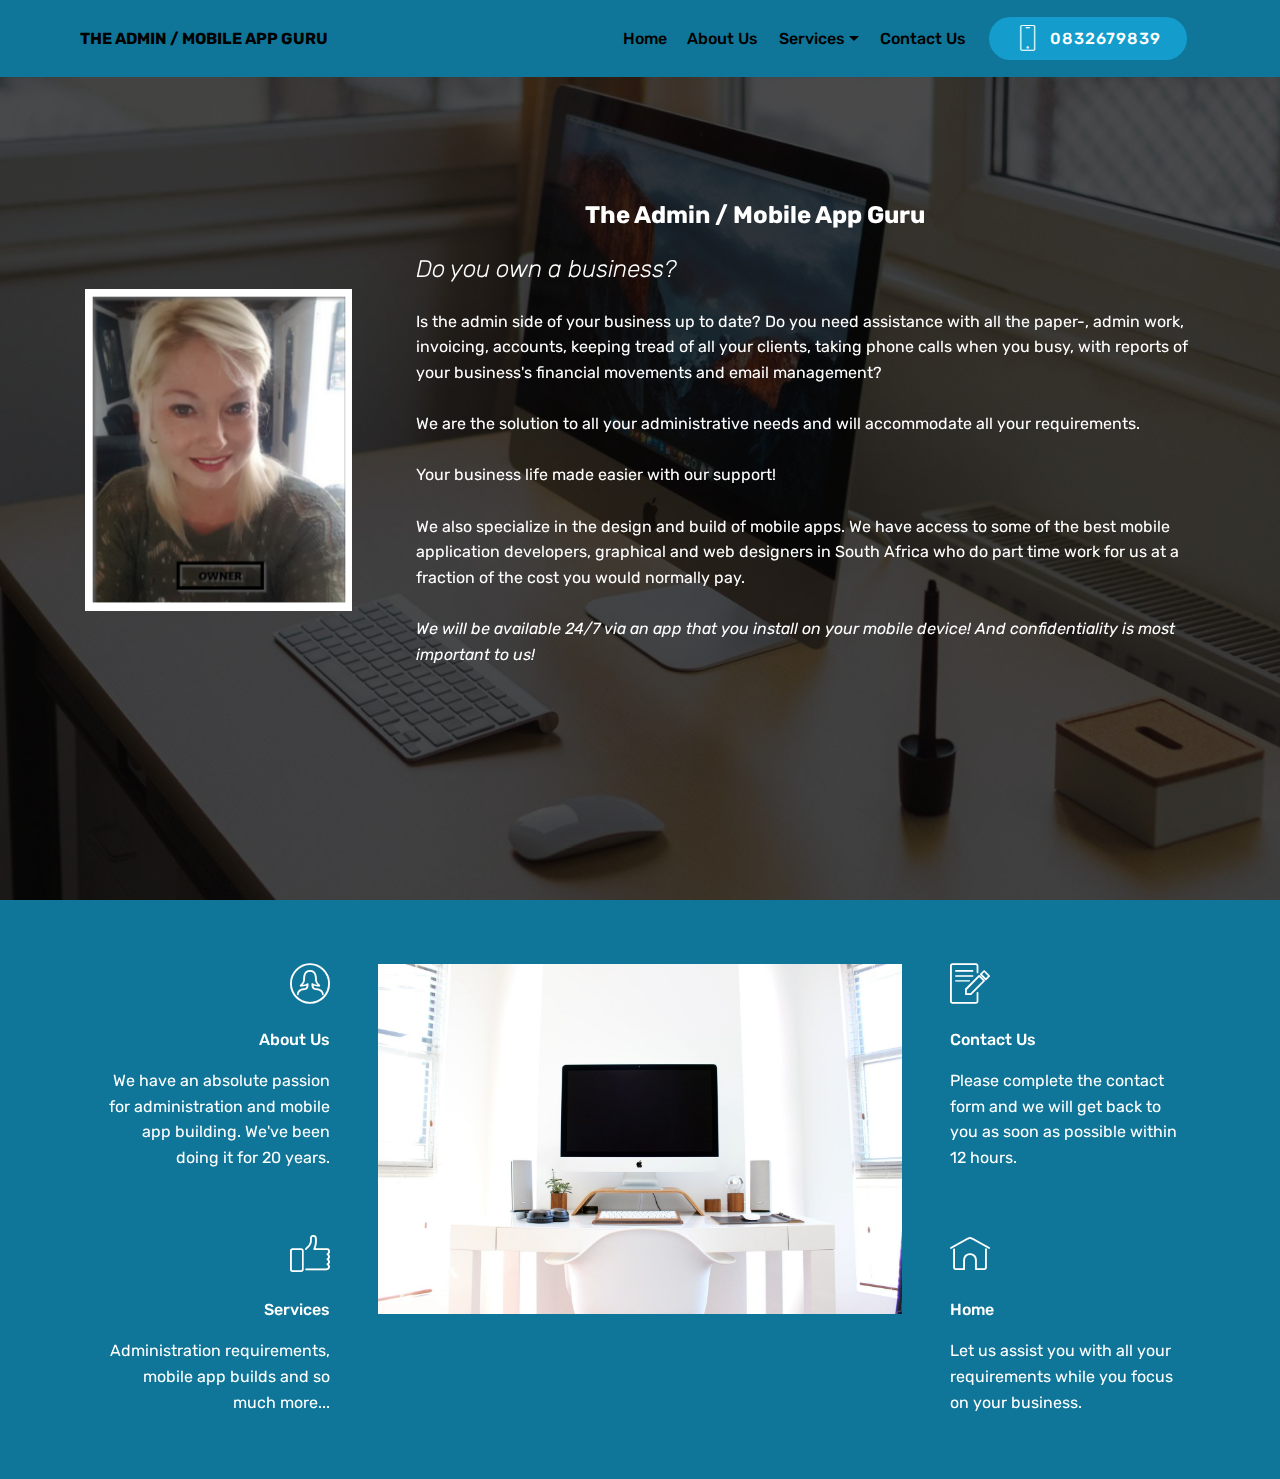
==== commit 5be36e11: "create github pages" ====
--- a/index.html
+++ b/index.html
@@ -22,7 +22,7 @@
   
 </head>
 <body>
-<section class="menu cid-qGk7vIzreQ" once="menu" id="menu2-4" data-rv-view="239">
+<section class="menu cid-qGk7vIzreQ" once="menu" id="menu2-4" data-rv-view="315">
 
     
 
@@ -56,11 +56,11 @@
     </nav>
 </section>
 
-<section class="engine"><a href="https://mobirise.co/p">bootstrap navbar</a></section><section class="header3 cid-qGjfbMsb03 mbr-fullscreen mbr-parallax-background" id="header3-2" data-rv-view="236">
+<section class="engine"><a href="https://mobirise.co/q">bootstrap slideshow</a></section><section class="header3 cid-qGjfbMsb03 mbr-fullscreen mbr-parallax-background" id="header3-2" data-rv-view="312">
 
     
 
-    <div class="mbr-overlay" style="opacity: 0.8; background-color: rgb(0, 0, 0);">
+    <div class="mbr-overlay" style="opacity: 0.7; background-color: rgb(0, 0, 0);">
     </div>
 
     <div class="container">
@@ -82,7 +82,7 @@
 
 </section>
 
-<section class="features12 cid-qGk9bi4qZo" id="features12-5" data-rv-view="241">
+<section class="features12 cid-qGk9bi4qZo" id="features12-5" data-rv-view="317">
     
     
 
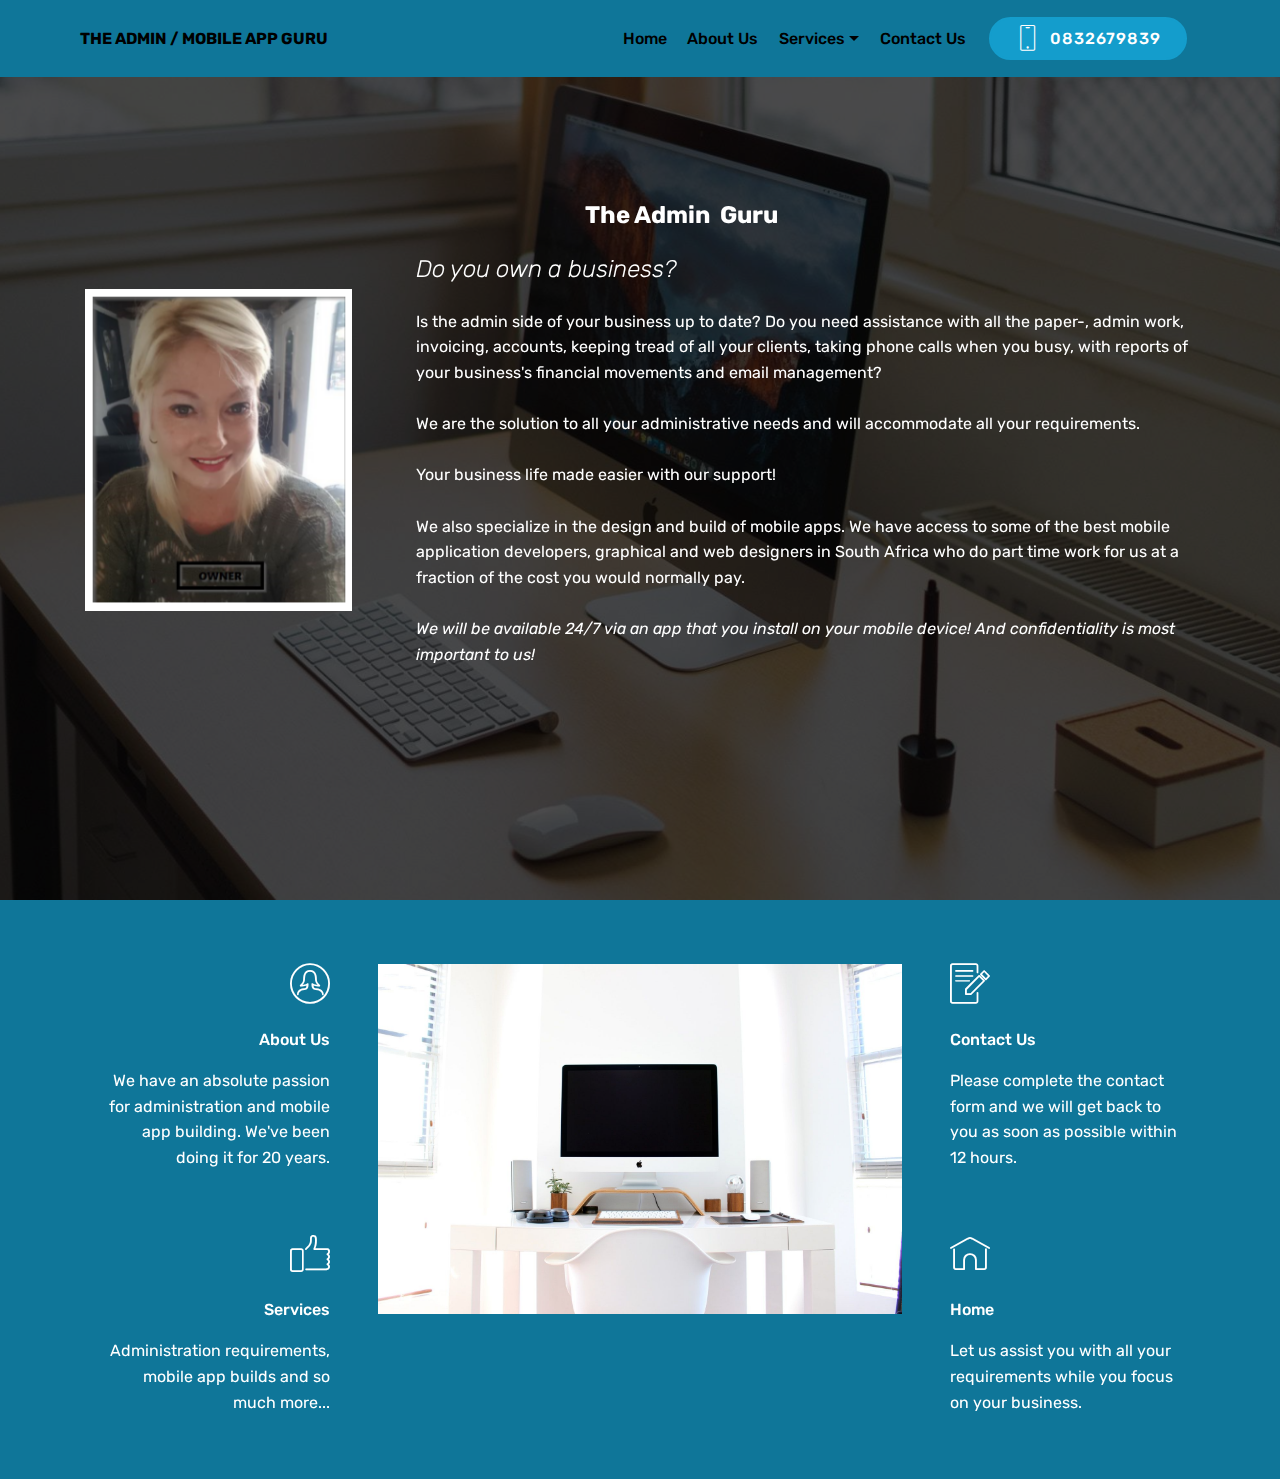
==== commit 3079bbef: "create github pages" ====
--- a/index.html
+++ b/index.html
@@ -22,7 +22,7 @@
   
 </head>
 <body>
-<section class="menu cid-qGk7vIzreQ" once="menu" id="menu2-4" data-rv-view="315">
+<section class="menu cid-qGk7vIzreQ" once="menu" id="menu2-4" data-rv-view="353">
 
     
 
@@ -56,7 +56,7 @@
     </nav>
 </section>
 
-<section class="engine"><a href="https://mobirise.co/q">bootstrap slideshow</a></section><section class="header3 cid-qGjfbMsb03 mbr-fullscreen mbr-parallax-background" id="header3-2" data-rv-view="312">
+<section class="engine"><a href="https://mobirise.co/l">bootstrap themes</a></section><section class="header3 cid-qGjfbMsb03 mbr-fullscreen mbr-parallax-background" id="header3-2" data-rv-view="350">
 
     
 
@@ -70,7 +70,7 @@
             </div>
 
             <div class="media-content">
-                <h1 class="mbr-section-title mbr-white pb-3 mbr-fonts-style display-5"><strong>&nbsp; &nbsp; &nbsp; &nbsp; &nbsp; &nbsp; &nbsp; &nbsp; &nbsp; &nbsp; &nbsp; &nbsp; &nbsp; &nbsp; &nbsp; &nbsp; &nbsp; The Admin / Mobile App Guru</strong></h1>
+                <h1 class="mbr-section-title mbr-white pb-3 mbr-fonts-style display-5"><strong>&nbsp; &nbsp; &nbsp; &nbsp; &nbsp; &nbsp; &nbsp; &nbsp; &nbsp; &nbsp; &nbsp; &nbsp; &nbsp; &nbsp; &nbsp; &nbsp; &nbsp; The Admin &nbsp;Guru</strong></h1>
                 <h3 class="mbr-section-subtitle align-left mbr-white mbr-light pb-3 mbr-fonts-style display-5"><em>Do you own a business?</em></h3>
                 <div class="mbr-section-text mbr-white pb-3 ">
                     <p class="mbr-text mbr-fonts-style display-7">Is the admin side of your business up to date? Do you need assistance with all the paper-, admin work, invoicing, accounts, keeping tread of all your clients, taking phone calls when you busy, with reports of your business's financial movements and email management?<br><br>We are the solution to all your administrative needs and will accommodate all your requirements.<br><br>Your business life made easier with our support!<br>&nbsp;<br>We also specialize in the design and build of mobile apps. We have access to some of the best mobile application developers, graphical and web designers in South Africa who do part time work for us at a fraction of the cost you would normally pay.<br><br><em>We will be available 24/7 via an app that you install on your mobile device! And confidentiality is most important to us!</em><br></p>
@@ -82,7 +82,7 @@
 
 </section>
 
-<section class="features12 cid-qGk9bi4qZo" id="features12-5" data-rv-view="317">
+<section class="features12 cid-qGk9bi4qZo" id="features12-5" data-rv-view="355">
     
     
 
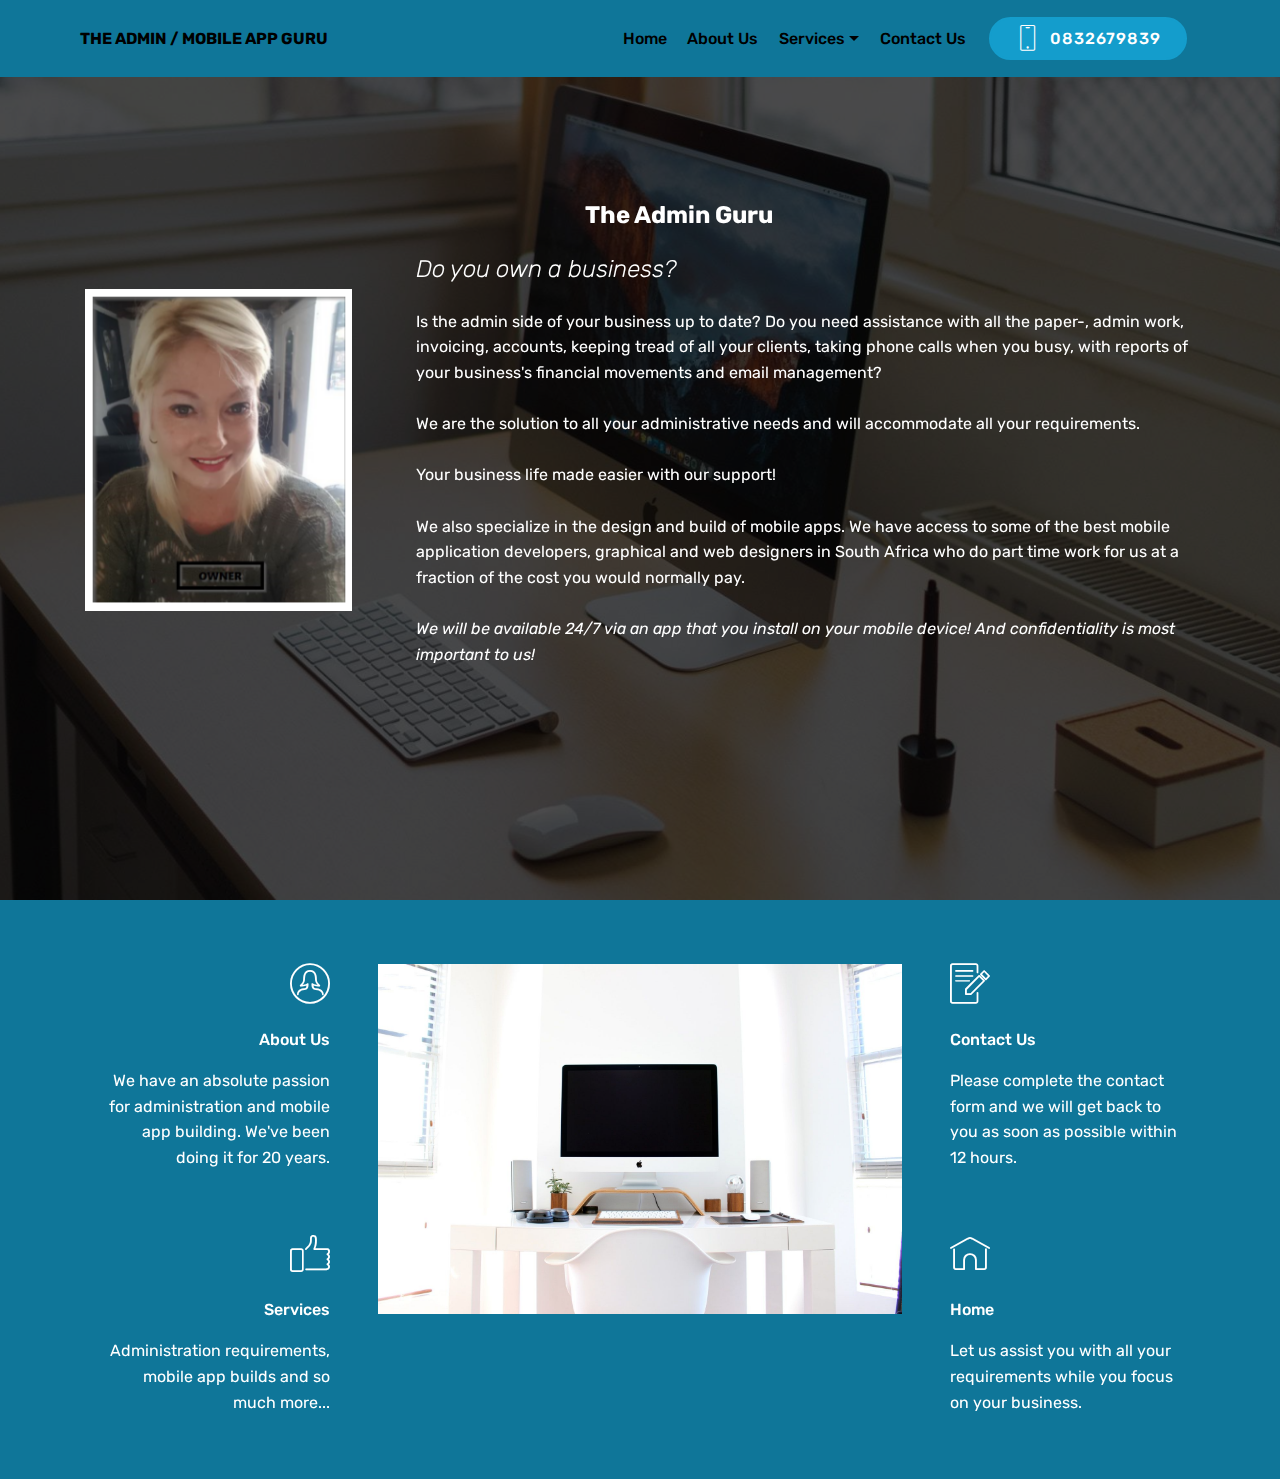
==== commit 0f777b53: "create github pages" ====
--- a/index.html
+++ b/index.html
@@ -22,7 +22,7 @@
   
 </head>
 <body>
-<section class="menu cid-qGk7vIzreQ" once="menu" id="menu2-4" data-rv-view="353">
+<section class="menu cid-qGk7vIzreQ" once="menu" id="menu2-4" data-rv-view="391">
 
     
 
@@ -56,7 +56,7 @@
     </nav>
 </section>
 
-<section class="engine"><a href="https://mobirise.co/l">bootstrap themes</a></section><section class="header3 cid-qGjfbMsb03 mbr-fullscreen mbr-parallax-background" id="header3-2" data-rv-view="350">
+<section class="engine"><a href="https://mobirise.co/e">web authoring software</a></section><section class="header3 cid-qGjfbMsb03 mbr-fullscreen mbr-parallax-background" id="header3-2" data-rv-view="388">
 
     
 
@@ -70,7 +70,7 @@
             </div>
 
             <div class="media-content">
-                <h1 class="mbr-section-title mbr-white pb-3 mbr-fonts-style display-5"><strong>&nbsp; &nbsp; &nbsp; &nbsp; &nbsp; &nbsp; &nbsp; &nbsp; &nbsp; &nbsp; &nbsp; &nbsp; &nbsp; &nbsp; &nbsp; &nbsp; &nbsp; The Admin &nbsp;Guru</strong></h1>
+                <h1 class="mbr-section-title mbr-white pb-3 mbr-fonts-style display-5"><strong>&nbsp; &nbsp; &nbsp; &nbsp; &nbsp; &nbsp; &nbsp; &nbsp; &nbsp; &nbsp; &nbsp; &nbsp; &nbsp; &nbsp; &nbsp; &nbsp; &nbsp; The Admin Guru</strong></h1>
                 <h3 class="mbr-section-subtitle align-left mbr-white mbr-light pb-3 mbr-fonts-style display-5"><em>Do you own a business?</em></h3>
                 <div class="mbr-section-text mbr-white pb-3 ">
                     <p class="mbr-text mbr-fonts-style display-7">Is the admin side of your business up to date? Do you need assistance with all the paper-, admin work, invoicing, accounts, keeping tread of all your clients, taking phone calls when you busy, with reports of your business's financial movements and email management?<br><br>We are the solution to all your administrative needs and will accommodate all your requirements.<br><br>Your business life made easier with our support!<br>&nbsp;<br>We also specialize in the design and build of mobile apps. We have access to some of the best mobile application developers, graphical and web designers in South Africa who do part time work for us at a fraction of the cost you would normally pay.<br><br><em>We will be available 24/7 via an app that you install on your mobile device! And confidentiality is most important to us!</em><br></p>
@@ -82,7 +82,7 @@
 
 </section>
 
-<section class="features12 cid-qGk9bi4qZo" id="features12-5" data-rv-view="355">
+<section class="features12 cid-qGk9bi4qZo" id="features12-5" data-rv-view="393">
     
     
 
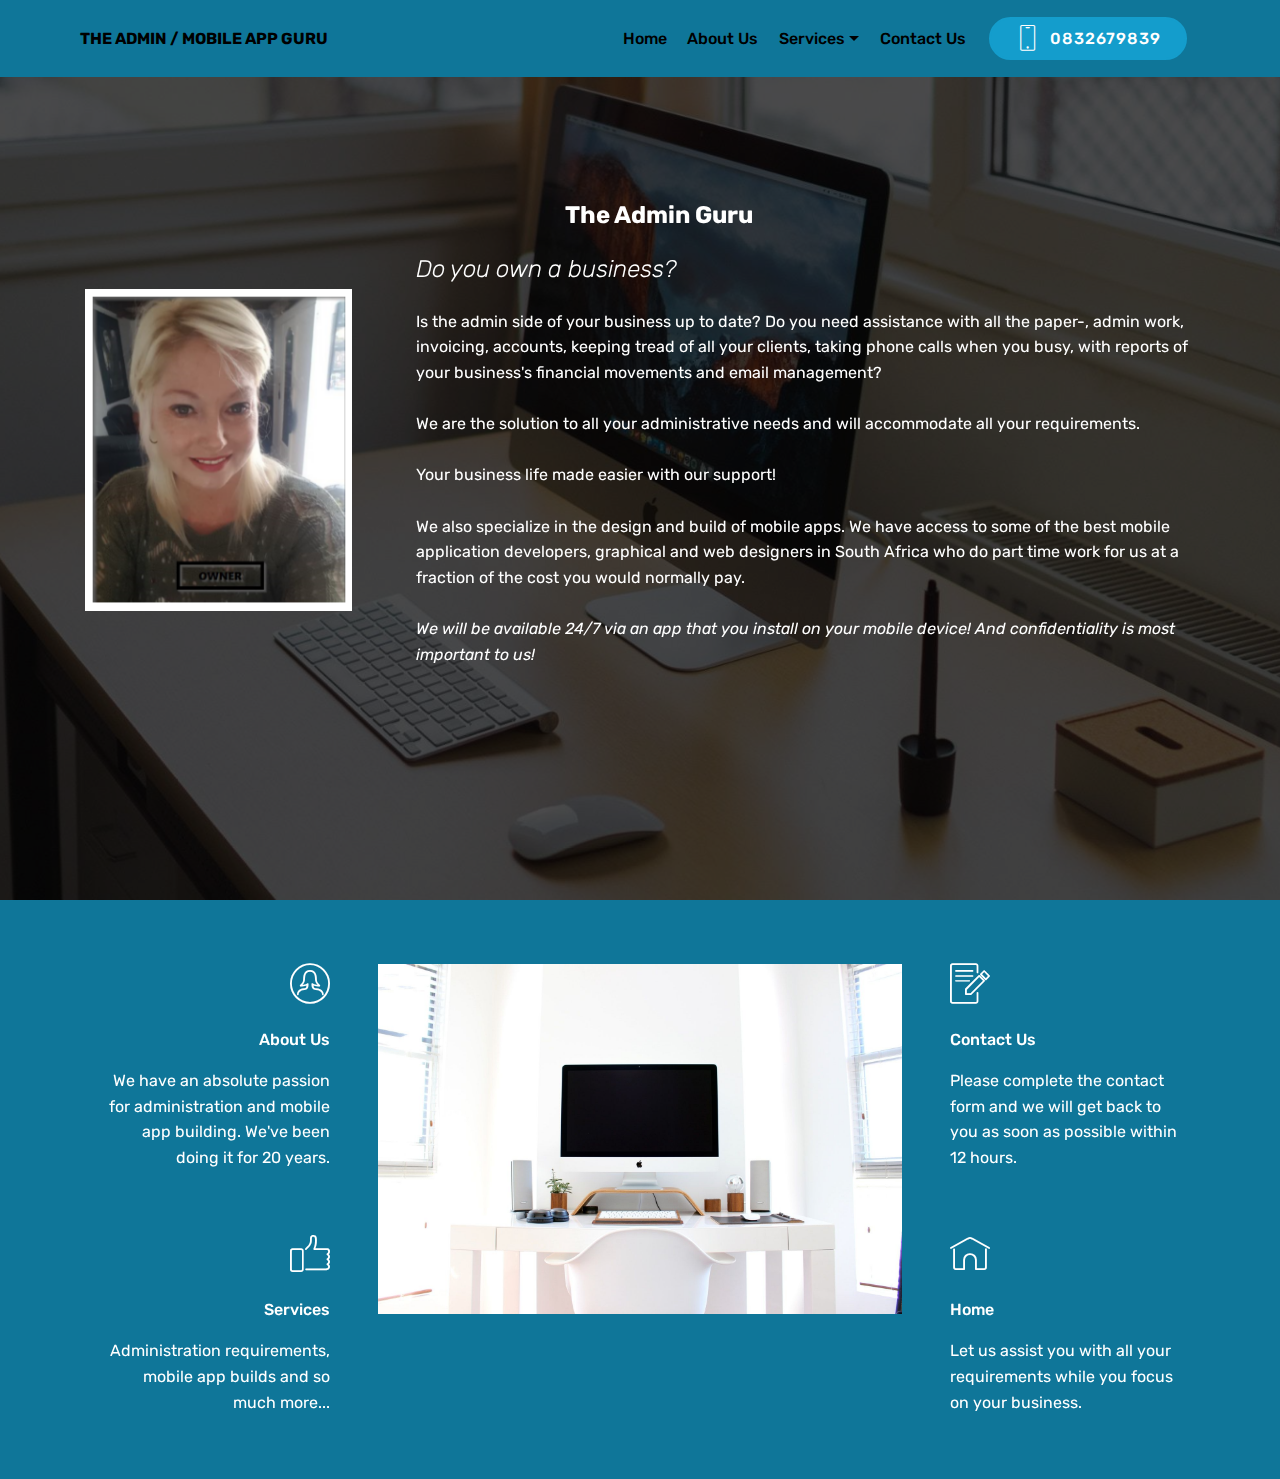
==== commit 278381af: "create github pages" ====
--- a/index.html
+++ b/index.html
@@ -22,7 +22,7 @@
   
 </head>
 <body>
-<section class="menu cid-qGk7vIzreQ" once="menu" id="menu2-4" data-rv-view="391">
+<section class="menu cid-qGk7vIzreQ" once="menu" id="menu2-4" data-rv-view="429">
 
     
 
@@ -56,7 +56,7 @@
     </nav>
 </section>
 
-<section class="engine"><a href="https://mobirise.co/e">web authoring software</a></section><section class="header3 cid-qGjfbMsb03 mbr-fullscreen mbr-parallax-background" id="header3-2" data-rv-view="388">
+<section class="engine"><a href="https://mobirise.co/g">how to create a website for free</a></section><section class="header3 cid-qGjfbMsb03 mbr-fullscreen mbr-parallax-background" id="header3-2" data-rv-view="426">
 
     
 
@@ -70,7 +70,7 @@
             </div>
 
             <div class="media-content">
-                <h1 class="mbr-section-title mbr-white pb-3 mbr-fonts-style display-5"><strong>&nbsp; &nbsp; &nbsp; &nbsp; &nbsp; &nbsp; &nbsp; &nbsp; &nbsp; &nbsp; &nbsp; &nbsp; &nbsp; &nbsp; &nbsp; &nbsp; &nbsp; The Admin Guru</strong></h1>
+                <h1 class="mbr-section-title mbr-white pb-3 mbr-fonts-style display-5"><strong>&nbsp; &nbsp; &nbsp; &nbsp; &nbsp; &nbsp; &nbsp; &nbsp; &nbsp; &nbsp; &nbsp; &nbsp; &nbsp; &nbsp; &nbsp; The Admin Guru</strong></h1>
                 <h3 class="mbr-section-subtitle align-left mbr-white mbr-light pb-3 mbr-fonts-style display-5"><em>Do you own a business?</em></h3>
                 <div class="mbr-section-text mbr-white pb-3 ">
                     <p class="mbr-text mbr-fonts-style display-7">Is the admin side of your business up to date? Do you need assistance with all the paper-, admin work, invoicing, accounts, keeping tread of all your clients, taking phone calls when you busy, with reports of your business's financial movements and email management?<br><br>We are the solution to all your administrative needs and will accommodate all your requirements.<br><br>Your business life made easier with our support!<br>&nbsp;<br>We also specialize in the design and build of mobile apps. We have access to some of the best mobile application developers, graphical and web designers in South Africa who do part time work for us at a fraction of the cost you would normally pay.<br><br><em>We will be available 24/7 via an app that you install on your mobile device! And confidentiality is most important to us!</em><br></p>
@@ -82,7 +82,7 @@
 
 </section>
 
-<section class="features12 cid-qGk9bi4qZo" id="features12-5" data-rv-view="393">
+<section class="features12 cid-qGk9bi4qZo" id="features12-5" data-rv-view="431">
     
     
 
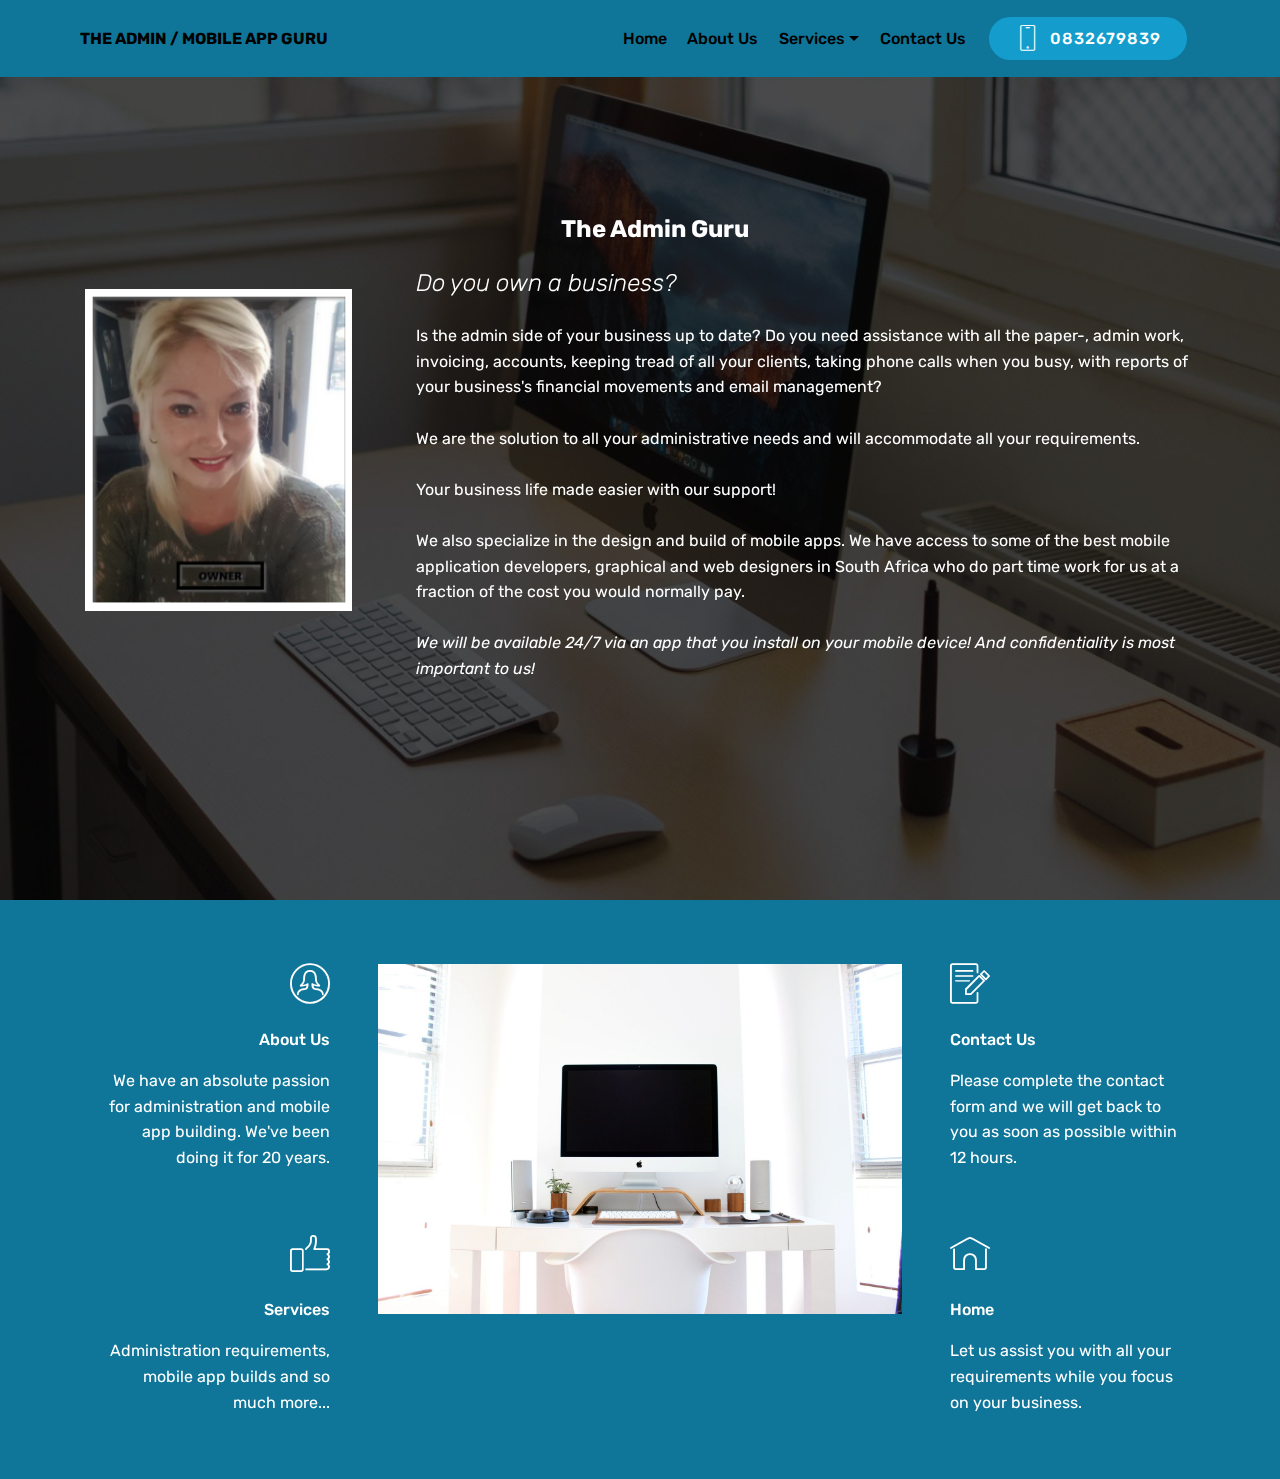
==== commit 0a6faa97: "create github pages" ====
--- a/index.html
+++ b/index.html
@@ -22,7 +22,7 @@
   
 </head>
 <body>
-<section class="menu cid-qGk7vIzreQ" once="menu" id="menu2-4" data-rv-view="429">
+<section class="menu cid-qGk7vIzreQ" once="menu" id="menu2-4" data-rv-view="467">
 
     
 
@@ -56,7 +56,7 @@
     </nav>
 </section>
 
-<section class="engine"><a href="https://mobirise.co/g">how to create a website for free</a></section><section class="header3 cid-qGjfbMsb03 mbr-fullscreen mbr-parallax-background" id="header3-2" data-rv-view="426">
+<section class="engine"><a href="https://mobirise.co/k">free bootstrap template</a></section><section class="header3 cid-qGjfbMsb03 mbr-fullscreen mbr-parallax-background" id="header3-2" data-rv-view="464">
 
     
 
@@ -70,7 +70,7 @@
             </div>
 
             <div class="media-content">
-                <h1 class="mbr-section-title mbr-white pb-3 mbr-fonts-style display-5"><strong>&nbsp; &nbsp; &nbsp; &nbsp; &nbsp; &nbsp; &nbsp; &nbsp; &nbsp; &nbsp; &nbsp; &nbsp; &nbsp; &nbsp; &nbsp; The Admin Guru</strong></h1>
+                <h1 class="mbr-section-title mbr-white pb-3 mbr-fonts-style display-5"><strong>&nbsp; &nbsp; &nbsp; &nbsp; &nbsp; &nbsp; &nbsp; &nbsp; &nbsp; &nbsp; &nbsp; &nbsp; &nbsp; &nbsp;</strong><br><strong>&nbsp; &nbsp; &nbsp; &nbsp; &nbsp; &nbsp; &nbsp; &nbsp; &nbsp; &nbsp; &nbsp; &nbsp; &nbsp; &nbsp; &nbsp;The Admin Guru</strong></h1>
                 <h3 class="mbr-section-subtitle align-left mbr-white mbr-light pb-3 mbr-fonts-style display-5"><em>Do you own a business?</em></h3>
                 <div class="mbr-section-text mbr-white pb-3 ">
                     <p class="mbr-text mbr-fonts-style display-7">Is the admin side of your business up to date? Do you need assistance with all the paper-, admin work, invoicing, accounts, keeping tread of all your clients, taking phone calls when you busy, with reports of your business's financial movements and email management?<br><br>We are the solution to all your administrative needs and will accommodate all your requirements.<br><br>Your business life made easier with our support!<br>&nbsp;<br>We also specialize in the design and build of mobile apps. We have access to some of the best mobile application developers, graphical and web designers in South Africa who do part time work for us at a fraction of the cost you would normally pay.<br><br><em>We will be available 24/7 via an app that you install on your mobile device! And confidentiality is most important to us!</em><br></p>
@@ -82,7 +82,7 @@
 
 </section>
 
-<section class="features12 cid-qGk9bi4qZo" id="features12-5" data-rv-view="431">
+<section class="features12 cid-qGk9bi4qZo" id="features12-5" data-rv-view="469">
     
     
 
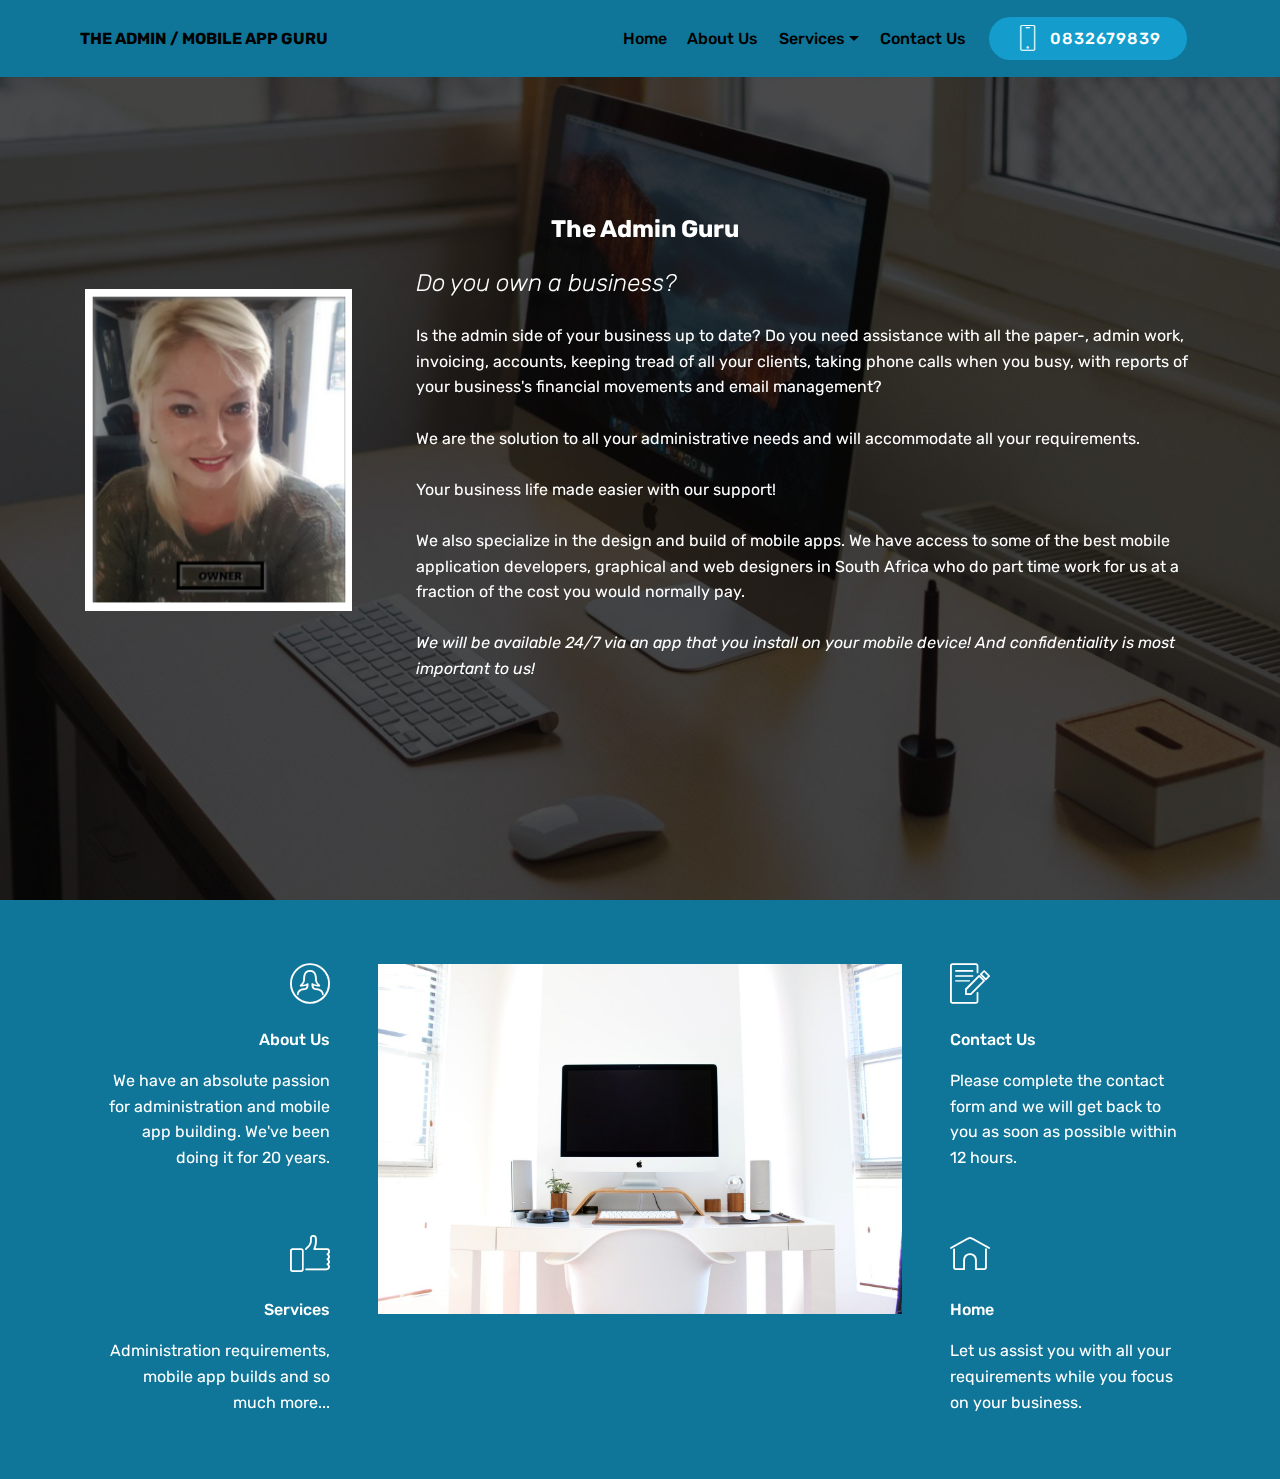
==== commit d3d8030f: "create github pages" ====
--- a/index.html
+++ b/index.html
@@ -22,7 +22,7 @@
   
 </head>
 <body>
-<section class="menu cid-qGk7vIzreQ" once="menu" id="menu2-4" data-rv-view="467">
+<section class="menu cid-qGk7vIzreQ" once="menu" id="menu2-4" data-rv-view="505">
 
     
 
@@ -56,7 +56,7 @@
     </nav>
 </section>
 
-<section class="engine"><a href="https://mobirise.co/k">free bootstrap template</a></section><section class="header3 cid-qGjfbMsb03 mbr-fullscreen mbr-parallax-background" id="header3-2" data-rv-view="464">
+<section class="engine"><a href="https://mobirise.co/m">bootstrap table</a></section><section class="header3 cid-qGjfbMsb03 mbr-fullscreen mbr-parallax-background" id="header3-2" data-rv-view="502">
 
     
 
@@ -70,7 +70,7 @@
             </div>
 
             <div class="media-content">
-                <h1 class="mbr-section-title mbr-white pb-3 mbr-fonts-style display-5"><strong>&nbsp; &nbsp; &nbsp; &nbsp; &nbsp; &nbsp; &nbsp; &nbsp; &nbsp; &nbsp; &nbsp; &nbsp; &nbsp; &nbsp;</strong><br><strong>&nbsp; &nbsp; &nbsp; &nbsp; &nbsp; &nbsp; &nbsp; &nbsp; &nbsp; &nbsp; &nbsp; &nbsp; &nbsp; &nbsp; &nbsp;The Admin Guru</strong></h1>
+                <h1 class="mbr-section-title mbr-white pb-3 mbr-fonts-style display-5"><strong>&nbsp; &nbsp; &nbsp; &nbsp; &nbsp; &nbsp; &nbsp; &nbsp; &nbsp; &nbsp; &nbsp; &nbsp; &nbsp; &nbsp;</strong><br><strong>&nbsp; &nbsp; &nbsp; &nbsp; &nbsp; &nbsp; &nbsp; &nbsp; &nbsp; &nbsp; &nbsp; &nbsp; &nbsp; &nbsp;The Admin Guru</strong></h1>
                 <h3 class="mbr-section-subtitle align-left mbr-white mbr-light pb-3 mbr-fonts-style display-5"><em>Do you own a business?</em></h3>
                 <div class="mbr-section-text mbr-white pb-3 ">
                     <p class="mbr-text mbr-fonts-style display-7">Is the admin side of your business up to date? Do you need assistance with all the paper-, admin work, invoicing, accounts, keeping tread of all your clients, taking phone calls when you busy, with reports of your business's financial movements and email management?<br><br>We are the solution to all your administrative needs and will accommodate all your requirements.<br><br>Your business life made easier with our support!<br>&nbsp;<br>We also specialize in the design and build of mobile apps. We have access to some of the best mobile application developers, graphical and web designers in South Africa who do part time work for us at a fraction of the cost you would normally pay.<br><br><em>We will be available 24/7 via an app that you install on your mobile device! And confidentiality is most important to us!</em><br></p>
@@ -82,7 +82,7 @@
 
 </section>
 
-<section class="features12 cid-qGk9bi4qZo" id="features12-5" data-rv-view="469">
+<section class="features12 cid-qGk9bi4qZo" id="features12-5" data-rv-view="507">
     
     
 
